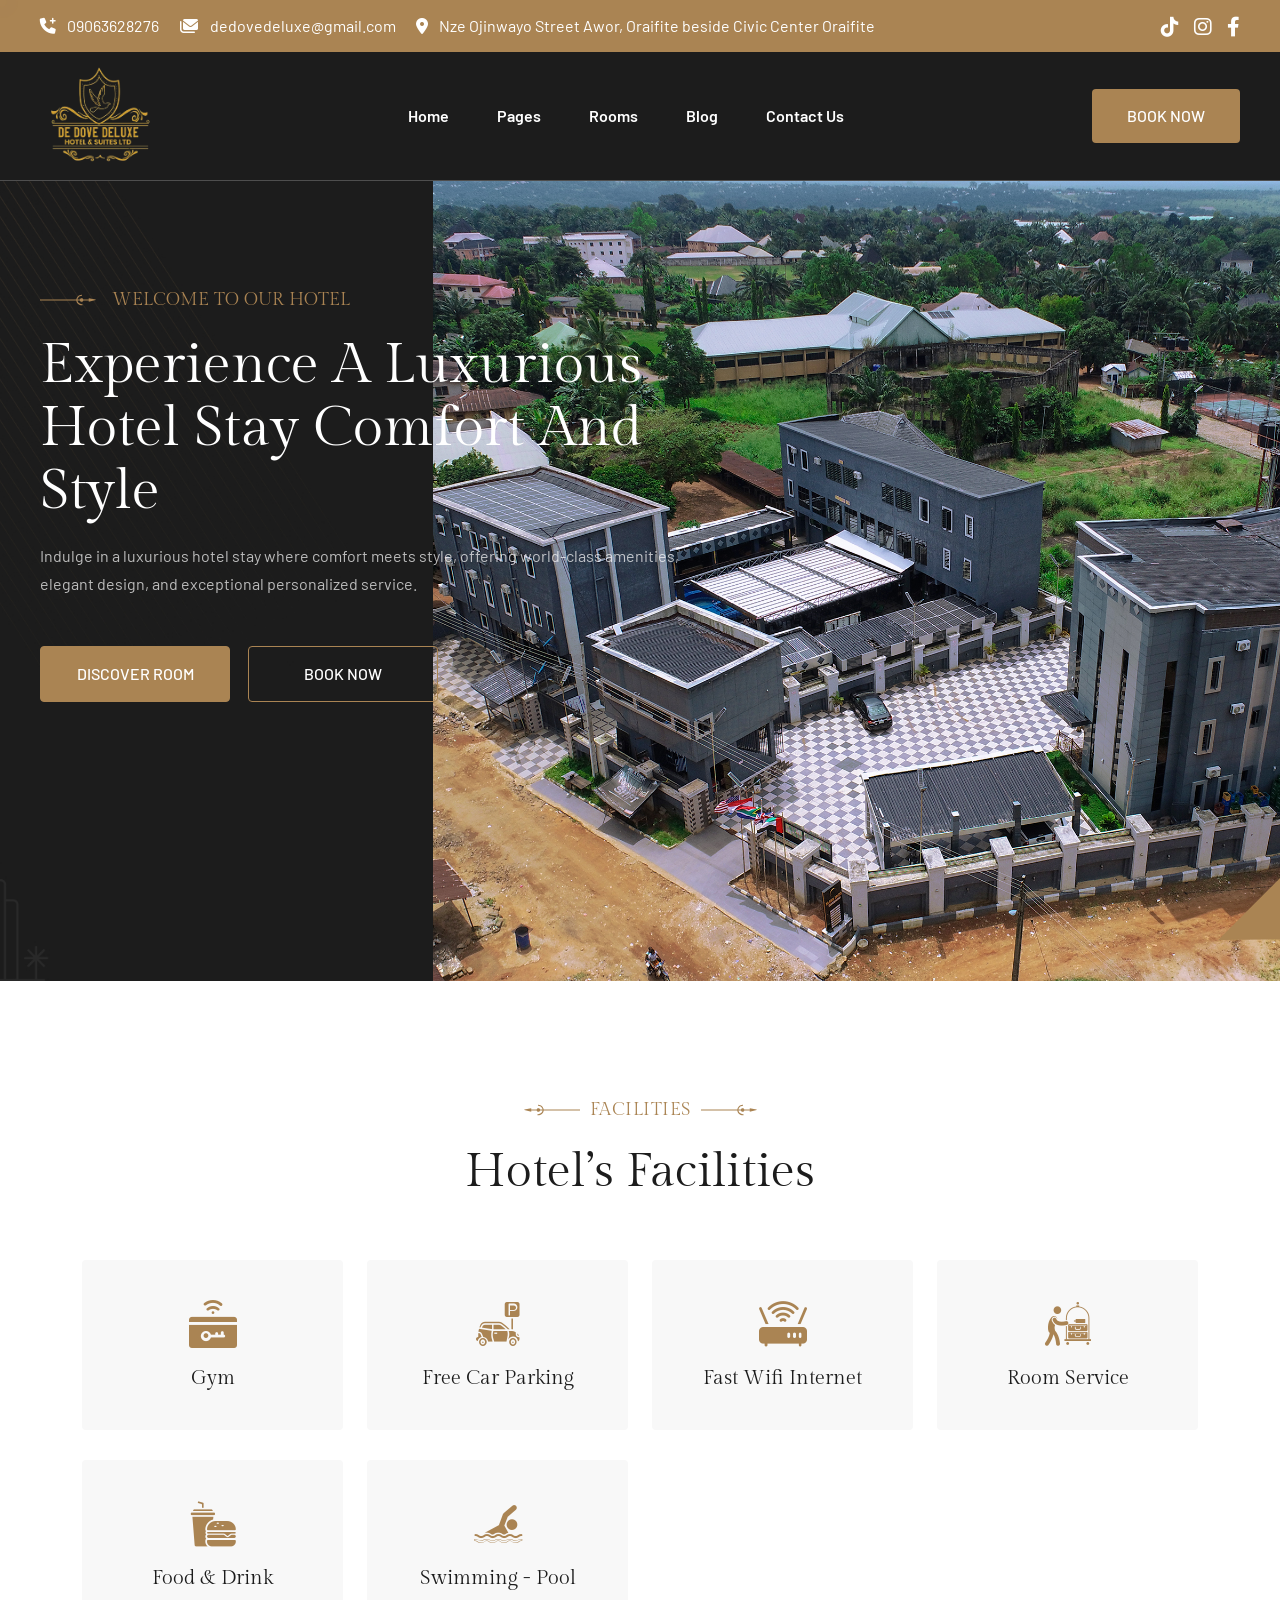
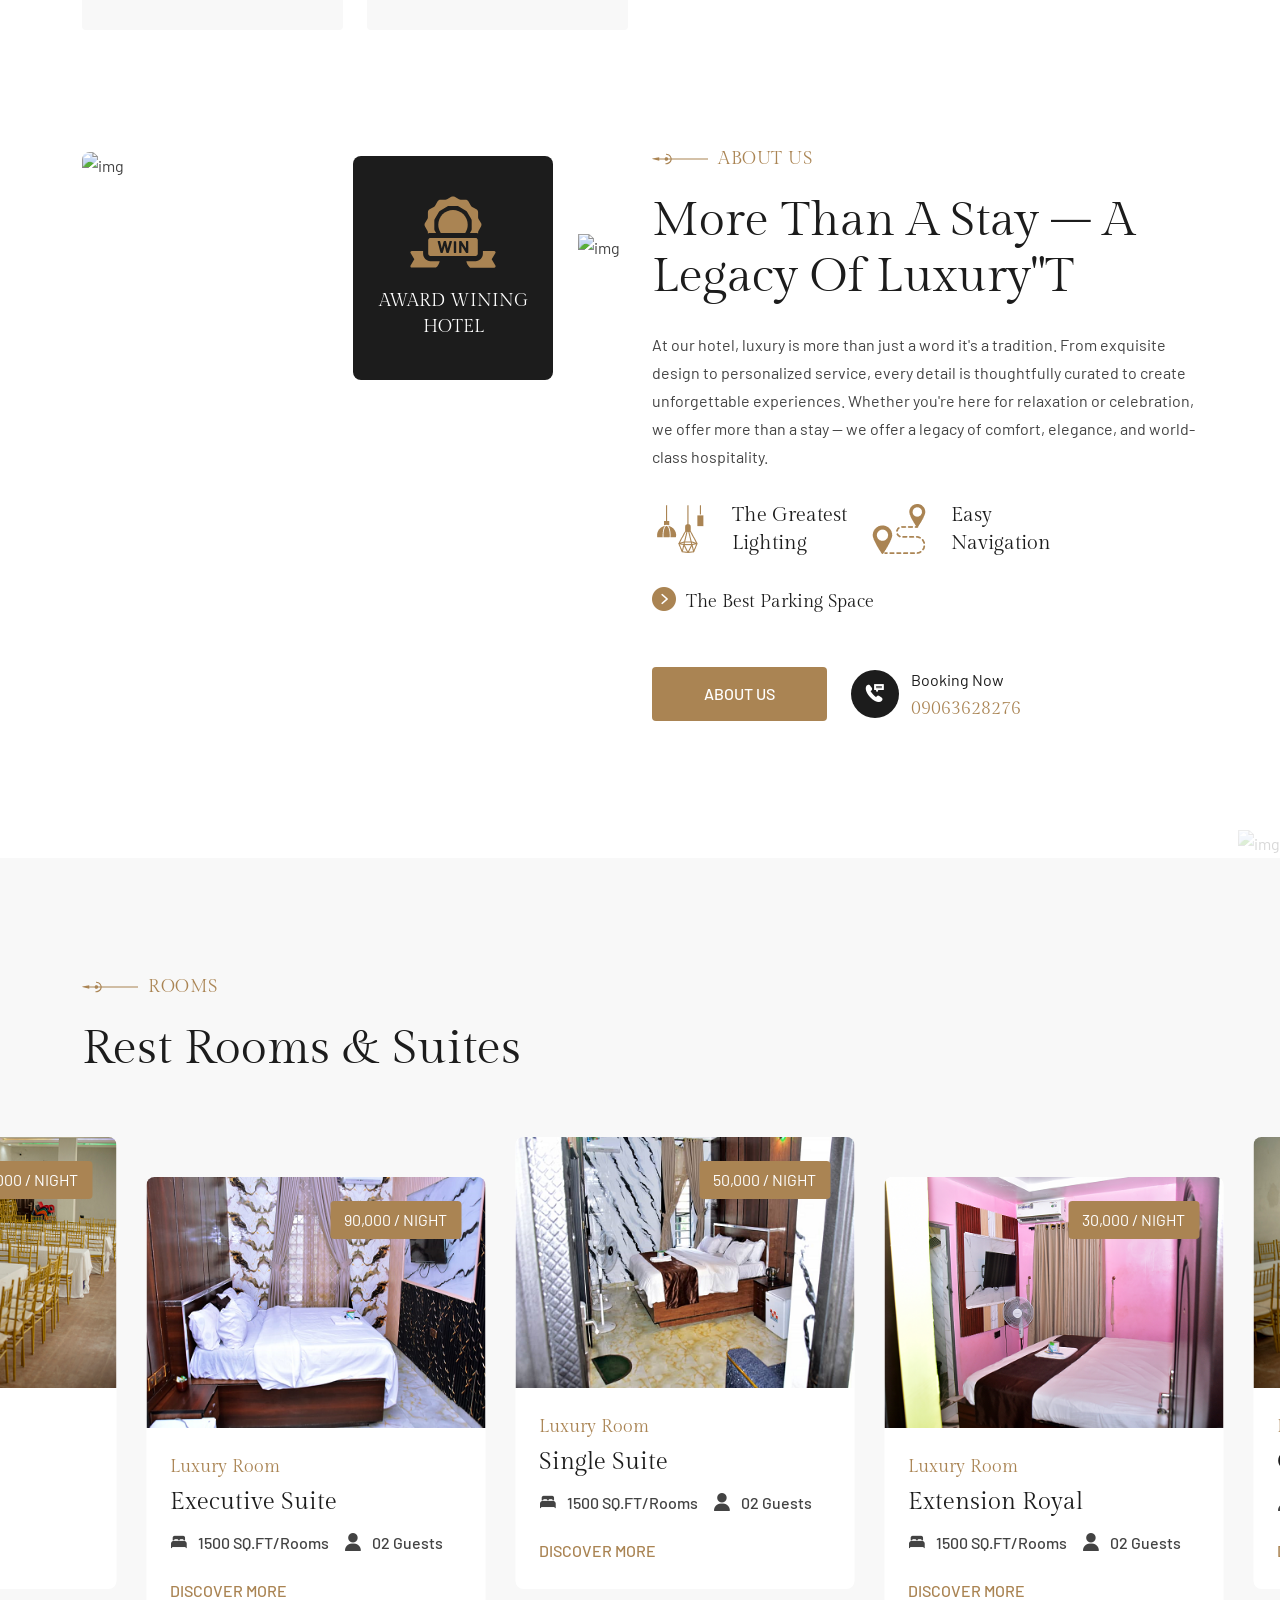
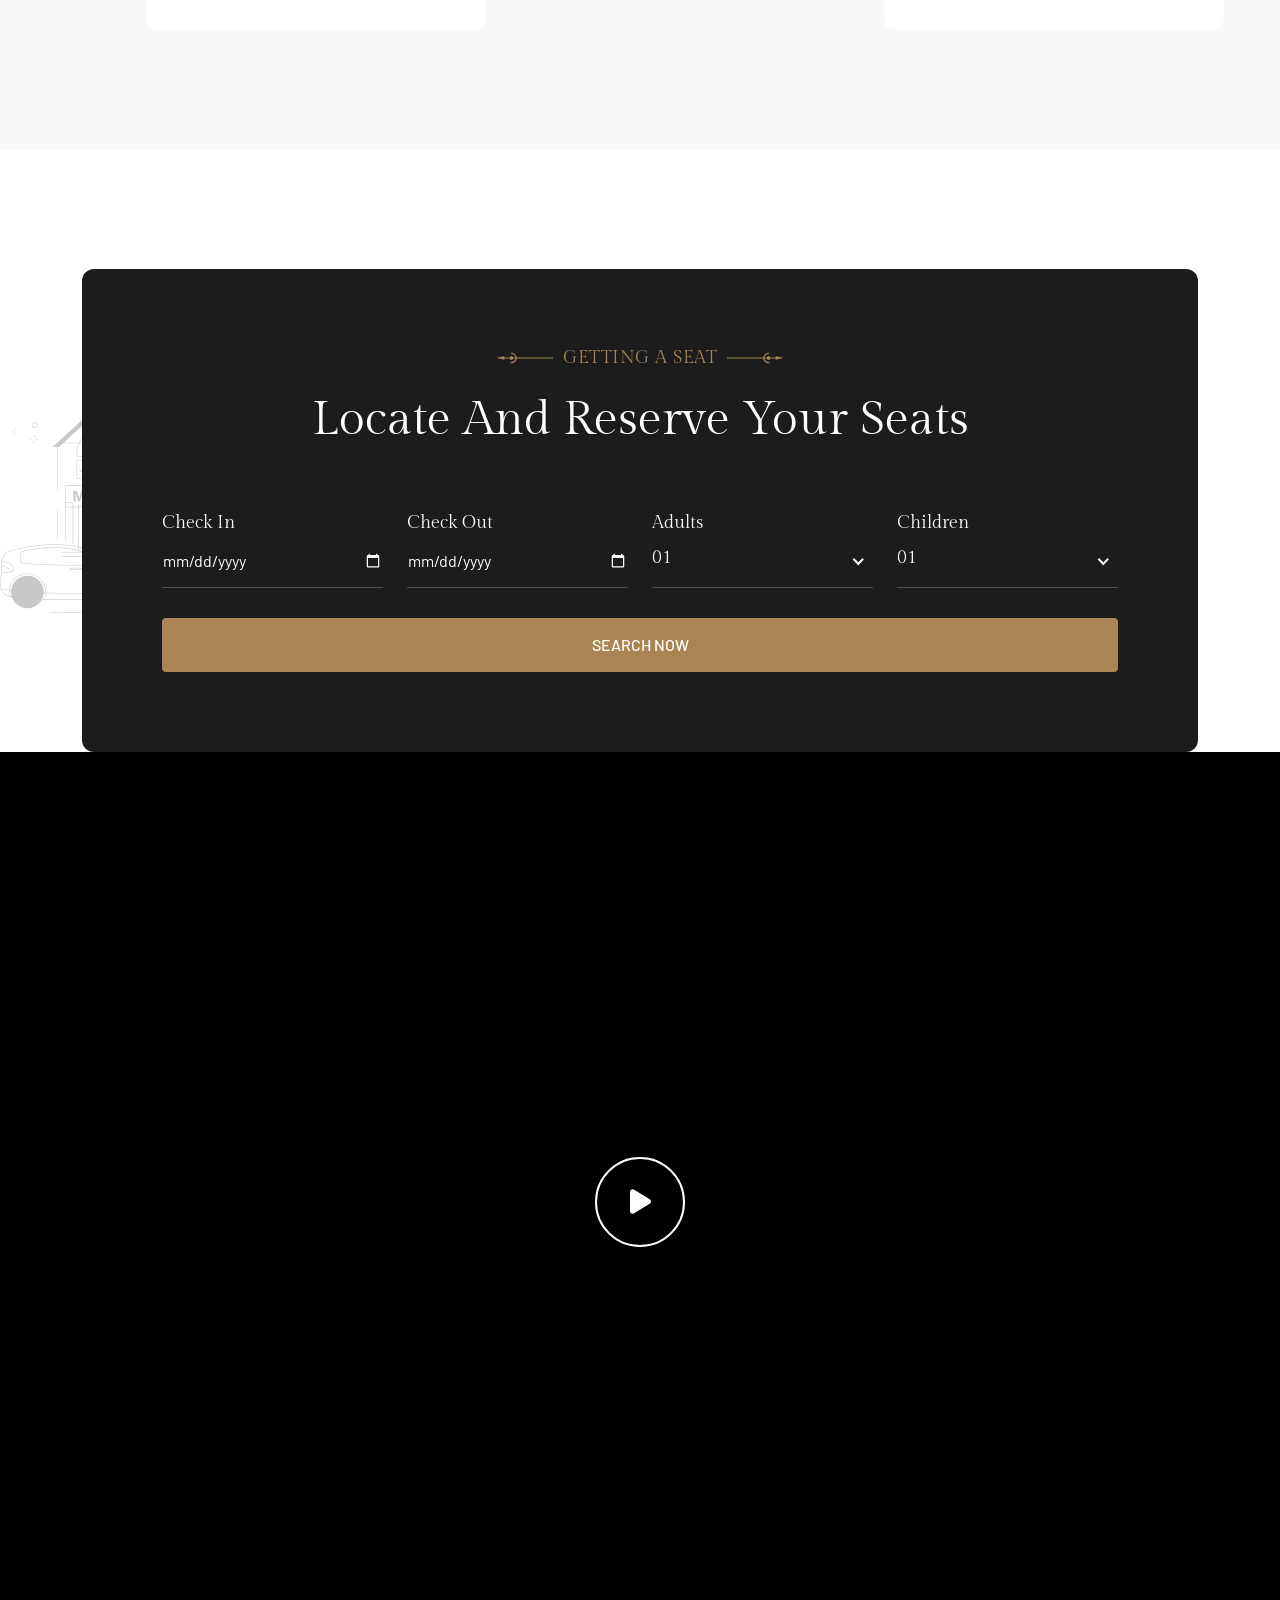
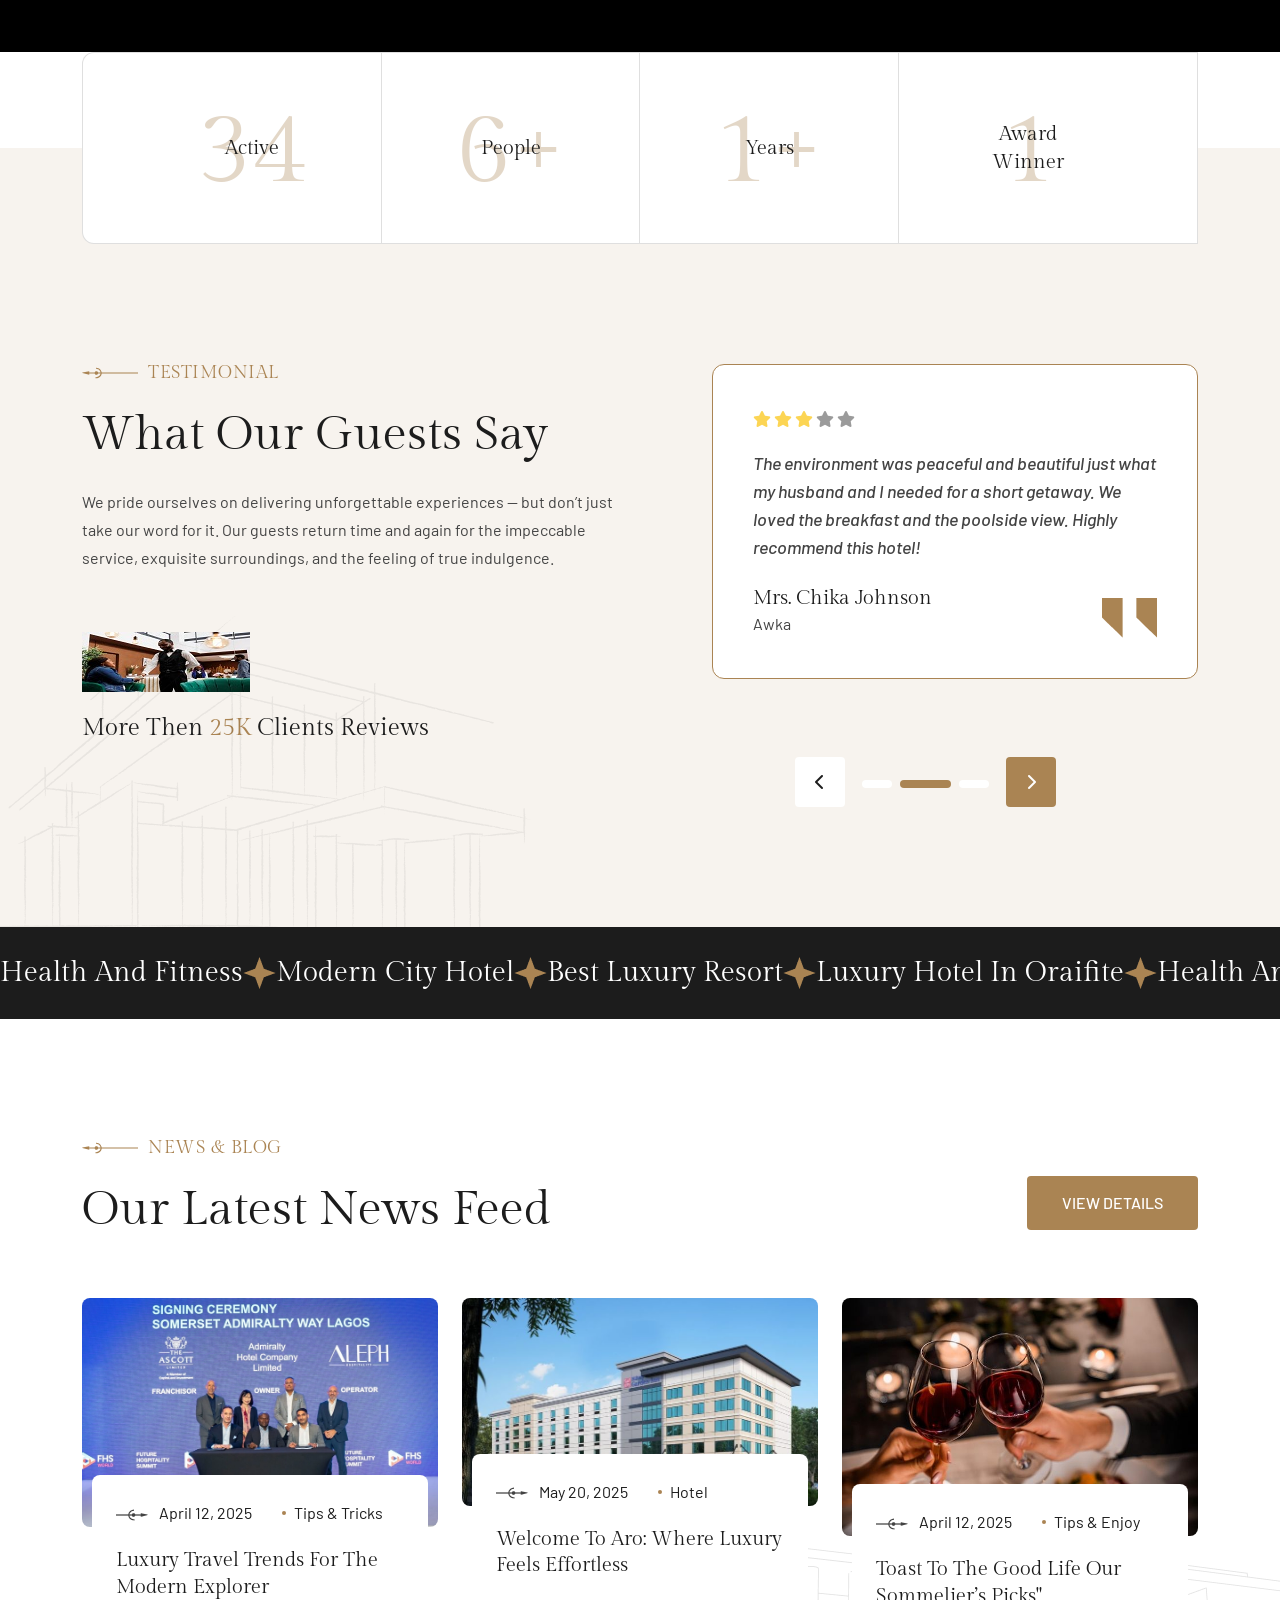
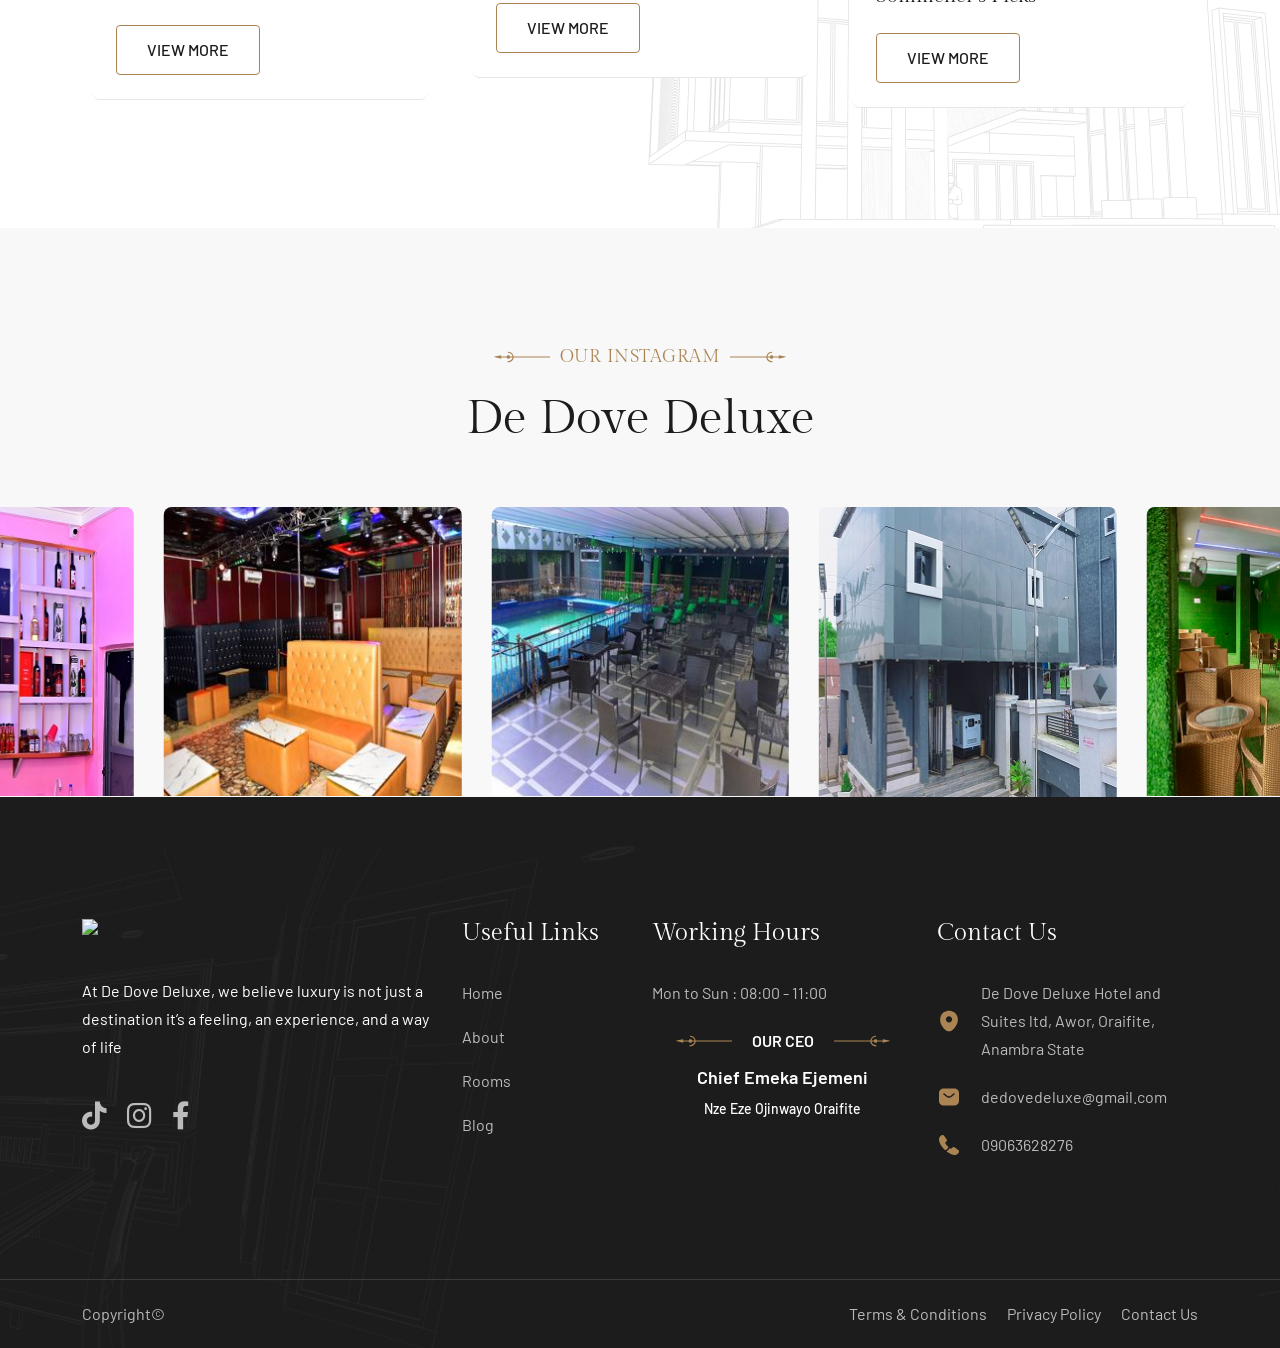
==== arluxhtml-10/buyer-file/index.html @ 9310f323 "Initial commit" ====
<!DOCTYPE html>
<html lang="en">
    <!--<< Header Area >>-->
    <head>
        <!-- ========== Meta Tags ========== -->
        <meta charset="UTF-8">
        <meta http-equiv="X-UA-Compatible" content="IE=edge">
        <meta name="viewport" content="width=device-width, initial-scale=1">
        <meta name="author" content="Gramentheme">
        <meta name="description" content="Arlux- Hotel & Resort Booking HTML Template">
        <!-- ======== Page title ============ -->
        <title>DEDEOVE DELUX HOTEL & SUITES </title>
        <!--<< Favcion >>-->
        <link rel="shortcut icon" href="assets/img/favicon.svg">
        <!--<< Bootstrap min.css >>-->
        <link rel="stylesheet" href="assets/css/bootstrap.min.css">
        <!--<< All Min Css >>-->
        <link rel="stylesheet" href="assets/css/all.min.css">
        <!--<< Animate.css >>-->
        <link rel="stylesheet" href="assets/css/animate.css">
        <!--<< Magnific Popup.css >>-->
        <link rel="stylesheet" href="assets/css/magnific-popup.css">
        <!--<< MeanMenu.css >>-->
        <link rel="stylesheet" href="assets/css/meanmenu.css">
        <!--<< Swiper Bundle.css >>-->
        <link rel="stylesheet" href="assets/css/swiper-bundle.min.css">
        <!--<< Nice Select.css >>-->
        <link rel="stylesheet" href="assets/css/nice-select.css">
        <!--<< Main.css >>-->
        <link rel="stylesheet" href="assets/css/flaticon.css">
         <!--<< Main.css >>-->
        <link rel="stylesheet" href="assets/css/main.css">
    </head>
    <body>

        <!-- Preloader Start -->
    <div id="preloader" class="preloader">
  <div class="animation-preloader">
    <div class="spinner"></div>
    <div class="txt-loading">
      <span data-text-preloader="D" class="letters-loading">D</span>
      <span data-text-preloader="E" class="letters-loading">E</span>
      <span data-text-preloader=" " class="letters-loading"> </span>
      <span data-text-preloader="D" class="letters-loading">D</span>
      <span data-text-preloader="O" class="letters-loading">O</span>
      <span data-text-preloader="V" class="letters-loading">V</span>
      <span data-text-preloader="E" class="letters-loading">E</span>
      <span data-text-preloader=" " class="letters-loading"> </span>
      <span data-text-preloader="D" class="letters-loading">D</span>
      <span data-text-preloader="E" class="letters-loading">E</span>
      <span data-text-preloader="L" class="letters-loading">L</span>
      <span data-text-preloader="U" class="letters-loading">U</span>
      <span data-text-preloader="X" class="letters-loading">X</span>
      <span data-text-preloader="E" class="letters-loading">E</span>
    </div>
    <p class="text-center">Loading</p>
  </div>

  <div class="loader">
    <div class="row">
      <div class="col-3 loader-section section-left"><div class="bg"></div></div>
      <div class="col-3 loader-section section-left"><div class="bg"></div></div>
      <div class="col-3 loader-section section-right"><div class="bg"></div></div>
      <div class="col-3 loader-section section-right"><div class="bg"></div></div>
    </div>
  </div>
</div>


        <!-- GT Back To Top Start -->
        <button id="gt-back-top" class="gt-back-to-top show">
          <i class="fa-solid fa-chevrons-up"></i>
        </button>

        <!-- GT MouseCursor Start -->
        <div class="mouseCursor cursor-outer"></div>
        <div class="mouseCursor cursor-inner"></div>

        <!-- Offcanvas Area Start -->
        <div class="fix-area">
            <div class="offcanvas__info">
                <div class="offcanvas__wrapper">
                    <div class="offcanvas__content">
                        <div class="offcanvas__top mb-5 d-flex justify-content-between align-items-center">
                            <div class="offcanvas__logo">
  <a href="index.html">
    <img 
      src="assets/img/logo/Capture-removebg-preview.png" 
      alt="De Dove Deluxe Logo" 
      width="120"
      style="height: auto;"
    >
  </a>
</div>

                            <div class="offcanvas__close">
                                <button>
                                <i class="fas fa-times"></i>
                                </button>
                            </div>
                        </div>
                        <p class="text d-none d-xl-block">
                            Nullam dignissim, ante scelerisque the  is euismod fermentum odio sem semper the is erat, a feugiat leo urna eget eros. Duis Aenean a imperdiet risus.
                        </p>
                        <div class="mobile-menu fix mb-3"></div>
                        <div class="offcanvas__contact">
                            <h4>Contact Info</h4>
                            <ul>
                                <li class="d-flex align-items-center">
                                    <div class="offcanvas__contact-icon">
                                        <i class="fal fa-map-marker-alt"></i>
                                    </div>
                                    <div class="offcanvas__contact-text">
                                        <a target="_blank" href="#">Nze Ojinwayo Street Awor, Oraifite beside Civic Center Oraifite</a>
                                    </div>
                                </li>
                                <li class="d-flex align-items-center">
                                    <div class="offcanvas__contact-icon mr-15">
                                        <i class="fal fa-envelope"></i>
                                    </div>
                                    <div class="offcanvas__contact-text">
                                        <a href="mailto:info@example.com"><span class="mailto:info@example.com">dedovedeluxe@gmail.com</span></a>
                                    </div>
                                </li>
                                <li class="d-flex align-items-center">
                                    <div class="offcanvas__contact-icon mr-15">
                                        <i class="fal fa-clock"></i>
                                    </div>
                                    <div class="offcanvas__contact-text">
                                        <a target="_blank" href="#">Mod-friday, 09am -05pm</a>
                                    </div>
                                </li>
                                <li class="d-flex align-items-center">
                                    <div class="offcanvas__contact-icon mr-15">
                                        <i class="far fa-phone"></i>
                                    </div>
                                    <div class="offcanvas__contact-text">
                                        <a href="tel:+11002345909">09063628276</a>
                                    </div>
                                </li>
                            </ul>
                            <div class="header-button mt-4">
                                
                            </div>
                            <a href="contact.html" class="gt-theme-btn">BOOK NOW</a>
                            <div class="social-icon d-flex align-items-center">
                                <a href="#"><i class="fab fa-facebook-f"></i></a>
                                <a href="#"><i class="fab fa-twitter"></i></a>
                                <a href="#"><i class="fab fa-youtube"></i></a>
                                <a href="#"><i class="fab fa-linkedin-in"></i></a>
                            </div>
                        </div>
                    </div>
                </div>
            </div>
        </div>
        <div class="offcanvas__overlay"></div>

        <!-- Header Section Start -->
        <header class="header-section">
            <div class="header-top-section">
                <div class="container-fluid">
                    <div class="header-top-wrapper">
                        <ul> 
                            <li>
                                <i class="fa-solid fa-phone-plus"></i>
                                <a href="tel:+09063628276">09063628276</a>
                            </li>
                            <li>
                               <i class="fa-solid fa-envelopes"></i>
                                <a href="mailto:info@example.com"> dedovedeluxe@gmail.com</a>
                            </li>
                            <li>
                               <i class="fa-solid fa-location-dot"></i>
                                Nze Ojinwayo Street Awor, Oraifite beside Civic Center Oraifite
                            </li>
                        </ul>
                        <div class="gt-social-icon d-flex align-items-center">
<a href="https://www.tiktok.com/@de.dove.deluxelifestyle?is_from_webapp=1&sender_device=pc" target="_blank" rel="noopener noreferrer">
  <i class="fab fa-tiktok"></i>
</a>

<a href="https://www.instagram.com/dedo_vedeluxe?igsh=MW9jdmIwMnpoOGQyNw==" target="_blank" rel="noopener noreferrer">
  <i class="fa-brands fa-instagram"></i>
</a>

                                    <a href="https://www.facebook.com/share/1CSQvkRKPz/" target="_blank" rel="noopener noreferrer"><i class="fab fa-facebook-f"></i></a>
                                </div>
                    </div>
                </div>
            </div>
            <div id="header-sticky" class="header-1">
                <div class="container-fluid">
                    <div class="mega-menu-wrapper">
                        <div class="header-main">
                            <div class="logo">
  <a href="index.html" class="header-logo">
    <img src="assets/img/logo/Capture-removebg-preview.png" alt="De Dove Deluxe Logo" width="120">
  </a>
</div>
                            <div class="header-left">
                                <div class="mean__menu-wrapper">
                                <div class="main-menu">
                                    <nav id="mobile-menu">
                                        <ul>
                                            <li class="has-dropdown active menu-thumb">
                                                <a href="index.html">
                                                    Home 
                                                </a>
                                               
                                            </li>
                                            <li class="has-dropdown active d-xl-none">
                                                <a href="index.html" class="border-none">
                                                Home
                                                </a>
                                            
                                            </li>
                                            <li class="has-dropdown">
                                                <a href="">
                                                    Pages
                                                </a>
                                                <ul class="submenu">
                                                    <li><a href="about.html">About Us</a></li>
                                                    <li><a href="restaurant.html">Restaurant</a></li>
                                                   
                                                </ul>
                                            </li>
                                            <li>
                                                <a href="room.html">
                                                    Rooms
                                                </a>
                                            </li>
                                            <li>
                                                <a href="news-grid.html">
                                                    Blog
                                                </a>
                                            </li>
                                            <li>
                                                <a href="contact.html">Contact Us</a>
                                            </li>
                                        </ul>
                                    </nav>
                                </div>
                            </div>
                            </div>
                            <div class="header-right d-flex justify-content-end align-items-center">
                                <div class="hero-button">
                                    <a href="contact.html" class="gt-theme-btn">BOOK NOW</a>
                                </div>
                                <div class="header__hamburger d-xl-none my-auto">
                                    <div class="sidebar__toggle">
                                        <div class="header-bar">
                                            <span></span>
                                            <span></span>
                                        </div>
                                    </div>
                                </div>
                            </div>
                        </div>
                    </div>
                </div>
            </div>
        </header>

        <!-- GT Hero Section Start -->
        <section class="gt-hero-section gt-hero-1 fix bg-cover" style="background-image: url('assets/img/home-1/hero/hero-bg.jpg');">
            <div class="container-fluid">
                <div class="row g-4">
                    <div class="col-xl-7">
                        <div class="gt-hero-content">
                            <span class="wow fadeInUp"><img src="assets/img/arrow-right.svg" alt="img"> WELCOME TO OUR HOTEL</span>
                            <h1 class="wow fadeInUp" data-wow-delay=".2s">
                                Experience a Luxurious Hotel Stay Comfort and Style
                            </h1>
                            <p class="wow fadeInUp" data-wow-delay=".4s">
                                Indulge in a luxurious hotel stay where comfort meets style, offering world-class amenities, elegant design, and exceptional personalized service.
                            </p>
                            <div class="gt-hero-button wow fadeInUp" data-wow-delay=".6s">
                                <a href="room.html" class="gt-theme-btn">DISCOVER ROOM</a>
                                <a href="contact.html" class="gt-theme-btn style-2">Book Now</a>
                            </div>
                        </div>
                    </div>
                    <div class="col-xl-5">
                        <div class="gt-hero-image">
                            <img src="assets/img/home-1/hero/hero-01.png" alt="img">
                            <div class="gt-arrow-shape">
                                <img src="assets/img/home-1/hero/arrow-shape.png" alt="img">
                            </div>
                        </div>
                    </div>
                </div>
            </div>
        </section>

        <!-- GT Service Section Start -->
        <section class="gt-service-section fix section-padding fix section-padding">
            <div class="container">
                <div class="gt-section-title text-center">
                    <h6 class="justify-content-center wow fadeInUp">
                        <img src="assets/img/arrow-left.svg" alt="img">
                        FACILITIES
                        <img src="assets/img/arrow-right-2.svg" alt="img">
                    </h6>
                    <h2 class="wow fadeInUp" data-wow-delay=".2s">
                        Hotel’s Facilities
                    </h2>
                </div>
                <div class="row">
                    <div class="col-xxl-2 col-xl-3 col-lg-3 col-md-4 col-sm-6 wow fadeInUp">
                        <div class="service-box-items">
                            <div class="icon">
                               <i class="flaticon-key-card"></i>
                            </div>
                            <h4>Gym</h4>
                        </div>    
                    </div>
                    <div class="col-xxl-2 col-xl-3 col-lg-3 col-md-4 col-sm-6 wow fadeInUp" data-wow-delay=".2s">
                        <div class="service-box-items">
                            <div class="icon">
                               <i class="flaticon-free-parking"></i>
                            </div>
                            <h4>Free Car Parking</h4>
                        </div>    
                    </div>
                    <div class="col-xxl-2 col-xl-3 col-lg-3 col-md-4 col-sm-6 wow fadeInUp" data-wow-delay=".4s">
                        <div class="service-box-items">
                            <div class="icon">
                               <i class="flaticon-wifi-router"></i>
                            </div>
                            <h4>Fast Wifi Internet</h4>
                        </div>    
                    </div>
                    <div class="col-xxl-2 col-xl-3 col-lg-3 col-md-4 col-sm-6 wow fadeInUp" data-wow-delay=".6s">
                        <div class="service-box-items">
                            <div class="icon">
                              <i class="flaticon-hotel-service"></i>
                            </div>
                            <h4>Room Service</h4>
                        </div>    
                    </div>
                    <div class="col-xxl-2 col-xl-3 col-lg-3 col-md-4 col-sm-6 wow fadeInUp" data-wow-delay=".8s">
                        <div class="service-box-items">
                            <div class="icon">
                               <i class="flaticon-fast-food"></i>
                            </div>
                            <h4>Food & Drink</h4>
                        </div>    
                    </div>
                    <div class="col-xxl-2 col-xl-3 col-lg-3 col-md-4 col-sm-6 wow fadeInUp" data-wow-delay="1s">
                        <div class="service-box-items">
                            <div class="icon">
                               <i class="flaticon-swimming"></i>
                            </div>
                            <h4>Swimming - Pool</h4>
                        </div>    
                    </div>
                </div>
            </div>
        </section>

        <!-- GT About Section Start -->
        <section class="gt-about-section fix section-padding pt-0">
            <div class="gt-right-shape">
                <img src="assets/img/home-1/about/right-shape.png" alt="img">
            </div>
            <div class="container">
                <div class="gt-about-wrapper">
                    <div class="row g-4">
                        <div class="col-lg-6">
                            <div class="gt-about-image-items">
                                <div class="gt-about-image wow fadeInUp" data-wow-delay=".2s">
                                    <img src="assets/img/home-1/about/about-01.jpg" alt="img" class="wow fadeInUp" data-wow-delay=".2s">
                                    <div class="gt-about-image-2 wow fadeInUp" data-wow-delay=".4s">
                                        <img src="assets/img/home-1/about/about-02.jpg" alt="img">
                                    </div>
                                </div>
                                <div class="gt-award-box wow fadeInUp" data-wow-delay=".6s">
                                    <div class="gt-icon">
                                        <img src="assets/img/home-1/about/award.svg" alt="img">
                                    </div>
                                    <h4>AWARD WINING HOTEL</h4>
                                </div>
                            </div>
                        </div>
                        <div class="col-lg-6">
                            <div class="gt-about-content">
                                <div class="gt-section-title mb-0">
                                    <h6 class="wow fadeInUp">
                                        <img src="assets/img/arrow-left.svg" alt="img">
                                            ABOUT US
                                    </h6>
                                    <h2 class="wow fadeInUp" data-wow-delay=".2s">
                                        More Than a Stay – A Legacy of Luxury"t
                                    </h2>
                                </div>
                                <p class="gt-about-text wow fadeInUp" data-wow-delay=".4s">
                                    At our hotel, luxury is more than just a word it's a tradition. From exquisite design to personalized service, every detail is thoughtfully curated to create unforgettable experiences. Whether you're here for relaxation or celebration, we offer more than a stay — we offer a legacy of comfort, elegance, and world-class hospitality.
                                </p>
                                <ul class="gt-icon-list wow fadeInUp" data-wow-delay=".6s">
                                    <li>
                                        <img src="assets/img/home-1/about/icon-1.png" alt="img">
                                        <span>The Greatest <br> Lighting</span>
                                    </li>
                                     <li>
                                        <img src="assets/img/home-1/about/icon-2.png" alt="img">
                                        <span>Easy <br> Navigation</span>
                                    </li>
                                </ul>
                                <ul class="gt-list wow fadeInUp" data-wow-delay=".8s">
                                    <li>
                                        <i class="flaticon-arrow-right"></i>
                                        The Best Parking Space
                                    </li>
                                </ul>
                                <div class="gt-about-button wow fadeInUp" data-wow-delay="1s">
                                    <a href="about.html" class="gt-theme-btn">ABOUT US</a>
                                    <div class="gt-call-icon">
                                        <div class="gt-call">
                                            <i class="flaticon-phone"></i>
                                        </div>
                                        <div class="gt-content">
                                            <span>Booking Now</span>
                                            <a href="tel:09063628276">09063628276</a>
                                        </div>
                                    </div>
                                </div>
                            </div>
                        </div>
                    </div>
                </div>
            </div>
        </section>

        <!-- GT Room Section Start -->
        <section class="gt-room-section fix section-padding section-bg">
            <div class="container">
                <div class="gt-section-title-area">
                    <div class="gt-section-title">
                        <h6 class="wow fadeInUp">
                            <img src="assets/img/arrow-left.svg" alt="img">
                               ROOMS
                        </h6>
                        <h2 class="wow fadeInUp" data-wow-delay=".2s">
                           Rest Rooms & Suites
                        </h2>
                    </div>
                </div>
            </div>
            <div class="gt-room-wrapper">
                <div class="swiper gt-room-slider">
                    <div class="swiper-wrapper">
                        <div class="swiper-slide">
                            <div class="gt-room-box-items style-margin">
                                <div class="gt-thumb">
                                    <img src="assets/img/home-1/room/room-01.jpg" alt="img">
                                    <img src="assets/img/home-1/room/room-01.jpg" alt="img">
                                    <span class="gt-post-box">
                                        90,000 / NIGHT
                                    </span>
                                </div>
                                <div class="gt-content">
                                <a href="room.html" class="gt-post-cat">Luxury Room</a>
                                <h3><a href="room.html">Executive Suite</a></h3>
                                <ul class="gt-list">
                                        <li>
                                            <i class="flaticon-bed-1"></i>
                                            1500 SQ.FT/Rooms
                                        </li>
                                        <li>
                                            <i class="flaticon-user"></i>
                                            02 Guests
                                        </li>
                                </ul>
                                <a href="room.html" class="gt-link-btn">DISCOVER MORE</a>
                                </div>
                            </div>
                        </div>
                        <div class="swiper-slide">
                            <div class="gt-room-box-items">
                                <div class="gt-thumb">
                                    <img src="assets/img/home-1/room/room-02.jpg" alt="img">
                                    <img src="assets/img/home-1/room/room-02.jpg" alt="img">
                                    <span class="gt-post-box">
                                        50,000 / NIGHT
                                    </span>
                                </div>
                                <div class="gt-content">
                                <a href="room.html" class="gt-post-cat">Luxury Room</a>
                                <h3><a href="room.html">Single Suite</a></h3>
                                <ul class="gt-list">
                                        <li>
                                            <i class="flaticon-bed-1"></i>
                                            1500 SQ.FT/Rooms
                                        </li>
                                        <li>
                                            <i class="flaticon-user"></i>
                                            02 Guests
                                        </li>
                                </ul>
                                <a href="room.html" class="gt-link-btn">DISCOVER MORE</a>
                                </div>
                            </div>
                        </div>
                        <div class="swiper-slide">
                            <div class="gt-room-box-items style-margin">
                                <div class="gt-thumb">
                                    <img src="assets/img/home-1/room/room-03.jpg" alt="img">
                                    <img src="assets/img/home-1/room/room-03.jpg" alt="img">
                                    <span class="gt-post-box">
                                        30,000 / NIGHT
                                    </span>
                                </div>
                                <div class="gt-content">
                                <a href="room.html" class="gt-post-cat">Luxury Room</a>
                                <h3><a href="room.html">Extension Royal</a></h3>
                                <ul class="gt-list">
                                        <li>
                                            <i class="flaticon-bed-1"></i>
                                            1500 SQ.FT/Rooms
                                        </li>
                                        <li>
                                            <i class="flaticon-user"></i>
                                            02 Guests
                                        </li>
                                </ul>
                                <a href="room.html" class="gt-link-btn">DISCOVER MORE</a>
                                </div>
                            </div>
                        </div>
                        <div class="swiper-slide">
                            <div class="gt-room-box-items">
                                <div class="gt-thumb">
                                    <img src="assets/img/home-1/room/room-04.jpg" alt="img">
                                    <img src="assets/img/home-1/room/room-04.jpg" alt="img">
                                    <span class="gt-post-box">
                                        300,000 / NIGHT
                                    </span>
                                </div>
                                <div class="gt-content">
                                <a href="room.html" class="gt-post-cat">Luxury Room</a>
                                <h3><a href="room.html">Conference Hall</a></h3>
                                <ul class="gt-list">
                                        <li>
                                            <i class="flaticon-user"></i>
                                             Guests
                                        </li>
                                </ul>
                                <a href="room.html" class="gt-link-btn">DISCOVER MORE</a>
                                </div>
                            </div>
                        </div>
                        
                        </div>
                    </div> 
                </div>
            </div>
        </section>

        <!-- GT Booking Reserve Section Start -->
        <section class="gt-booking-reserve-section fix section-padding pb-0">
            <div class="gt-car-shape float-bob-x">
                <img src="assets/img/home-1/car-shape.png" alt="img">
            </div>
            <div class="container">
                <div class="gt-booking-reserve-wrapper">
                    <div class="gt-section-title text-center">
                        <h6 class="justify-content-center wow fadeInUp">
                            <img src="assets/img/arrow-left.svg" alt="img">
                            GETTING A SEAT
                            <img src="assets/img/arrow-right-2.svg" alt="img">
                        </h6>
                        <h2 class="text-white wow fadeInUp" data-wow-delay=".2s">
                           Locate and Reserve Your Seats
                        </h2>
                    </div>
                    <form action="#">
                        <div class="row">
                            <div class="col-xl-3 col-lg-4 col-md-6 wow fadeInUp">
                                <div class="form-clt">
                                    <span>Check In</span>
                                    <input type="date" id="date1" name="date1">
                                </div>
                            </div>
                            <div class="col-xl-3 col-lg-4 col-md-6 wow fadeInUp" data-wow-delay=".2s">
                                <div class="form-clt">
                                    <span>Check Out</span>
                                    <input type="date" id="date" name="date">
                                </div>
                            </div>
                            <div class="col-xl-3 col-lg-4 col-md-6 wow fadeInUp" data-wow-delay=".4s">
                                <div class="form-clt">
                                    <span>Adults</span>
                                    <div class="form">
                                        <select class="single-select w-100">
                                            <option>01</option>
                                            <option>02</option>
                                            <option>03</option>
                                            <option>04</option>
                                        </select>
                                    </div>
                                </div>
                            </div>
                            <div class="col-xl-3 col-lg-4 col-md-6 wow fadeInUp" data-wow-delay=".6s">
                                <div class="form-clt">
                                    <span>Children</span>
                                    <div class="form">
                                        <select class="single-select w-100">
                                            <option>01</option>
                                            <option>02</option>
                                            <option>03</option>
                                            <option>04</option>
                                        </select>
                                    </div>
                                </div>
                            </div>
                            <div class="col-xl-12 wow fadeInUp" data-wow-delay=".8s">
                                <div class="form-clt">
                                    <button class="gt-theme-btn w-100" type="submit">SEARCH NOW</button>
                                </div>
                            </div>
                        </div>
                    </form>
                </div>
            </div>
      <div class="gt-booking-reserve-video parallaxie bg-cover">
  <div class="gt-video-items">
    <video
      id="hotelVideo"
      src="assets/img/DE DOVE DELUXE HOTEL.mp4"
      muted
      loop
      playsinline
      preload="metadata"
    ></video>

    <button id="playButton" class="video-play-btn">
      <i class="fa-solid fa-play"></i>
    </button>
  </div>
</div>

        </section>

    

        <!-- GT Counter Section Start -->
        <div class="gt-counter-section fix">
            <div class="container">
                <div class="gt-counter-wrapper">
                    <div class="gt-counter">
                        <h2>
                            <span class="gt-count">199</span>
                        </h2>
                        <p>Active</p>
                    </div>
                     <div class="gt-counter">
                        <h2>
                            <span class="gt-count">35</span>+
                        </h2>
                        <p>People</p>
                    </div>
                     <div class="gt-counter">
                        <h2>
                            <span class="gt-count">4</span>+
                        </h2>
                        <p>Years </p>
                    </div>
                     <div class="gt-counter border-none">
                        <h2>
                            <span class="gt-count">3</span>
                        </h2>
                        <p>Award Winner</p>
                    </div>
                </div>
            </div>
        </div>

        <!-- GT Testimonial Section Start -->
        <section class="gt-testimonial-section section-padding fix section-bg-3">
            <div class="gt-shape">
                <img src="assets/img/home-1/testimonial/Vector-01.png" alt="img">
            </div>
            <div class="container">
                <div class="gt-testimonial-wrapper">
                    <div class="row g-4">
                        <div class="col-lg-6">
                            <div class="gt-testimonial-left-content">
                                <div class="gt-section-title mb-0">
                                    <h6 class="wow fadeInUp">
                                        <img src="assets/img/arrow-left.svg" alt="img">
                                            TESTIMONIAL
                                    </h6>
                                    <h2 class="wow fadeInUp" data-wow-delay=".2s">
                                        What Our Guests Say
                                    </h2>
                                </div>
                                <p class="gt-testimonial-text wow fadeInUp" data-wow-delay=".4s">
                                    We pride ourselves on delivering unforgettable experiences — but don’t just take our word for it. Our guests return time and again for the impeccable service, exquisite surroundings, and the feeling of true indulgence.
                                </p>
                                <div class="gt-client-info wow fadeInUp" data-wow-delay=".6s">
                                    <div class="gt-client-image">
                                        <img src="assets/img/home-1/testimonial/client-info.png" alt="img">
                                    </div>
                                    <h3>More then <span>25K</span> clients Reviews</h3>
                                </div>
                            </div>
                        </div>
                        <div class="col-lg-6">
                            <div class="swiper gt-testimonial-slider">
                                <div class="swiper-wrapper">
                                    <div class="swiper-slide">
                                        <div class="gt-testimonial-box">
                                            <div class="star">
                                                <i class="fa-solid fa-star"></i>
                                                <i class="fa-solid fa-star"></i>
                                                <i class="fa-solid fa-star"></i>
                                                <i class="fa-solid fa-star"></i>
                                                <i class="fa-solid fa-star color-2"></i>
                                            </div>
                                            <p class="gt-testi-text">
                                               I stayed here during my business trip back from Abuja, and I must say, the comfort and professionalism were top-notch. The staff were polite, and the rooms were very clean. I’ll definitely be coming back whenever I’m in town!"
                                            </p>
                                            <div class="gt-client-info">
                                                
                                                <div class="gt-client-content">
                                                    <h4>Obinna Ugbo</h4>
                                                    <p>Abuja</p>
                                                </div>
                                            </div>
                                        </div>
                                    </div>
                                     <div class="swiper-slide">
                                        <div class="gt-testimonial-box">
                                            <div class="quote-icon">
                                                <img src="assets/img/home-1/testimonial/quote-01.png" alt="img">
                                            </div>
                                            <div class="star">
                                                <i class="fa-solid fa-star"></i>
                                                <i class="fa-solid fa-star"></i>
                                                
                                                <i class="fa-solid fa-star"></i>
                                                <i class="fa-solid fa-star color-2"></i>
                                                <i class="fa-solid fa-star color-2"></i>
                                            </div>
                                            <p class="gt-testi-text">
                                                The environment was peaceful and beautiful just what my husband and I needed for a short getaway. We loved the breakfast and the poolside view. Highly recommend this hotel!
                                            </p>
                                            <div class="gt-client-info">
                                                <div class="gt-client-content">
                                                    <h4>Mrs. Chika Johnson</h4>
                                                    <p>Awka</p>
                                                </div>
                                            </div>
                                        </div>
                                    </div>
                                     <div class="swiper-slide">
                                        <div class="gt-testimonial-box">
                                            <div class="quote-icon">
                                                <img src="assets/img/home-1/testimonial/quote-01.png" alt="img">
                                            </div>
                                            <div class="star">
                                                <i class="fa-solid fa-star"></i>
                                                <i class="fa-solid fa-star"></i>
                                                <i class="fa-solid fa-star"></i>
                                               <i class="fa-solid fa-star color-2"></i>
                                                <i class="fa-solid fa-star color-2"></i>
                                            </div>
                                            <p class="gt-testi-text">
                                                My family had a wonderful time here. The kids enjoyed the spacious rooms and the food was great. It really felt like a home away from home
                                            </p>
                                            <div class="gt-client-info">
                                                <div class="gt-client-content">
                                                    <h4>Chibuike & family</h4>
                                                    <p>Enugu</p>
                                                </div>
                                            </div>
                                        </div>
                                    </div>
                                </div>
                            </div>
                             <div class="array-button-2 justify-content-center">
                                <button class="array-prev"><i class="fa-solid fa-chevron-left"></i></button>
                                <div class="swiper-dot1">
                                    <div class="dot"></div>
                                </div>
                                <button class="array-next"><i class="fa-solid fa-chevron-right"></i></button>
                            </div>
                        </div>
                    </div>
                </div>
            </div>
        </section>

        <!-- GT News Section Start -->
        <div class="marquee-section fix section-padding pt-0">
            <div class="marquee">
                <div class="marquee-group">
                    <div class="text">Health and Fitness</div>
                    <div class="text">
                        <img src="assets/img/home-1/star.png" alt="img">
                    </div>
                    <div class="text">Modern City Hotel</div>
                    <div class="text">
                        <img src="assets/img/home-1/star.png" alt="img">
                    </div>
                    <div class="text">Best Luxury Resort</div>
                    <div class="text">
                        <img src="assets/img/home-1/star.png" alt="img">
                    </div>
                    <div class="text">Luxury Hotel in Oraifite</div>
                    <div class="text">
                        <img src="assets/img/home-1/star.png" alt="img">
                    </div>
                    <div class="text">Health and Fitness</div>
                    <div class="text">
                        <img src="assets/img/home-1/star.png" alt="img">
                    </div>
                </div>
                <div class="marquee-group">
                    <div class="text">Health and Fitness</div>
                    <div class="text">
                        <img src="assets/img/home-1/star.png" alt="img">
                    </div>
                    <div class="text">Modern City Hotel</div>
                    <div class="text">
                        <img src="assets/img/home-1/star.png" alt="img">
                    </div>
                    <div class="text">Best Luxury Resort</div>
                    <div class="text">
                        <img src="assets/img/home-1/star.png" alt="img">
                    </div>
                    <div class="text">Luxury Hotel in Oraifite</div>
                    <div class="text">
                        <img src="assets/img/home-1/star.png" alt="img">
                    </div>
                    <div class="text">Health and Fitness</div>
                    <div class="text">
                        <img src="assets/img/home-1/star.png" alt="img">
                    </div>
                </div>
                <div class="marquee-group">
                    <div class="text">Health and Fitness</div>
                    <div class="text">
                        <img src="assets/img/home-1/star.png" alt="img">
                    </div>
                    <div class="text">Modern City Hotel</div>
                    <div class="text">
                        <img src="assets/img/home-1/star.png" alt="img">
                    </div>
                    <div class="text">Best Luxury Resort</div>
                    <div class="text">
                        <img src="assets/img/home-1/star.png" alt="img">
                    </div>
                    <div class="text">Luxury Hotel in Oraifite</div>
                    <div class="text">
                        <img src="assets/img/home-1/star.png" alt="img">
                    </div>
                    <div class="text">Health and Fitness</div>
                    <div class="text">
                        <img src="assets/img/home-1/star.png" alt="img">
                    </div>
                </div>
            </div>
        </div>

        <!-- GT News Section Start -->
        <section class="gt-news-section section-padding pt-0">
            <div class="gt-right-shape">
                <img src="assets/img/home-1/news/right-shape.png" alt="img">
            </div>
            <div class="container">
                <div class="gt-section-title-area">
                    <div class="gt-section-title">
                        <h6 class="wow fadeInUp">
                            <img src="assets/img/arrow-left.svg" alt="img">
                            NEWS & BLOG
                        </h6>
                        <h2 class="wow fadeInUp" data-wow-delay=".2s">
                           Our Latest News Feed
                        </h2>
                    </div>
                    <a href="news-grid.html" class="gt-theme-btn wow fadeInUp" data-wow-delay=".4s">VIEW DETAILS</a>
                </div>
                <div class="row">
                    <div class="col-xl-4 col-lg-6 col-md-6 wow fadeInUp" data-wow-delay=".3s">
                        <div class="gt-news-box-items">
                            <div class="gt-thumb">
                                <img src="assets/img/home-1/news/news-01.jpg" alt="img">
                                <img src="assets/img/home-1/news/news-01.jpg" alt="img">
                            </div>
                            <div class="gt-content">
                                <ul class="gt-list">
                                    <li>
                                        <img src="assets/img/home-1/news/arrow-icon.png" alt="img">
                                        April 12, 2025
                                    </li>
                                    <li>
                                       Tips & Tricks
                                    </li>
                                </ul>
                                <h3>
                                    <a href="news-grid.html">Luxury Travel Trends for the Modern Explorer</a>
                                </h3>
                                <a href="news-grid.html" class="gt-theme-btn">VIEW MORE</a>
                            </div>
                        </div>
                    </div>
                    <div class="col-xl-4 col-lg-6 col-md-6 wow fadeInUp" data-wow-delay=".5s">
                        <div class="gt-news-box-items">
                            <div class="gt-thumb">
                                <img src="assets/img/home-1/news/news-02.jpg" alt="img">
                                <img src="assets/img/home-1/news/news-02.jpg" alt="img">
                            </div>
                            <div class="gt-content">
                                <ul class="gt-list">
                                    <li>
                                        <img src="assets/img/home-1/news/arrow-icon.png" alt="img">
                                        May 20, 2025
                                    </li>
                                    <li>
                                       Hotel
                                    </li>
                                </ul>
                                <h3>
                                    <a href="news-grid.html">Welcome to Aro: Where Luxury Feels Effortless</a>
                                </h3>
                                <a href="news-grid.html" class="gt-theme-btn">VIEW MORE</a>
                            </div>
                        </div>
                    </div>
                    <div class="col-xl-4 col-lg-6 col-md-6 wow fadeInUp" data-wow-delay=".7s">
                        <div class="gt-news-box-items">
                            <div class="gt-thumb">
                                <img src="assets/img/home-1/news/news-03.jpg" alt="img">
                                <img src="assets/img/home-1/news/news-03.jpg" alt="img">
                            </div>
                            <div class="gt-content">
                                <ul class="gt-list">
                                    <li>
                                        <img src="assets/img/home-1/news/arrow-icon.png" alt="img">
                                        April 12, 2025
                                    </li>
                                    <li>
                                      Tips & Enjoy
                                    </li>
                                </ul>
                                <h3>
                                    <a href="news-grid.html">Toast to the Good Life Our Sommelier’s Picks"</a>
                                </h3>
                                <a href="news-grid.html" class="gt-theme-btn">VIEW MORE</a>
                            </div>
                        </div>
                    </div>
                </div>
            </div>
        </section>

        <!-- GT Instagram Section Start -->
        <div class="gt-instagram-section section-padding pb-0 fix section-bg">
            <div class="container">
                <div class="gt-section-title text-center">
                    <h6 class="justify-content-center wow fadeInUp">
                        <img src="assets/img/arrow-left.svg" alt="img">
                        OUR INSTAGRAM
                        <img src="assets/img/arrow-right-2.svg" alt="img">
                    </h6>
                    <h2 class="wow fadeInUp" data-wow-delay=".2s">
                        De Dove Deluxe
                    </h2>
                </div>
            </div>
             <div class="swiper gt-instagram-slider">
                    <div class="swiper-wrapper">
                        <div class="swiper-slide">
                            <div class="gt-instagram-image">
                                <img src="assets/img/home-1/instagram/01.jpg" alt="img">
                                <a href="index.html" class="gt-icon">
                                    <i class="fa-brands fa-instagram"></i>
                                </a>
                            </div>
                        </div>
                        <div class="swiper-slide">
                            <div class="gt-instagram-image">
                                <img src="assets/img/home-1/instagram/02.jpg" alt="img">
                                <a href="index.html" class="gt-icon">
                                    <i class="fa-brands fa-instagram"></i>
                                </a>
                            </div>
                        </div>
                        <div class="swiper-slide">
                            <div class="gt-instagram-image">
                                <img src="assets/img/home-1/instagram/03.jpg" alt="img">
                                <a href="index.html" class="gt-icon">
                                    <i class="fa-brands fa-instagram"></i>
                                </a>
                            </div>
                        </div>
                        <div class="swiper-slide">
                            <div class="gt-instagram-image">
                                <img src="assets/img/home-1/instagram/04.jpg" alt="img">
                                <a href="index.html" class="gt-icon">
                                    <i class="fa-brands fa-instagram"></i>
                                </a>
                            </div>
                        </div>
                        <div class="swiper-slide">
                            <div class="gt-instagram-image">
                                <img src="assets/img/home-1/instagram/05.jpg" alt="img">
                                <a href="index.html" class="gt-icon">
                                    <i class="fa-brands fa-instagram"></i>
                                </a>
                            </div>
                        </div>
                        <div class="swiper-slide">
                            <div class="gt-instagram-image">
                                <img src="assets/img/home-1/instagram/06.jpg" alt="img">
                                <a href="index.html" class="gt-icon">
                                    <i class="fa-brands fa-instagram"></i>
                                </a>
                            </div>
                        </div>
                    </div>
                </div>
        </div>

        <!-- GT Footer Section Start -->
        <footer class="gt-footer-section fix bg-cover" style="background-image: url('assets/img/home-1/footer/footer-img.jpg');">
        <div class="container">
            <div class="gt-footer-widget-wrapper">
                <div class="row">
                    <div class="col-xl-4 col-lg-6 col-md-12 wow fadeInUp" data-wow-delay=".2s">
                        <div class="gt-footer-widget-items">
                            <div class="gt-widget-head">
                                <a href="index.html" class="gt-footer-logo">
                                    <img src="assets/img/logo/white-logo.svg" alt="img">
                                </a>
                            </div>
                            <div class="gt-footer-content">
                                <p class="text-white">
                                    At De Dove Deluxe, we believe luxury is not just a destination it’s a feeling, an experience, and a way of life
                                </p>
                                <div class="gt-social-icon d-flex align-items-center">
<a href="https://www.tiktok.com/@de.dove.deluxelifestyle?is_from_webapp=1&sender_device=pc" target="_blank" rel="noopener noreferrer">
  <i class="fab fa-tiktok"></i>
</a>

<a href="https://www.instagram.com/dedo_vedeluxe?igsh=MW9jdmIwMnpoOGQyNw==" target="_blank" rel="noopener noreferrer">
  <i class="fa-brands fa-instagram"></i>
</a>

                                    <a href="https://www.facebook.com/share/1CSQvkRKPz/" target="_blank" rel="noopener noreferrer"><i class="fab fa-facebook-f"></i></a>
                                </div>
                            </div>
                        </div>
                    </div>
                    <div class="col-xl-2 col-lg-6 col-md-6 wow fadeInUp" data-wow-delay=".4s">
                        <div class="gt-footer-widget-items">
                            <div class="gt-widget-head">
                                <h3>Useful links</h3>
                            </div>
                            <ul class="gt-list-area">
                                <li>
                                    <a href="index.html">
                                        Home
                                    </a>
                                </li>
                                <li>
                                    <a href="about.html">
                                        About
                                    </a>
                                </li>
                                <li>
                                    <a href="room.html">
                                        Rooms
                                    </a>
                                </li>
                                <li>
                                    <a href="news.html">
                                        Blog
                                    </a>
                                </li>
                            </ul>
                        </div>
                    </div>
                    <div class="col-xl-3 col-lg-6 col-md-6 wow fadeInUp" data-wow-delay=".6s">
  <div class="gt-footer-widget-items">
    <div class="gt-widget-head">
      <h3>Working Hours</h3>
    </div>
    <ul class="gt-working-hour">
      <li>Mon to Sun : <span>08:00 - 11:00</span></li>
    </ul>

    <div style="text-align:center; padding:20px;">
      <div style="display:flex; align-items:center; justify-content:center; gap:20px; margin-bottom:8px;">
        <img src="assets/img/arrow-left.svg" alt="img" />
        <span style="color:white; font-weight:600;">OUR CEO</span>
        <img src="assets/img/arrow-right-2.svg" alt="img" />
      </div>

      <p
        style="color:white; font-size:18px; font-weight:600; margin:0; text-align:center; cursor:pointer; "
        
      >
        Chief Emeka Ejemeni
      </p>
      <p
        style="color:white; font-size:14px; font-weight:500; margin-top:4px; text-align:center; cursor:pointer; "
       
      >
        Nze Eze Ojinwayo Oraifite
      </p>
    </div>
  </div>
</div>

                    <div class="col-xl-3 col-lg-6 col-md-6 wow fadeInUp" data-wow-delay=".8s">
                        <div class="gt-footer-widget-items">
                            <div class="gt-widget-head">
                                <h3>Contact Us</h3>
                            </div>
                            <ul class="gt-contact-list">
                                <li>
                                    <img src="assets/img/home-1/footer/location.svg" alt="img">
                                    <p>De Dove Deluxe Hotel and Suites ltd, Awor, Oraifite, Anambra State</p>
                                </li>
                                <li>
                                    <img src="assets/img/home-1/footer/email.svg" alt="img">
                                    <a href="mailto:info@example.com">dedovedeluxe@gmail.com</a>
                                </li>
                                <li>
                                    <img src="assets/img/home-1/footer/call.svg" alt="img">
                                    <a href="tel:0945424780">09063628276</a>
                                </li>
                            </ul>
                        </div>
                    </div>
                </div>
            </div>
        </div>
        <div class="footer-bottom wow fadeInUp" data-wow-delay=".3s">
            <div class="container">
                <div class="footer-wrapper d-flex align-items-center justify-content-between">
                    <p>
                        Copyright© <a href="index.html"></a>
                    </p>
                    <ul>
                        <li>
                            <a href="contact.html">
                                Terms & Conditions
                            </a>
                        </li>
                        <li>
                            <a href="contact.html">
                                Privacy Policy
                            </a>
                        </li>
                        <li>
                            <a href="contact.html">
                                Contact Us
                            </a>
                        </li>
                    </ul>
                </div>
            </div>
        </div>
        <script type="text/javascript">
    (function () {
        var options = {
            whatsapp: "+2349063628276", // WhatsApp number
            call_to_action: "Message us", // Call to action
            position: "left", // Position may be 'right' or 'left'
        };
        var proto = document.location.protocol, host = "getbutton.io", url = proto + "//static." + host;
        var s = document.createElement('script'); s.type = 'text/javascript'; s.async = true; s.src = url + '/widget-send-button/js/init.js';
        s.onload = function () { WhWidgetSendButton.init(host, proto, options); };
        var x = document.getElementsByTagName('script')[0]; x.parentNode.insertBefore(s, x);
    })();
</script>
        </footer>

      <script>
  document.addEventListener("DOMContentLoaded", function () {
    const playButton = document.getElementById("playButton");
    const hotelVideo = document.getElementById("hotelVideo");

    // Pause video at first frame
    hotelVideo.addEventListener("loadeddata", function () {
      hotelVideo.currentTime = 0;
      hotelVideo.pause();
    });

    // Play on button click
    playButton.addEventListener("click", function () {
      hotelVideo.play()
        .then(() => {
          playButton.style.display = "none";
        })
        .catch((error) => {
          console.error("Video failed to play:", error);
          alert("Video could not play. Check your browser or file path.");
        });
    });
  });
</script>

        
        <!--<< All JS Plugins >>-->
        <script src="assets/js/jquery-3.7.1.min.js"></script>
        <!--<< Viewport Js >>-->
        <script src="assets/js/viewport.jquery.js"></script>
        <!--<< Bootstrap Js >>-->
        <script src="assets/js/bootstrap.bundle.min.js"></script>
        <!--<< nice-selec Js >>-->
        <script src="assets/js/jquery.nice-select.min.js"></script>
        <!--<< Waypoints Js >>-->
        <script src="assets/js/jquery.waypoints.js"></script>
        <!--<< Counterup Js >>-->
        <script src="assets/js/jquery.counterup.min.js"></script>
        <!--<< Swiper Slider Js >>-->
        <script src="assets/js/swiper-bundle.min.js"></script>
        <!--<< MeanMenu Js >>-->
        <script src="assets/js/jquery.meanmenu.min.js"></script>
        <!--<< Parallaxie Js >>-->
        <script src="assets/js/parallaxie.js"></script>
        <!--<< Magnific Popup Js >>-->
        <script src="assets/js/jquery.magnific-popup.min.js"></script>
        <!--<< Wow Animation Js >>-->
        <script src="assets/js/wow.min.js"></script>
        <!--<< Main.js >>-->
        <script src="assets/js/main.js"></script>
    </body>
</html>
---- arluxhtml-10/buyer-file/assets/css/main.css ----
/*
Theme Name: Arlux 
Author: Gramentheme
Author URI: https://themeforest.net/user/Gramentheme/portfolio
Description: Arlux- Hotel & Resort Booking HTML Template
Service Html Template 
Version: 1.0.0
*/
/*----------------------------------------*/
/*  
    Table of Contents:

    >> 01. Mixins
    >> 02. Variables
    >> 03. Buttons
    >> 04. Typography
    >> 05. Basic End

    >> Template Section Styles:

       >> 06. About
       >> 07. Animation
       >> 08. Contact
       >> 09. CTA
       >> 10. Room
       >> 11. FAQ
       >> 12. Feature
       >> 13. Footer
       >> 14. Header
       >> 15. Helping
       >> 16. Hero
       >> 17. MeanMenu
       >> 18. News
       >> 19. Preloader
       >> 20. Section
       >> 21. Service
       >> 22. Team
       >> 23. Testimonial

/*----------------------------------------*/
@import url("https://fonts.googleapis.com/css2?family=Gilda+Display&display=swap");
@import url("https://fonts.googleapis.com/css2?family=Barlow:ital,wght@0,100;0,200;0,300;0,400;0,500;0,600;0,700;0,800;0,900;1,100;1,200;1,300;1,400;1,500;1,600;1,700;1,800;1,900&display=swap");
:root {
  --gt-body: #fff;
  --gt-black: #000;
  --gt-white: #fff;
  --gt-theme: #AA8453;
  --gt-header: #1C1C1C;
  --gt-text: #434343;
  --gt-border: #FCFCFC;
  --gt-bg: #F8F8F8;
  --gt-bg2: #F8F8F8;
  --gt-bg3: #F7F3EE;
  --gt-box-shadow: 0px 1px 14px 0px rgba(0, 0, 0, 0.13);
}

.gt-theme-btn {
  display: inline-block;
  vertical-align: middle;
  -webkit-appearance: none;
  border: none;
  outline: none !important;
  background-color: var(--gt-theme);
  color: #fff;
  font-weight: 500;
  font-family: "Barlow", sans-serif;
  padding: 19px 35px;
  transition: 500ms;
  text-transform: uppercase;
  font-size: 16px;
  line-height: 1;
  position: relative;
  overflow: hidden;
  text-align: center;
  z-index: 1;
  border-radius: 4px;
}
.gt-theme-btn::before {
  content: "";
  position: absolute;
  top: 0;
  left: -16px;
  z-index: -1;
  right: 0;
  bottom: 0;
  width: 130%;
  height: 0%;
  margin: auto;
  transform: rotate(-45deg);
  background-color: var(--gt-header);
  transition: 700ms cubic-bezier(0.52, 1.64, 0.37, 0.66);
}
.gt-theme-btn:hover::before {
  height: 550%;
}

.link-btn {
  font-size: 16px;
  font-weight: 700;
  display: inline-block;
  font-family: "Barlow", sans-serif;
  text-transform: capitalize;
  color: var(--gt-white);
  position: relative;
}
.link-btn:hover {
  color: var(--gt-theme);
}

@keyframes slideRight {
  49% {
    -webkit-transform: translateX(100%);
    transform: translateX(100%);
  }
  50% {
    opacity: 0;
    -webkit-transform: translateX(-100%);
    transform: translateX(-100%);
  }
  51% {
    opacity: 1;
  }
}
@keyframes slideUp {
  49% {
    -webkit-transform: translateY(-100%);
    transform: translateY(-100%);
  }
  50% {
    opacity: 0;
    -webkit-transform: translateY(100%);
    transform: translateY(100%);
  }
  51% {
    opacity: 1;
  }
}
/* --------------------------------------------
    Template Default Fonts & Fonts Styles
 ---------------------------------------------- */
body {
  font-family: "Barlow", sans-serif;
  font-size: 16px;
  font-weight: 400;
  line-height: 28px;
  color: var(--gt-text);
  background-color: var(--gt-white);
  padding: 0;
  margin: 0;
  overflow-x: hidden;
}

ul {
  padding: 0;
  margin: 0;
  list-style: none;
}

button {
  border: none;
  background-color: transparent;
  padding: 0;
}

input:focus {
  color: var(--gt-white);
  outline: none;
}

input {
  color: var(--gt-white);
}

h1,
h2,
h3,
h4,
h5,
h6 {
  font-family: "Gilda Display", sans-serif;
  margin: 0px;
  padding: 0;
  color: var(--gt-header);
  transition: all 0.4s ease-in-out;
  text-transform: capitalize;
}

h1 {
  font-size: 72px;
  font-weight: 400;
  line-height: 112%;
}
@media (max-width: 1399px) {
  h1 {
    font-size: 56px;
  }
}
@media (max-width: 1199px) {
  h1 {
    font-size: 75px;
  }
}
@media (max-width: 991px) {
  h1 {
    font-size: 65px;
  }
}
@media (max-width: 767px) {
  h1 {
    font-size: 55px;
  }
}
@media (max-width: 575px) {
  h1 {
    font-size: 43px;
  }
}
@media (max-width: 470px) {
  h1 {
    font-size: 32px;
  }
}

h2 {
  font-size: 48px;
  font-weight: 400;
  line-height: 117%;
}
@media (max-width: 767px) {
  h2 {
    font-size: 45px;
  }
}
@media (max-width: 575px) {
  h2 {
    font-size: 40px;
  }
}

h3 {
  font-size: 24px;
  font-weight: 400;
  line-height: 134%;
}
@media (max-width: 575px) {
  h3 {
    font-size: 20px;
  }
}

h4 {
  font-size: 18px;
  font-weight: 400;
}

h5 {
  font-size: 18px;
  font-weight: 700;
}

h6 {
  font-size: 16px;
  font-weight: 700;
}

a {
  text-decoration: none;
  outline: none !important;
  cursor: pointer;
  color: var(--gt-header);
  transition: all 0.4s ease-in-out;
}

p {
  margin: 0px;
  transition: all 0.4s ease-in-out;
}

span {
  margin: 0px;
}

.gt-about-wrapper {
  margin-bottom: 15px;
}
.gt-about-wrapper .gt-about-image-items {
  position: relative;
}
.gt-about-wrapper .gt-about-image-items .gt-about-image {
  max-width: 456px;
  position: relative;
}
@media (max-width: 1199px) {
  .gt-about-wrapper .gt-about-image-items .gt-about-image {
    max-width: 1000px;
  }
}
.gt-about-wrapper .gt-about-image-items .gt-about-image img {
  width: 100%;
  height: 100%;
  border-radius: 8px;
}
.gt-about-wrapper .gt-about-image-items .gt-about-image .gt-about-image-2 {
  max-width: 327px;
  position: absolute;
  right: -180px;
  bottom: -90px;
}
@media (max-width: 1399px) {
  .gt-about-wrapper .gt-about-image-items .gt-about-image .gt-about-image-2 {
    right: -90px;
    max-width: 290px;
  }
}
@media (max-width: 1199px) {
  .gt-about-wrapper .gt-about-image-items .gt-about-image .gt-about-image-2 {
    bottom: 0;
    right: 0;
  }
}
@media (max-width: 575px) {
  .gt-about-wrapper .gt-about-image-items .gt-about-image .gt-about-image-2 {
    max-width: 200px;
  }
}
.gt-about-wrapper .gt-about-image-items .gt-about-image .gt-about-image-2 img {
  border: 8px solid var(--gt-white);
}
.gt-about-wrapper .gt-about-image-items .gt-award-box {
  padding: 40px 22px;
  background-color: #1C1C1C;
  max-width: 200px;
  text-align: center;
  border-radius: 8px;
  position: absolute;
  top: 19%;
  right: 75px;
}
@media (max-width: 1199px) {
  .gt-about-wrapper .gt-about-image-items .gt-award-box {
    display: none;
  }
}
.gt-about-wrapper .gt-about-image-items .gt-award-box .gt-icon {
  margin-bottom: 20px;
}
.gt-about-wrapper .gt-about-image-items .gt-award-box h4 {
  color: var(--gt-white);
  line-height: 145%;
}
.gt-about-wrapper .gt-about-content .gt-about-text {
  margin-top: 25px;
}
.gt-about-wrapper .gt-about-content .gt-icon-list {
  display: flex;
  align-items: center;
  gap: 24px;
  margin-top: 30px;
}
@media (max-width: 1199px) {
  .gt-about-wrapper .gt-about-content .gt-icon-list {
    flex-wrap: wrap;
    gap: 18px;
  }
}
.gt-about-wrapper .gt-about-content .gt-icon-list li {
  display: flex;
  align-items: center;
  gap: 24px;
}
.gt-about-wrapper .gt-about-content .gt-icon-list li span {
  font-size: 20px;
  font-weight: 400;
  color: var(--gt-header);
  font-family: "Gilda Display", sans-serif;
}
.gt-about-wrapper .gt-about-content .gt-list {
  margin-top: 30px;
}
.gt-about-wrapper .gt-about-content .gt-list li {
  font-size: 18px;
  font-weight: 400;
  color: var(--gt-header);
  font-family: "Gilda Display", sans-serif;
  display: flex;
  align-items: center;
  gap: 10px;
}
.gt-about-wrapper .gt-about-content .gt-list li:not(:last-child) {
  margin-bottom: 15px;
}
.gt-about-wrapper .gt-about-content .gt-list li i {
  color: var(--gt-theme);
  font-size: 24px;
}
.gt-about-wrapper .gt-about-content .gt-about-button {
  display: flex;
  align-items: center;
  gap: 24px;
  margin-top: 48px;
}
@media (max-width: 1199px) {
  .gt-about-wrapper .gt-about-content .gt-about-button {
    flex-wrap: wrap;
    gap: 18px;
    margin-top: 30px;
  }
}
.gt-about-wrapper .gt-about-content .gt-about-button .gt-theme-btn {
  min-width: 175px;
}
.gt-about-wrapper .gt-about-content .gt-about-button .gt-call-icon {
  display: flex;
  align-items: center;
  gap: 12px;
}
.gt-about-wrapper .gt-about-content .gt-about-button .gt-call-icon .gt-call {
  width: 48px;
  height: 48px;
  line-height: 52px;
  text-align: center;
  border-radius: 50%;
  background-color: #1C1C1C;
  font-size: 24px;
  color: var(--gt-white);
}
.gt-about-wrapper .gt-about-content .gt-about-button .gt-call-icon .gt-content span {
  font-size: 16px;
  font-weight: 400;
  color: var(--gt-header);
  display: block;
}
.gt-about-wrapper .gt-about-content .gt-about-button .gt-call-icon .gt-content a {
  font-size: 18px;
  color: var(--gt-theme);
  font-family: "Gilda Display", sans-serif;
}

.gt-about-section {
  position: relative;
}
.gt-about-section .gt-right-shape {
  position: absolute;
  bottom: 0;
  right: 0;
  opacity: 0.2;
  z-index: -1;
}

.gt-about-section-2 {
  position: relative;
}
.gt-about-section-2 .gt-about-shape {
  position: absolute;
  bottom: 0;
  left: 0;
}

.gt-about-wrapper-2 {
  margin-bottom: 30px;
}
@media (max-width: 1199px) {
  .gt-about-wrapper-2 {
    margin-bottom: 0;
  }
}
.gt-about-wrapper-2 .gt-about-left-content .gt-about-box-items {
  margin-top: 40px;
}
.gt-about-wrapper-2 .gt-about-left-content .gt-about-box-items .gt-about-images {
  position: relative;
}
.gt-about-wrapper-2 .gt-about-left-content .gt-about-box-items .gt-about-images img {
  width: 100%;
  height: 100%;
  border-radius: 8px;
}
.gt-about-wrapper-2 .gt-about-left-content .gt-about-box-items .gt-about-images .title-box {
  border-radius: 0px 0px 8px 8px;
  background: var(--gt-header);
  padding: 10px;
  color: var(--gt-white);
  width: 100%;
  display: block;
  text-align: center;
  position: absolute;
  bottom: 0;
  left: 0;
  right: 0;
}
.gt-about-wrapper-2 .gt-about-left-content .gt-about-box-items .gt-about-images .title-box img {
  width: initial;
  margin-right: 10px;
}
.gt-about-wrapper-2 .gt-about-left-content .gt-about-box-items .about-content-icon {
  margin-left: 30px;
}
@media (max-width: 1199px) {
  .gt-about-wrapper-2 .gt-about-left-content .gt-about-box-items .about-content-icon {
    margin-left: 0;
  }
}
.gt-about-wrapper-2 .gt-about-left-content .gt-about-box-items .about-content-icon .gt-icon-box {
  display: flex;
  gap: 25px;
  border-bottom: 1px solid rgba(77, 77, 77, 0.24);
  padding-bottom: 25px;
  margin-top: 25px;
}
.gt-about-wrapper-2 .gt-about-left-content .gt-about-box-items .about-content-icon .gt-icon-box.style-2 {
  border: none;
}
.gt-about-wrapper-2 .gt-about-left-content .gt-about-box-items .about-content-icon .gt-icon-box .icon i {
  color: var(--gt-theme);
  font-size: 64px;
}
.gt-about-wrapper-2 .gt-about-left-content .gt-about-box-items .about-content-icon .gt-theme-btn {
  margin-top: 10px;
}
.gt-about-wrapper-2 .gt-about-right-image .gt-about-image {
  position: relative;
  z-index: 9;
}
.gt-about-wrapper-2 .gt-about-right-image .gt-about-image::before {
  position: absolute;
  top: 0;
  left: 0;
  right: 0;
  bottom: 0;
  width: 100%;
  height: 100%;
  content: "";
  border: 3px solid var(--gt-theme);
  top: 30px;
  left: 30px;
  z-index: -1;
}
@media (max-width: 1199px) {
  .gt-about-wrapper-2 .gt-about-right-image .gt-about-image::before {
    display: none;
  }
}
.gt-about-wrapper-2 .gt-about-right-image .gt-about-image img {
  width: 100%;
  height: 100%;
  border-radius: 8px;
  margin-right: 30px;
}
@media (max-width: 1199px) {
  .gt-about-wrapper-2 .gt-about-right-image .gt-about-image img {
    margin-right: 0;
  }
}
.gt-about-wrapper-2 .gt-about-right-image .gt-about-image .gt-counter-box {
  padding: 40px 22px;
  background-color: #1C1C1C;
  max-width: 200px;
  text-align: center;
  border-radius: 4px;
  position: absolute;
  bottom: 16px;
  left: 16px;
}
.gt-about-wrapper-2 .gt-about-right-image .gt-about-image .gt-counter-box h2 {
  color: var(--gt-theme);
}
.gt-about-wrapper-2 .gt-about-right-image .gt-about-image .gt-counter-box h4 {
  color: var(--gt-white);
  line-height: 145%;
}

.gt-about-wrapper-3 .gt-about-images-item {
  position: relative;
}
.gt-about-wrapper-3 .gt-about-images-item .gt-about-image {
  max-width: 370px;
}
@media (max-width: 1199px) {
  .gt-about-wrapper-3 .gt-about-images-item .gt-about-image {
    max-width: 600px;
  }
  .gt-about-wrapper-3 .gt-about-images-item .gt-about-image img {
    width: 100%;
    height: 100%;
  }
}
@media (max-width: 767px) {
  .gt-about-wrapper-3 .gt-about-images-item .gt-about-image {
    height: 400px;
  }
  .gt-about-wrapper-3 .gt-about-images-item .gt-about-image img {
    object-fit: cover;
  }
}
.gt-about-wrapper-3 .gt-about-images-item .gt-about-image img {
  border-radius: 16px;
}
.gt-about-wrapper-3 .gt-about-images-item .gt-about-image .gt-about-image-2 {
  max-width: 440px;
  position: absolute;
  bottom: 40px;
  left: 215px;
}
@media (max-width: 1399px) {
  .gt-about-wrapper-3 .gt-about-images-item .gt-about-image .gt-about-image-2 {
    left: 120px;
  }
}
@media (max-width: 1199px) {
  .gt-about-wrapper-3 .gt-about-images-item .gt-about-image .gt-about-image-2 {
    left: initial;
    right: 0;
    bottom: 0;
    max-width: 200px;
  }
  .gt-about-wrapper-3 .gt-about-images-item .gt-about-image .gt-about-image-2 img {
    width: 100%;
    height: 100%;
  }
}
.gt-about-wrapper-3 .gt-about-images-item .about-video {
  position: absolute;
  top: 35%;
  left: 58%;
  transform: translate(-50%, -50%);
  width: 190px;
  height: 190px;
  border-radius: 50%;
  background-color: #1C1C1C;
  text-align: center;
  line-height: 190px;
}
.gt-about-wrapper-3 .gt-about-images-item .about-video .video-btn {
  width: 70px;
  height: 70px;
  line-height: 70px;
  text-align: center;
  display: inline-block;
  background-color: var(--gt-theme);
  border-radius: 50%;
  color: var(--gt-white);
  z-index: 99;
  position: relative;
}
.gt-about-wrapper-3 .gt-about-images-item .about-video .video-btn.ripple::before, .gt-about-wrapper-3 .gt-about-images-item .about-video .video-btn.ripple::after {
  width: 70px;
  height: 70px;
}
.gt-about-wrapper-3 .gt-about-images-item .about-video .text-circle {
  position: absolute;
  top: 0;
  left: 24px;
}
.gt-about-wrapper-3 .gt-about-content {
  margin-left: 60px;
}
@media (max-width: 1199px) {
  .gt-about-wrapper-3 .gt-about-content {
    margin-left: 0;
  }
}
.gt-about-wrapper-3 .gt-about-content .gt-about-text {
  margin-top: 25px;
}
.gt-about-wrapper-3 .gt-about-content .gt-icon-items {
  margin-top: 30px;
  display: flex;
  align-items: center;
  gap: 30px;
  border-radius: 4px;
  border: 1.2px solid rgba(155, 155, 155, 0.32);
  padding: 0 20px;
}
@media (max-width: 1199px) {
  .gt-about-wrapper-3 .gt-about-content .gt-icon-items {
    flex-wrap: wrap;
    gap: 20px;
  }
}
.gt-about-wrapper-3 .gt-about-content .gt-icon-items li {
  display: flex;
  align-items: center;
  gap: 24px;
  height: 120px;
}
.gt-about-wrapper-3 .gt-about-content .gt-icon-items li:not(:last-child) {
  border-right: 1.2px solid rgba(155, 155, 155, 0.32);
  padding-right: 10px;
}
@media (max-width: 1199px) {
  .gt-about-wrapper-3 .gt-about-content .gt-icon-items li:not(:last-child) {
    border-right: none;
    padding-right: 0;
  }
}
.gt-about-wrapper-3 .gt-about-content .gt-icon-items li .icon i {
  font-size: 56px;
  color: var(--gt-theme);
}
.gt-about-wrapper-3 .gt-about-content .gt-icon-items li .content {
  max-width: 180px;
}
.gt-about-wrapper-3 .gt-about-content .gt-icon-items li .content h4 {
  font-size: 20px;
}
.gt-about-wrapper-3 .gt-about-content .gt-about-list {
  margin-top: 25px;
}
.gt-about-wrapper-3 .gt-about-content .gt-about-list li {
  font-size: 18px;
  font-weight: 400;
  color: var(--gt-header);
  font-family: "Gilda Display", sans-serif;
}
.gt-about-wrapper-3 .gt-about-content .gt-about-list li i {
  color: var(--gt-theme);
  margin-right: 8px;
}
.gt-about-wrapper-3 .gt-about-content .gt-about-list li:not(:last-child) {
  margin-bottom: 20px;
}

.gt-about-section-3 {
  position: relative;
  z-index: 9;
}
.gt-about-section-3 .right-shape {
  position: absolute;
  bottom: 0;
  right: 0;
  z-index: -1;
}

@-webkit-keyframes rippleOne {
  70% {
    -webkit-box-shadow: 0 0 0 40px rgba(244, 68, 56, 0);
    box-shadow: 0 0 0 40px rgba(244, 68, 56, 0);
  }
  100% {
    -webkit-box-shadow: 0 0 0 0 rgba(244, 68, 56, 0);
    box-shadow: 0 0 0 0 rgba(244, 68, 56, 0);
  }
}
@keyframes rippleOne {
  70% {
    -webkit-box-shadow: 0 0 0 40px rgba(244, 68, 56, 0);
    box-shadow: 0 0 0 40px rgba(244, 68, 56, 0);
  }
  100% {
    -webkit-box-shadow: 0 0 0 0 rgba(244, 68, 56, 0);
    box-shadow: 0 0 0 0 rgba(244, 68, 56, 0);
  }
}
@keyframes cir36 {
  100% {
    transform: rotate(360deg);
  }
}
@keyframes rounded {
  50% {
    transform: rotate(15deg);
  }
}
@keyframes up-down {
  0% {
    transform: translateY(10px);
  }
  100% {
    transform: translateY(-10px);
  }
}
@-webkit-keyframes spinner {
  to {
    -webkit-transform: rotateZ(360deg);
    transform: rotateZ(360deg);
  }
}
@keyframes spinner {
  to {
    -webkit-transform: rotateZ(360deg);
    transform: rotateZ(360deg);
  }
}
@-webkit-keyframes letters-loading {
  0%, 75%, 100% {
    opacity: 0;
    transform: rotateY(-90deg);
  }
  25%, 50% {
    opacity: 1;
    transform: rotateY(0deg);
  }
}
@keyframes letters-loading {
  0%, 75%, 100% {
    opacity: 0;
    transform: rotateY(-90deg);
  }
  25%, 50% {
    opacity: 1;
    transform: rotateY(0deg);
  }
}
@keyframes loaderspin {
  0% {
    transform: translate(-50%, -50%) rotate(0deg);
  }
  100% {
    transform: translate(-50%, -50%) rotate(360deg);
  }
}
@keyframes tpswing {
  0% {
    -webkit-transform: rotate(20deg);
    -ms-transform: rotate(20deg);
    transform: rotate(20deg);
  }
  100% {
    -webkit-transform: rotate(0deg);
    -ms-transform: rotate(0deg);
    transform: rotate(0deg);
  }
}
@keyframes width {
  0% {
    width: 0%;
  }
  100% {
    width: 100%;
  }
}
@-webkit-keyframes width {
  0% {
    width: 0%;
  }
  100% {
    width: 100%;
  }
}
@-webkit-keyframes loaderspin {
  0% {
    transform: translate(-50%, -50%) rotate(0deg);
  }
  100% {
    transform: translate(-50%, -50%) rotate(360deg);
  }
}
@keyframes loaderpulse {
  0% {
    transform: scale(1);
  }
  100% {
    transform: scale(1.2);
  }
}
@keyframes rounded {
  50% {
    transform: rotate(20deg);
  }
}
@keyframes cir36 {
  100% {
    transform: rotate(360deg);
  }
}
.float-bob-y {
  -webkit-animation-name: float-bob-y;
  animation-name: float-bob-y;
  -webkit-animation-duration: 3s;
  animation-duration: 3s;
  -webkit-animation-iteration-count: infinite;
  animation-iteration-count: infinite;
  -webkit-animation-timing-function: linear;
  animation-timing-function: linear;
}

@-webkit-keyframes float-bob-y {
  0% {
    -webkit-transform: translateY(-30px);
    transform: translateY(-30px);
  }
  50% {
    -webkit-transform: translateY(-10px);
    transform: translateY(-10px);
  }
  100% {
    -webkit-transform: translateY(-30px);
    transform: translateY(-30px);
  }
}
@keyframes float-bob-y {
  0% {
    -webkit-transform: translateY(-30px);
    transform: translateY(-30px);
  }
  50% {
    -webkit-transform: translateY(-10px);
    transform: translateY(-10px);
  }
  100% {
    -webkit-transform: translateY(-30px);
    transform: translateY(-30px);
  }
}
.float-bob-x {
  -webkit-animation-name: float-bob-x;
  animation-name: float-bob-x;
  -webkit-animation-duration: 3s;
  animation-duration: 3s;
  -webkit-animation-iteration-count: infinite;
  animation-iteration-count: infinite;
  -webkit-animation-timing-function: linear;
  animation-timing-function: linear;
}

@-webkit-keyframes float-bob-x {
  0% {
    -webkit-transform: translateX(0px);
    transform: translateX(30px);
  }
  50% {
    -webkit-transform: translateX(10px);
    transform: translateX(10px);
  }
  100% {
    -webkit-transform: translateX(30px);
    transform: translateX(30px);
  }
}
@keyframes float-bob-x {
  0% {
    -webkit-transform: translateX(30px);
    transform: translateX(30px);
  }
  50% {
    -webkit-transform: translateX(10px);
    transform: translateX(10px);
  }
  100% {
    -webkit-transform: translateX(30px);
    transform: translateX(30px);
  }
}
@keyframes bounce-x {
  0% {
    -webkit-transform: translateX(0);
    transform: translateX(0);
  }
  50% {
    -webkit-transform: translateX(30px);
    transform: translateX(30px);
  }
  100% {
    -webkit-transform: translateX(0);
    transform: translateX(0);
  }
}
.bounce-x {
  -webkit-animation: bounce-x 7s infinite linear;
  animation: bounce-x 7s infinite linear;
}

@keyframes criss-cross-left {
  0% {
    left: -20px;
  }
  50% {
    left: 50%;
    width: 20px;
    height: 20px;
  }
  100% {
    left: 50%;
    width: 375px;
    height: 375px;
  }
}
@keyframes criss-cross-right {
  0% {
    right: -20px;
  }
  50% {
    right: 50%;
    width: 20px;
    height: 20px;
  }
  100% {
    right: 50%;
    width: 375px;
    height: 375px;
  }
}
@keyframes rotated2 {
  0% {
    transform: rotate(0);
  }
  100% {
    transform: rotate(-360deg);
  }
}
@keyframes wave {
  0% {
    transform: translateX(0);
  }
  50% {
    transform: translateX(-25%);
  }
  100% {
    transform: translateX(-50%);
  }
}
@keyframes zoom {
  0% {
    transform: scale(0.5);
  }
  50% {
    transform: scale(1);
  }
  100% {
    transform: scale(0.5);
  }
}
@keyframes translateY2 {
  0% {
    -webkit-transform: translateY(-30px);
    -moz-transform: translateY(-30px);
    -ms-transform: translateY(-30px);
    -o-transform: translateY(-30px);
    transform: translateY(-30px);
  }
  100% {
    -webkit-transform: translateY(20px);
    -moz-transform: translateY(20px);
    -ms-transform: translateY(20px);
    -o-transform: translateY(20px);
    transform: translateY(20px);
  }
}
@keyframes translateX2 {
  0% {
    -webkit-transform: translateX(-30px);
    -moz-transform: translateX(-30px);
    -ms-transform: translateX(-30px);
    -o-transform: translateX(-30px);
    transform: translateX(-30px);
  }
  100% {
    -webkit-transform: translatXY(20px);
    -moz-transform: translateX(20px);
    -ms-transform: translateX(20px);
    -o-transform: translateX(20px);
    transform: translateX(20px);
  }
}
@keyframes moving {
  0% {
    transform: translatey(0px);
  }
  20% {
    transform: translateX(-50px);
  }
  50% {
    transform: translatey(-40px);
  }
  100% {
    transform: translatey(0px);
  }
}
/*img-animation**********************/
.img-custom-anim-right {
  animation: img-anim-right 1.3s forwards cubic-bezier(0.645, 0.045, 0.355, 1) 0.4s;
  opacity: 0;
}

@keyframes img-anim-right {
  0% {
    transform: translateX(5%);
    clip-path: inset(0 0 0 100%);
    opacity: 0;
  }
  100% {
    transform: translateX(0);
    clip-path: inset(0 0 0 0);
    opacity: 1;
  }
}
.img-custom-anim-left {
  animation: img-anim-left 1.3s forwards cubic-bezier(0.645, 0.045, 0.355, 1) 0.4s;
  opacity: 0;
}

@keyframes img-anim-left {
  0% {
    transform: translateX(-5%);
    clip-path: inset(0 100% 0 0);
    opacity: 0;
  }
  100% {
    transform: translateX(0);
    clip-path: inset(0 0 0 0);
    opacity: 1;
  }
}
.img-custom-anim-top {
  animation: img-anim-top 1.3s forwards cubic-bezier(0.645, 0.045, 0.355, 1);
  opacity: 0;
}

@keyframes img-anim-top {
  0% {
    transform: translateY(-5%);
    clip-path: inset(0 0 100% 0);
    opacity: 0;
  }
  100% {
    transform: translateY(0);
    clip-path: inset(0 0 0 0);
    opacity: 1;
  }
}
@keyframes animate-positive {
  0% {
    width: 0;
  }
}
@keyframes scale {
  0% {
    top: -1000px;
    -webkit-transform: scale(1);
    transform: scale(1);
    opacity: 0;
  }
  100% {
    opacity: 1;
    -webkit-transform: scale(1);
    transform: scale(1);
  }
}
.animation-infinite {
  animation: ShapeAnim 50s linear infinite;
  height: 30px;
  width: 100%;
  background-repeat: repeat;
  overflow: hidden;
}

@keyframes ShapeAnim {
  0% {
    background-position: top left;
  }
  100% {
    background-position: top left 3000px;
  }
}
.splt-txt .whitespace {
  width: 8px;
}

.splt-txt.animated .char {
  -webkit-animation: fadeIn 0.4s cubic-bezier(0.3, 0, 0.7, 1) both;
  animation: fadeIn 0.4s cubic-bezier(0.3, 0, 0.7, 1) both;
  -webkit-animation-delay: calc(30ms * var(--char-index));
  animation-delay: calc(30ms * var(--char-index));
}

.splt-txt-bounce .whitespace {
  width: 20px;
}

@media (max-width: 991px) {
  .splt-txt-bounce .whitespace {
    width: 10px;
  }
}
.splt-txt-bounce.animated .char {
  -webkit-animation: bounceIn 0.4s cubic-bezier(0.3, 0, 0.7, 1) both;
  animation: bounceIn 0.4s cubic-bezier(0.3, 0, 0.7, 1) both;
  -webkit-animation-delay: calc(30ms * var(--char-index));
  animation-delay: calc(30ms * var(--char-index));
}

.gt-booking-reserve-wrapper {
  padding: 80px;
  border-radius: 12px;
  background-color: #1C1C1C;
  position: relative;
  z-index: 99;
}
.gt-booking-reserve-wrapper.style-2 {
  padding: 48px;
  margin-top: -100px;
}
.gt-booking-reserve-wrapper.style-2 h4 {
  text-align: center;
  margin-top: 50px;
}
@media (max-width: 1199px) {
  .gt-booking-reserve-wrapper {
    padding: 60px;
  }
}
@media (max-width: 991px) {
  .gt-booking-reserve-wrapper {
    padding: 50px;
  }
}
@media (max-width: 767px) {
  .gt-booking-reserve-wrapper {
    padding: 40px;
  }
}
@media (max-width: 575px) {
  .gt-booking-reserve-wrapper {
    padding: 30px;
  }
}
.gt-booking-reserve-wrapper .form-clt {
  margin-top: 30px;
}
.gt-booking-reserve-wrapper .form-clt span {
  font-size: 18px;
  font-weight: 400;
  display: inline-block;
  font-family: "Gilda Display", sans-serif;
  color: var(--gt-white);
  margin-bottom: 10px;
}
.gt-booking-reserve-wrapper .form-clt input {
  border: none;
  width: 100%;
  background: transparent;
  border-bottom: 1px solid #4D4D4D;
  padding-bottom: 12px;
  color-scheme: dark;
}
.gt-booking-reserve-wrapper .form-clt input::placeholder {
  color: var(--gt-white);
}
.gt-booking-reserve-wrapper .form-clt .form .single-select {
  border: none;
  background-color: transparent;
  border-bottom: 1px solid #4D4D4D;
  border-radius: 0;
  padding: 0;
  padding-bottom: 19px;
  line-height: initial;
  height: initial;
}
.gt-booking-reserve-wrapper .form-clt .form .single-select span {
  margin-bottom: 0;
}
.gt-booking-reserve-wrapper .form-clt .form .single-select .list {
  width: 100%;
}
.gt-booking-reserve-wrapper .form-clt .form .single-select::after {
  width: 8px;
  height: 8px;
  top: 33%;
  border-bottom: 2px solid #fff;
  border-right: 2px solid #fff;
}
.gt-booking-reserve-wrapper .form-clt .gt-theme-btn::before {
  width: 82%;
}
.gt-booking-reserve-wrapper .form-clt .gt-theme-btn:hover {
  color: var(--gt-header);
}
.gt-booking-reserve-wrapper .form-clt .gt-theme-btn:hover::before {
  height: 2000%;
  background-color: var(--gt-white);
}

.gt-booking-reserve-video {
  position: relative;
  width: 100%;
  height: 100vh;
  overflow: hidden;
}

.gt-video-items {
  position: relative;
  width: 100%;
  height: 100%;
}

.gt-video-items video {
  position: absolute;
  top: 0;
  left: 0;
  width: 100%;
  height: 100%;
  object-fit: cover;
  border: none;
  background: #000;
  border-radius: 0;
}

/* Play button styling */
.video-play-btn {
  position: absolute;
  top: 50%;
  left: 50%;
  transform: translate(-50%, -50%);
  background-color: rgba(0, 0, 0, 0.6);
  border: 2px solid #fff;
  border-radius: 50%;
  width: 90px;
  height: 90px;
  color: #fff;
  font-size: 28px;
  cursor: pointer;
  display: flex;
  justify-content: center;
  align-items: center;
  transition: all 0.3s ease;
}

.video-play-btn:hover {
  background-color: rgba(255, 255, 255, 0.9);
  color: #000;
  transform: translate(-50%, -50%) scale(1.1);
}


.gt-booking-reserve-section {
  position: relative;
}
.gt-booking-reserve-section .gt-car-shape {
  position: absolute;
  left: 0;
  top: 17%;
  z-index: -1;
}

.gt-contact-wrapper .gt-contact-left-items {
  margin-right: 40px;
}
@media (max-width: 1199px) {
  .gt-contact-wrapper .gt-contact-left-items {
    margin-right: 0;
  }
}
.gt-contact-wrapper .gt-contact-left-items .gt-section-title h2 {
  font-size: 40px;
}
.gt-contact-wrapper .gt-contact-left-items .gt-contact-list {
  margin-top: 50px;
}
.gt-contact-wrapper .gt-contact-left-items .gt-contact-list li {
  border-radius: 8px;
  background-color: var(--gt-bg);
  display: flex;
  align-items: center;
  gap: 20px;
  margin-top: 30px;
  padding: 32px;
}
@media (max-width: 1399px) {
  .gt-contact-wrapper .gt-contact-left-items .gt-contact-list li {
    display: grid;
  }
}
.gt-contact-wrapper .gt-contact-left-items .gt-contact-list li .icon {
  border-radius: 4px;
  background-color: var(--gt-theme);
  display: inline-block;
  max-width: 64px;
  width: 100%;
  height: 64px;
  line-height: 75px;
  text-align: center;
}
.gt-contact-wrapper .gt-contact-left-items .gt-contact-list li .icon i {
  font-size: 32px;
  color: var(--gt-white);
}
.gt-contact-wrapper .gt-contact-left-items .gt-contact-list li h4 {
  font-family: "Barlow", sans-serif;
  margin-top: 5px;
  font-weight: 500;
}
.gt-contact-wrapper .gt-contact-right-items {
  border-radius: 8px;
  background-color: var(--gt-bg);
  padding: 43px;
}
@media (max-width: 767px) {
  .gt-contact-wrapper .gt-contact-right-items {
    padding: 30px;
  }
}
.gt-contact-wrapper .gt-contact-right-items h2 {
  font-size: 40px;
  margin-bottom: 10px;
}
.gt-contact-wrapper .gt-contact-right-items .contact-form-box {
  margin-top: 30px;
}
.gt-contact-wrapper .gt-contact-right-items .contact-form-box h4 {
  margin-bottom: 10px;
}
.gt-contact-wrapper .gt-contact-right-items .contact-form-box .form-clt input, .gt-contact-wrapper .gt-contact-right-items .contact-form-box .form-clt textarea {
  border-radius: 4px;
  border: none;
  background: var(--gt-white);
  line-height: 1;
  padding: 20px 25px;
  width: 100%;
  text-transform: capitalize;
  color: var(--gt-text);
}
.gt-contact-wrapper .gt-contact-right-items .contact-form-box .form-clt textarea {
  padding-bottom: 110px;
}

.googpemap-2 iframe {
  width: 100%;
  height: 716px;
}

.gt-instagram-image {
  position: relative;
  overflow: hidden;
  margin-top: 30px;
  border-radius: 8px 8px 0px 0px;
}
.gt-instagram-image::before {
  content: "";
  position: absolute;
  top: 0;
  left: 30px;
  top: 30px;
  bottom: 0px;
  right: 0;
  background: rgba(29, 29, 29, 0.6);
  transition: -webkit-transform 0.4s ease;
  transition: transform 0.4s ease;
  transition: transform 0.4s ease, -webkit-transform 0.4s ease;
  transform-origin: top right;
  -webkit-transform: scale(1, 0);
  transform: scale(1, 0);
  width: calc(100% - 60px);
  height: calc(100% - 60px);
  z-index: 9;
  border-radius: 8px 8px 0px 0px;
}
.gt-instagram-image img {
  width: 100%;
  height: 100%;
  transform: scale(1.02);
  transition: all 1.5s ease-out;
  border-radius: 8px 8px 0px 0px;
}
.gt-instagram-image .gt-icon {
  display: inline-block;
  position: absolute;
  top: -100px;
  left: 50%;
  transform: translate(-50%, -50%);
  font-size: 50px;
  color: var(--gt-white);
  transition: all 0.4s ease-in-out;
  opacity: 0;
  visibility: hidden;
  z-index: 99;
}
.gt-instagram-image:hover .gt-icon {
  top: 50%;
  opacity: 1;
  visibility: visible;
}
.gt-instagram-image:hover img {
  -webkit-transform: scale3d(1.1, 1.1, 1);
  transform: scale3d(1.1, 1.1, 1);
}
.gt-instagram-image:hover::before {
  -webkit-transform: scale(1, 1);
  transform: scale(1, 1);
  transform-origin: bottom center;
}

.gt-instagram-wrapper-2 {
  position: relative;
}
.gt-instagram-wrapper-2 .gt-instagram-text-box {
  position: absolute;
  top: 50%;
  left: 50%;
  transform: translate(-50%, -50%);
  z-index: 9;
  display: flex;
  gap: 8px;
  border-radius: 4px;
  background-color: var(--gt-white);
  font-size: 16px;
  font-weight: 500;
  color: var(--gt-header);
  padding: 16px 24px;
}
.gt-instagram-wrapper-2 .gt-instagram-text-box .icon {
  color: #C837AB;
  font-size: 24px;
}

.gt-room-wrapper {
  margin-left: -3%;
  margin-right: -10%;
}
@media (max-width: 1199px) {
  .gt-room-wrapper {
    margin-left: 0;
    margin-right: 0;
  }
}
.gt-room-wrapper .gt-room-box-items {
  margin-top: 30px;
  position: relative;
  background-color: var(--gt-white);
  border-radius: 8px;
}
.gt-room-wrapper .gt-room-box-items.style-margin {
  margin-top: 70px;
}
@media (max-width: 1199px) {
  .gt-room-wrapper .gt-room-box-items.style-margin {
    margin-top: 30px;
  }
}
.gt-room-wrapper .gt-room-box-items .gt-thumb {
  overflow: hidden;
  position: relative;
}
.gt-room-wrapper .gt-room-box-items .gt-thumb img {
  width: 100%;
  height: 100%;
  border-radius: 8px 8px 0px 0px;
  position: relative;
  display: block;
  object-fit: cover;
  -webkit-transition: all 500ms ease;
  transition: all 500ms ease;
}
.gt-room-wrapper .gt-room-box-items .gt-thumb img:first-child {
  position: absolute;
  left: 0;
  top: 0;
  right: 0;
  bottom: 0;
  z-index: 1;
  -webkit-transform: translateX(50%) scaleX(2);
  transform: translate(50%) scaleX(2);
  opacity: 0;
  -webkit-filter: blur(10px);
  filter: blur(10px);
}
.gt-room-wrapper .gt-room-box-items .gt-thumb .gt-post-box {
  border-radius: 4px;
  display: inline-block;
  background-color: var(--gt-theme);
  padding: 5px 14px;
  color: var(--gt-white);
  position: absolute;
  top: 24px;
  right: 24px;
  z-index: 9;
}
.gt-room-wrapper .gt-room-box-items .gt-content {
  padding: 24px;
}
.gt-room-wrapper .gt-room-box-items .gt-content .gt-post-cat {
  display: inline-block;
  color: var(--gt-theme);
  font-size: 18px;
  font-family: "Gilda Display", sans-serif;
  margin-bottom: 5px;
}
.gt-room-wrapper .gt-room-box-items .gt-content h3 a {
  background-position: 0 95%;
  background-repeat: no-repeat;
  background-size: 0% 2px;
  display: inline;
}
.gt-room-wrapper .gt-room-box-items .gt-content h3 a:hover {
  color: var(--gt-theme);
  background-size: 100% 2px;
  background-image: linear-gradient(180deg, var(--gt-theme) 0%, var(--gt-theme) 100%);
}
.gt-room-wrapper .gt-room-box-items .gt-content .gt-list {
  display: flex;
  align-items: center;
  gap: 20px;
  margin-top: 15px;
}
@media (max-width: 1399px) {
  .gt-room-wrapper .gt-room-box-items .gt-content .gt-list {
    flex-wrap: wrap;
    gap: 15px;
  }
}
.gt-room-wrapper .gt-room-box-items .gt-content .gt-list li {
  display: flex;
  align-items: center;
  font-weight: 500;
  line-height: 1;
  gap: 10px;
}
.gt-room-wrapper .gt-room-box-items .gt-content .gt-list li i {
  font-size: 18px;
  line-height: 1;
}
.gt-room-wrapper .gt-room-box-items .gt-content .gt-link-btn {
  display: inline-block;
  font-weight: 500;
  font-size: 16px;
  color: var(--gt-theme);
  margin-top: 24px;
}
.gt-room-wrapper .gt-room-box-items .gt-content .gt-link-btn:hover {
  text-decoration: underline;
}
.gt-room-wrapper .gt-room-box-items:hover .gt-thumb img:first-child {
  -webkit-transform: translateX(0) scaleX(1);
  transform: translate(0) scaleX(1);
  opacity: 1;
  -webkit-filter: blur(0);
  filter: blur(0);
}
.gt-room-wrapper .gt-room-box-items:hover .gt-thumb img:nth-child(2) {
  -webkit-transform: translateX(-50%) scaleX(2);
  transform: translateX(-50%) scaleX(2);
  opacity: 0;
  -webkit-filter: blur(10px);
  filter: blur(10px);
}

.gt-room-explore-wrapper {
  margin-top: 30px;
  margin-right: -90%;
}
@media (max-width: 1199px) {
  .gt-room-explore-wrapper {
    margin-right: 0;
  }
}
.gt-room-explore-wrapper .gt-room-explore-items {
  padding: 40px;
  border-radius: 12px;
}
.gt-room-explore-wrapper .gt-room-exlore-box-items {
  max-width: 410px;
  background-color: var(--gt-white);
  padding: 32px;
  border-radius: 8px;
}
.gt-room-explore-wrapper .gt-room-exlore-box-items .gt-rate-title {
  background-color: var(--gt-theme);
  color: var(--gt-white);
  padding: 13px 15px;
  margin-bottom: 20px;
  font-size: 14px;
  display: inline-block;
  line-height: 1;
  border-radius: 5px;
}
.gt-room-explore-wrapper .gt-room-exlore-box-items h3 {
  color: var(--gt-header);
  font-weight: 600;
  margin-bottom: 8px;
}
.gt-room-explore-wrapper .gt-room-exlore-box-items p {
  margin-bottom: 20px;
  font-size: 18px;
}
.gt-room-explore-wrapper .gt-room-exlore-box-items ul li {
  font-size: 16px;
}
.gt-room-explore-wrapper .gt-room-exlore-box-items ul li:not(:last-child) {
  margin-bottom: 12px;
}
.gt-room-explore-wrapper .gt-room-exlore-box-items .gt-theme-btn {
  padding: 16px 30px;
  border: 1px solid var(--gt-theme);
  background: transparent;
  color: var(--gt-header);
  margin-top: 30px;
  width: 100%;
}
.gt-room-explore-wrapper .gt-room-exlore-box-items .gt-theme-btn::before {
  background-color: var(--gt-theme);
  transform: rotate(-10deg);
  left: 0;
}
.gt-room-explore-wrapper .gt-room-exlore-box-items .gt-theme-btn:hover {
  color: var(--gt-white);
}

@media (max-width: 991px) {
  .gt-room-wrapper-3 .gt-section-title-area {
    margin-bottom: 30px;
  }
}
.gt-room-wrapper-3 .gt-room-top-items {
  border-top: 1.5px solid rgba(155, 155, 155, 0.32);
}
.gt-room-wrapper-3 .top-title {
  margin-top: 30px;
}
.gt-room-wrapper-3 .top-title a {
  color: var(--gt-white);
  font-size: 24px;
  font-family: "Gilda Display", sans-serif;
}
@media (max-width: 1399px) {
  .gt-room-wrapper-3 .top-title a {
    display: inline-block;
    text-align: center;
  }
  .gt-room-wrapper-3 .top-title a img {
    margin-top: 15px;
  }
}
.gt-room-wrapper-3 .top-title a img {
  border-radius: 100px;
  margin-left: 20px;
}
.gt-room-wrapper-3 .top-title a:hover {
  color: var(--gt-theme);
}

.room-slider-image-3 {
  margin-top: 50px;
}
.room-slider-image-3 .room-thumb {
  position: relative;
}
@media (max-width: 767px) {
  .room-slider-image-3 .room-thumb {
    height: 500px;
  }
  .room-slider-image-3 .room-thumb img {
    object-fit: cover;
  }
}
.room-slider-image-3 .room-thumb img {
  width: 100%;
  height: 100%;
  border-radius: 16px;
}
.room-slider-image-3 .room-thumb .room-content {
  position: absolute;
  bottom: 40px;
  left: 40px;
  right: 40px;
}
.room-slider-image-3 .room-thumb .room-content span {
  color: var(--gt-white);
  display: inline-block;
  padding: 4px 8px;
  background-color: var(--gt-theme);
  border-top-left-radius: 6px;
  border-top-right-radius: 6px;
}
.room-slider-image-3 .room-thumb .room-content .content {
  background-color: var(--gt-white);
  border-radius: 16px;
  padding: 16px 25px;
  display: flex;
  align-items: center;
  justify-content: space-between;
  border-top-left-radius: 0;
  border-top-right-radius: 0;
}
@media (max-width: 1399px) {
  .room-slider-image-3 .room-thumb .room-content .content {
    flex-wrap: wrap;
    gap: 20px;
  }
}
.room-slider-image-3 .room-thumb .room-content .content ul {
  display: flex;
  align-items: center;
  gap: 40px;
}
@media (max-width: 1399px) {
  .room-slider-image-3 .room-thumb .room-content .content ul {
    flex-wrap: wrap;
    gap: 20px;
  }
}
.room-slider-image-3 .room-thumb .room-content .content ul li {
  color: var(--gt-header);
  display: flex;
  align-items: center;
  gap: 8px;
}
.room-slider-image-3 .room-thumb .room-content .content ul li img {
  width: initial;
  height: initial;
}
.room-slider-image-3 .room-thumb .room-content .content .gt-theme-btn {
  background-color: transparent;
  color: var(--gt-header);
  border: 1px solid var(--gt-theme);
}
.room-slider-image-3 .room-thumb .room-content .content .gt-theme-btn::before, .room-slider-image-3 .room-thumb .room-content .content .gt-theme-btn::after {
  background-color: var(--gt-theme);
}
.room-slider-image-3 .room-thumb .room-content .content .gt-theme-btn:hover {
  color: var(--gt-white);
}

.gt-room-details-wrapper .gt-room-items .room-image img {
  width: 100%;
  height: 100%;
  border-radius: 8px;
}
.gt-room-details-wrapper .gt-room-items .gt-room-content {
  margin-top: 20px;
}
.gt-room-details-wrapper .gt-room-items .gt-room-content h5 {
  font-size: 18px;
  font-weight: 400;
  color: var(--gt-theme);
}
.gt-room-details-wrapper .gt-room-items .gt-room-content h2 {
  font-size: 40px;
  font-weight: 500;
  margin-top: 10px;
}
.gt-room-details-wrapper .gt-room-items .gt-room-content p {
  margin-top: 5px;
  font-size: 18px;
}
.gt-room-details-wrapper .gt-room-items .gt-room-content .gt-list {
  margin-top: 20px;
}
.gt-room-details-wrapper .gt-room-items .gt-room-content .gt-list .chack-list li {
  font-size: 18px;
}
.gt-room-details-wrapper .gt-room-items .gt-room-content .gt-list .chack-list li i {
  color: var(--gt-theme);
  margin-right: 8px;
}
.gt-room-details-wrapper .gt-room-items .gt-room-content .gt-list .chack-list li:not(:last-child) {
  margin-bottom: 15px;
}
.gt-room-details-wrapper .gt-room-items .gt-room-content h3 {
  font-weight: 500;
  margin-top: 20px;
}
.gt-room-details-wrapper .gt-room-items .gt-room-content p {
  margin-top: 10px;
}
.gt-room-details-wrapper .gt-room-items .gt-room-content .chack-list {
  margin-top: 25px;
}
.gt-room-details-wrapper .gt-room-items .gt-room-content .chack-list li {
  font-size: 18px;
}
.gt-room-details-wrapper .gt-room-items .gt-room-content .chack-list li i {
  color: var(--gt-theme);
  margin-right: 8px;
}
.gt-room-details-wrapper .gt-room-items .gt-room-content .chack-list li:not(:last-child) {
  margin-bottom: 15px;
}
.gt-room-details-wrapper .gt-room-items .gt-room-content .gt-list-content {
  margin-top: 32px;
  margin-bottom: 40px;
}
.gt-room-details-wrapper .gt-room-items .gt-room-content .gt-list-content h3 {
  margin-bottom: 20px;
}
.gt-room-details-wrapper .gt-room-items .gt-room-content .gt-list-content ul li span {
  font-size: 18px;
  color: var(--gt-header);
  font-weight: 500;
  display: flex;
  align-items: center;
  gap: 10px;
  margin-bottom: 10px;
}
.gt-room-details-wrapper .gt-room-items .gt-room-content .gt-list-content ul li span i {
  color: var(--gt-theme);
}
.gt-room-details-wrapper .gt-room-items .gt-room-content .gt-list-content ul li:not(:last-child) {
  margin-bottom: 20px;
}

.gt-faq-wrapper .gt-faq-content .gt-faq-text {
  margin-top: 25px;
}
.gt-faq-wrapper .gt-faq-content .gt-faq-button {
  margin-top: 50px;
  display: flex;
  align-items: center;
  gap: 24px;
}
@media (max-width: 1199px) {
  .gt-faq-wrapper .gt-faq-content .gt-faq-button {
    flex-wrap: wrap;
    gap: 20px;
    margin-top: 30px;
  }
}
.gt-faq-wrapper .gt-faq-content .gt-faq-button .gt-theme-btn.gt-border-style {
  border: 1px solid var(--gt-theme);
  background-color: transparent;
  color: var(--gt-header);
}
.gt-faq-wrapper .gt-faq-content .gt-faq-button .gt-theme-btn.gt-border-style::before {
  background-color: var(--gt-theme);
}
.gt-faq-wrapper .gt-faq-content .gt-faq-button .gt-theme-btn.gt-border-style:hover {
  color: var(--gt-white);
}
.gt-faq-wrapper .faq-items {
  background-color: var(--gt-white);
  border-radius: 16px;
  padding: 48px;
}
@media (max-width: 1199px) {
  .gt-faq-wrapper .faq-items {
    padding: 35px;
  }
}
@media (max-width: 767px) {
  .gt-faq-wrapper .faq-items {
    padding: 30px;
  }
}
@media (max-width: 575px) {
  .gt-faq-wrapper .faq-items {
    padding: 25px;
  }
}
.gt-faq-wrapper .faq-items .accordion .accordion-item {
  border-radius: 8px;
  border: none;
  margin-bottom: 25px;
  background: #F2F2F2;
  padding: 0;
}
.gt-faq-wrapper .faq-items .accordion .accordion-item h2 button {
  font-size: 20px;
  line-height: 1;
  font-weight: 500;
  box-shadow: none;
  border-radius: 0 !important;
  padding: 24px 30px;
  font-family: "Gilda Display", sans-serif;
  color: var(--gt-header);
  border-radius: 8px !important;
  border-bottom-left-radius: 0 !important;
  border-bottom-right-radius: 0 !important;
}
.gt-faq-wrapper .faq-items .accordion .accordion-item .accordion-body {
  padding: 20px 30px;
}
.gt-faq-wrapper .faq-items .accordion .accordion-item .accordion-body p {
  color: var(--gt-text);
  font-size: 1x;
  line-height: 32px;
  font-weight: 400;
  font-size: 16px;
}
.gt-faq-wrapper .faq-items .accordion .accordion-button {
  background-color: var(--gt-theme);
  color: var(--gt-white) !important;
  border-radius: 8px;
}
.gt-faq-wrapper .faq-items .accordion .accordion-button::after {
  display: none;
}
.gt-faq-wrapper .faq-items .accordion .accordion-button::before {
  position: absolute;
  content: "\f324";
  font-family: "Font Awesome 6 Pro";
  font-weight: 700;
  transform: rotate(90deg);
  top: 13px;
  right: 22px;
  font-size: 14px;
  text-align: center;
  transition: all 0.4s ease-in-out;
  color: var(--gt-theme);
  width: 40px;
  height: 40px;
  line-height: 40px;
  text-align: center;
  border-radius: 4px;
  background-color: var(--gt-white);
}
.gt-faq-wrapper .faq-items .accordion .accordion-button.collapsed {
  background-color: transparent;
  color: var(--gt-header) !important;
}
.gt-faq-wrapper .faq-items .accordion .accordion-button.collapsed::before {
  color: var(--gt-white);
  background-color: var(--gt-theme);
  transform: rotate(0deg);
}

.gt-why-choose-us-section-2 {
  position: relative;
}
.gt-why-choose-us-section-2 .gt-choose-us-shape {
  position: absolute;
  bottom: 0;
  right: 0;
  z-index: -1;
}

@media (max-width: 991px) {
  .gt-discount-section-2 {
    background-position: 0% !important;
  }
}

.gt-why-choose-us-images {
  margin-top: 30px;
}
.gt-why-choose-us-images .gt-choose-us-image {
  position: relative;
  overflow: hidden;
  border-radius: 0px 0px 8px 8px;
}
.gt-why-choose-us-images .gt-choose-us-image img {
  width: 100%;
  height: 100%;
  border-radius: 8px;
}
.gt-why-choose-us-images .gt-choose-us-image .gt-content {
  background-color: var(--gt-header);
  position: absolute;
  bottom: 0;
  left: 0;
  right: 0;
  text-align: center;
  padding: 24px 40px;
  border-radius: 0px 0px 8px 8px;
  transform: translateY(75px);
  transition: all 0.4s ease-in-out;
}
@media (max-width: 991px) {
  .gt-why-choose-us-images .gt-choose-us-image .gt-content {
    transform: translateY(108px);
  }
}
@media (max-width: 767px) {
  .gt-why-choose-us-images .gt-choose-us-image .gt-content {
    transform: translateY(75px);
  }
}
.gt-why-choose-us-images .gt-choose-us-image .gt-content h3 {
  color: var(--gt-white);
  margin-bottom: 15px;
  line-height: 1;
}
.gt-why-choose-us-images .gt-choose-us-image .gt-content p {
  color: var(--gt-white);
}
.gt-why-choose-us-images .gt-choose-us-image:hover .gt-content {
  background-color: var(--gt-theme);
  transform: translateY(0);
}

.gt-hotel-facilities-section-2 {
  position: relative;
}
.gt-hotel-facilities-section-2 .gt-hotel-facilities-shape {
  position: absolute;
  bottom: 0;
  right: 0;
}

.gt-hotel-facilities-wrapper-2 {
  position: relative;
  margin-bottom: 25px;
}
@media (max-width: 1199px) {
  .gt-hotel-facilities-wrapper-2 {
    margin-bottom: 0;
  }
}
.gt-hotel-facilities-wrapper-2 .gt-hotel-left-images {
  max-width: 416px;
  position: relative;
}
@media (max-width: 1199px) {
  .gt-hotel-facilities-wrapper-2 .gt-hotel-left-images {
    max-width: 800px;
  }
}
.gt-hotel-facilities-wrapper-2 .gt-hotel-left-images img {
  width: 100%;
  height: 100%;
  border-radius: 16px;
}
.gt-hotel-facilities-wrapper-2 .gt-hotel-left-images .video-btn {
  width: 88px;
  height: 88px;
  line-height: 88px;
  text-align: center;
  border-radius: 50%;
  background-color: var(--gt-theme);
  color: var(--gt-white);
  text-align: center;
  margin: 0 auto;
  font-size: 22px;
  display: inline-block;
  position: absolute;
  top: 110px;
  right: -130px;
}
@media (max-width: 1199px) {
  .gt-hotel-facilities-wrapper-2 .gt-hotel-left-images .video-btn {
    right: 0;
    top: 0;
  }
}
.gt-hotel-facilities-wrapper-2 .gt-hotel-left-images .gt-counter {
  border-radius: 8px;
  background: var(--gt-header);
  padding: 40px 22px;
  position: absolute;
  left: 70px;
  bottom: -130px;
  z-index: 9;
  text-align: center;
  min-width: 210px;
}
@media (max-width: 1199px) {
  .gt-hotel-facilities-wrapper-2 .gt-hotel-left-images .gt-counter {
    left: 0;
    bottom: initial;
    top: 0;
  }
}
.gt-hotel-facilities-wrapper-2 .gt-hotel-left-images .gt-counter h2 {
  color: var(--gt-white);
  font-size: 72px;
  font-weight: 400;
}
.gt-hotel-facilities-wrapper-2 .gt-hotel-left-images .gt-counter p {
  font-size: 18px;
  font-weight: 400;
  color: var(--gt-white);
  font-family: "Gilda Display";
}
.gt-hotel-facilities-wrapper-2 .gt-hotel-left-images .gt-hotel-img {
  max-width: 383px;
  position: absolute;
  bottom: -175px;
  right: -160px;
}
@media (max-width: 1399px) {
  .gt-hotel-facilities-wrapper-2 .gt-hotel-left-images .gt-hotel-img {
    right: -90px;
  }
}
@media (max-width: 1199px) {
  .gt-hotel-facilities-wrapper-2 .gt-hotel-left-images .gt-hotel-img {
    right: 0;
    bottom: 0;
  }
}
@media (max-width: 575px) {
  .gt-hotel-facilities-wrapper-2 .gt-hotel-left-images .gt-hotel-img {
    max-width: 200px;
  }
}
.gt-hotel-facilities-wrapper-2 .gt-hotel-left-images .gt-hotel-img img {
  width: 100%;
  height: 100%;
  border-radius: 16px;
}
.gt-hotel-facilities-wrapper-2 .gt-hotel-right-content .gt-hotel-text {
  margin-top: 25px;
}
.gt-hotel-facilities-wrapper-2 .gt-hotel-right-content .gt-skill-feature-items {
  margin-top: 30px;
}
.gt-hotel-facilities-wrapper-2 .gt-hotel-right-content .gt-skill-feature-items .gt-skill-feature:not(:last-child) {
  margin-bottom: 30px;
}
.gt-hotel-facilities-wrapper-2 .gt-hotel-right-content .gt-skill-feature-items .gt-skill-feature .gt-box-title {
  font-size: 16px;
  font-weight: 500;
  font-family: "Barlow", sans-serif;
}
.gt-hotel-facilities-wrapper-2 .gt-hotel-right-content .gt-skill-feature-items .gt-skill-feature .gt-progress-value {
  margin-bottom: 10px;
  color: var(--gt-header);
  text-transform: capitalize;
}
.gt-hotel-facilities-wrapper-2 .gt-hotel-right-content .gt-skill-feature-items .gt-skill-feature .gt-progress {
  position: relative;
  height: 10px;
  background-color: var(--gt-bg);
  border-radius: 0;
  overflow: visible;
  margin-top: 15px;
}
.gt-hotel-facilities-wrapper-2 .gt-hotel-right-content .gt-skill-feature-items .gt-skill-feature .gt-progress-bar {
  background-color: var(--gt-theme);
  height: 10px;
  margin: 0;
  border-radius: inherit;
  overflow: visible;
  position: relative;
  margin-top: 0;
  border-radius: 16px 0px 0px 16px;
}
.gt-hotel-facilities-wrapper-2 .gt-hotel-right-content .gt-skill-feature-items .gt-skill-feature .gt-progress-value {
  position: absolute;
  top: -38px;
  right: -8px;
  font-size: 18px;
  font-weight: 700;
  color: var(--gt-header);
  font-family: "Gilda Display", sans-serif;
}
.gt-hotel-facilities-wrapper-2 .gt-hotel-right-content .gt-theme-btn {
  margin-top: 50px;
  background-color: var(--gt-header);
}
.gt-hotel-facilities-wrapper-2 .gt-hotel-right-content .gt-theme-btn::before {
  background-color: var(--gt-theme);
}

.gt-hotel-feature-area {
  display: flex;
  justify-content: space-between;
}
@media (max-width: 1199px) {
  .gt-hotel-feature-area {
    flex-wrap: wrap;
    gap: 30px;
  }
}
.gt-hotel-feature-area .gt-hotel-feature-items {
  display: flex;
  align-items: center;
  gap: 20px;
}
.gt-hotel-feature-area .gt-hotel-feature-items .icon i {
  font-size: 64px;
  color: var(--gt-theme);
}

.gt-enjoy-hotel-wrapper-3 {
  margin-top: 120px;
}
@media (max-width: 991px) {
  .gt-enjoy-hotel-wrapper-3 {
    margin-top: 0;
  }
}
.gt-enjoy-hotel-wrapper-3 .gt-hotel-images-items {
  position: relative;
}
.gt-enjoy-hotel-wrapper-3 .gt-hotel-images-items .gt-hotel-image {
  margin-top: 20px;
  max-width: 490px;
  margin-left: 100px;
}
@media (max-width: 991px) {
  .gt-enjoy-hotel-wrapper-3 .gt-hotel-images-items .gt-hotel-image {
    margin-left: 0;
  }
}
.gt-enjoy-hotel-wrapper-3 .gt-hotel-images-items .gt-hotel-image img {
  border-radius: 16px;
  width: 100%;
  height: 100%;
}
.gt-enjoy-hotel-wrapper-3 .gt-hotel-images-items .gt-hotel-image .gt-counter {
  border-radius: 8px;
  background: var(--gt-header);
  padding: 40px 22px;
  position: absolute;
  left: 0;
  bottom: 30px;
  z-index: 9;
  text-align: center;
  min-width: 210px;
}
.gt-enjoy-hotel-wrapper-3 .gt-hotel-images-items .gt-hotel-image .gt-counter h2 {
  color: var(--gt-white);
  font-size: 72px;
  font-weight: 400;
}
.gt-enjoy-hotel-wrapper-3 .gt-hotel-images-items .gt-hotel-image .gt-counter p {
  font-size: 18px;
  font-weight: 400;
  color: var(--gt-white);
  font-family: "Gilda Display";
}
.gt-enjoy-hotel-wrapper-3 .gt-hotel-images-items .gt-hotel-image .gt-hotel-image-2 {
  max-width: 443px;
  position: absolute;
  top: -175px;
  left: 0;
}
@media (max-width: 991px) {
  .gt-enjoy-hotel-wrapper-3 .gt-hotel-images-items .gt-hotel-image .gt-hotel-image-2 {
    top: 0;
  }
}
.gt-enjoy-hotel-wrapper-3 .gt-enjoy-hotel-content {
  margin-top: -110px;
}
@media (max-width: 991px) {
  .gt-enjoy-hotel-wrapper-3 .gt-enjoy-hotel-content {
    margin-top: 0;
  }
}
.gt-enjoy-hotel-wrapper-3 .gt-enjoy-hotel-content .gt-hotel-text {
  margin-top: 15px;
}
.gt-enjoy-hotel-wrapper-3 .gt-enjoy-hotel-content .nav {
  display: flex;
  align-items: center;
  gap: 24px;
  margin-top: 18px;
}
@media (max-width: 1199px) {
  .gt-enjoy-hotel-wrapper-3 .gt-enjoy-hotel-content .nav {
    flex-wrap: wrap;
    gap: 16px;
  }
}
.gt-enjoy-hotel-wrapper-3 .gt-enjoy-hotel-content .nav .nav-item .nav-link {
  border-radius: 4px;
  background: #F8F8F8;
  padding: 18px 16px;
  line-height: 1;
  color: var(--gt-header);
  font-weight: 500;
  font-size: 18px;
  text-align: center;
  font-family: "Gilda Display", sans-serif;
}
.gt-enjoy-hotel-wrapper-3 .gt-enjoy-hotel-content .nav .nav-item .nav-link.active {
  background-color: var(--gt-theme);
  color: var(--gt-white);
}
.gt-enjoy-hotel-wrapper-3 .gt-enjoy-hotel-content .menu-list {
  margin-top: 15px;
  max-width: 330px;
}
.gt-enjoy-hotel-wrapper-3 .gt-enjoy-hotel-content .menu-list p {
  font-size: 18px;
  font-weight: 400;
  color: var(--gt-header);
}
.gt-enjoy-hotel-wrapper-3 .gt-enjoy-hotel-content .menu-list ul {
  margin-top: 10px;
  margin-bottom: 40px;
}
.gt-enjoy-hotel-wrapper-3 .gt-enjoy-hotel-content .menu-list ul li {
  display: flex;
  align-items: center;
  gap: 50px;
  justify-content: space-between;
}
.gt-enjoy-hotel-wrapper-3 .gt-enjoy-hotel-content .menu-list ul li:not(:last-child) {
  margin-bottom: 10px;
}
.gt-enjoy-hotel-wrapper-3 .gt-enjoy-hotel-content .menu-list ul li span {
  font-size: 16px;
  font-weight: 500;
  color: var(--gt-header);
}

.gt-counter-wrapper {
  border-radius: 12px 0px 0px 12px;
  border: 1px solid rgba(155, 155, 155, 0.32);
  background: var(--gt-white);
  position: relative;
  display: flex;
  align-items: center;
  justify-content: space-between;
  text-align: center;
  padding: 0 40px;
}
@media (max-width: 991px) {
  .gt-counter-wrapper {
    flex-wrap: wrap;
    gap: 30px;
  }
}
.gt-counter-wrapper .gt-counter {
  position: relative;
  min-width: 230px;
  width: 100%;
  text-align: center;
  border-right: 1px solid rgba(155, 155, 155, 0.32);
  height: 190px;
  padding-top: 40px;
}
@media (max-width: 991px) {
  .gt-counter-wrapper .gt-counter {
    padding-top: 0;
    height: initial;
    border-right: none;
  }
}
.gt-counter-wrapper .gt-counter.border-none {
  border-right: none;
}
.gt-counter-wrapper h2 {
  font-size: 100px;
  opacity: 0.32;
  color: var(--gt-theme);
  font-weight: 400;
}
.gt-counter-wrapper p {
  font-size: 20px;
  font-weight: 400;
  font-family: "Gilda Display", sans-serif;
  color: var(--gt-header);
  position: absolute;
  top: 50%;
  left: 50%;
  transform: translate(-50%, -50%);
}

.gt-counter-section {
  position: relative;
}
.gt-counter-section::before {
  background-color: #F7F3EE;
  position: absolute;
  top: 0;
  left: 0;
  right: 0;
  bottom: 0;
  width: 100%;
  height: 100%;
  content: "";
  top: 50%;
}
.gt-counter-section.bg-white-style {
  z-index: 9;
}
.gt-counter-section.bg-white-style::before {
  display: none;
}
.gt-counter-section.bg-white-style::after {
  position: absolute;
  top: 0;
  left: 0;
  right: 0;
  bottom: 0;
  width: 100%;
  height: 100%;
  content: "";
  top: 50%;
  background-color: var(--gt-white);
  z-index: -1;
}

.marquee {
  position: relative;
  --duration: 30s;
  --gap: 0px;
  display: flex;
  overflow: hidden;
  user-select: none;
  gap: 0;
  background-color: #1C1C1C;
  padding: 30px 0;
}
.marquee .marquee-group {
  flex-shrink: 0;
  display: flex;
  align-items: center;
  justify-content: space-around;
  gap: 0;
  min-width: 100%;
  animation: scroll var(--duration) linear infinite;
}
.marquee .text {
  font-size: 28px;
  line-height: 1;
  font-weight: 400;
  text-transform: capitalize;
  margin: 0 0;
  position: relative;
  color: transparent;
  color: var(--gt-white);
  font-family: "Gilda Display", sans-serif;
}
@media (prefers-reduced-motion: reduce) {
  .marquee .marquee-group {
    animation-play-state: play;
  }
}
@keyframes scroll {
  0% {
    transform: translateX(0);
  }
  100% {
    transform: translateX(calc(-100% - var(--gap)));
  }
}

.gt-discount-wrapper .discount-left {
  margin-top: 100px;
}
@media (max-width: 1199px) {
  .gt-discount-wrapper .discount-left {
    margin-top: 0;
  }
}
.gt-discount-wrapper .discount-left .text {
  margin-top: 20px;
  color: var(--gt-white);
  opacity: 0.7;
}
.gt-discount-wrapper .discount-left .gt-theme-btn {
  margin-top: 40px;
  background-color: transparent;
  color: var(--gt-theme);
  border: 1px solid var(--gt-theme);
}
.gt-discount-wrapper .discount-left .gt-theme-btn::before, .gt-discount-wrapper .discount-left .gt-theme-btn::after {
  background-color: var(--gt-theme);
}
.gt-discount-wrapper .discount-left .gt-theme-btn:hover {
  color: var(--gt-white);
}
.gt-discount-wrapper .discount-left.style-2 {
  text-align: right;
  margin-top: 0;
}
.gt-discount-wrapper .discount-left.style-2 .gt-theme-btn {
  background-color: var(--gt-theme);
  color: var(--gt-white);
  border: 1px solid transparent;
}
.gt-discount-wrapper .discount-left.style-2 .gt-theme-btn::before, .gt-discount-wrapper .discount-left.style-2 .gt-theme-btn::after {
  background-color: var(--gt-header);
}

.gt-enjoy-hotel-section-3 {
  position: relative;
  z-index: 9;
}
.gt-enjoy-hotel-section-3 .right-shape {
  position: absolute;
  bottom: 0;
  right: 0;
  z-index: -1;
}

.gt-offer-content-left-3 {
  position: relative;
  z-index: 9;
}
.gt-offer-content-left-3 h2 {
  color: var(--gt-white);
  font-size: 72px;
  margin-top: 50px;
}
@media (max-width: 991px) {
  .gt-offer-content-left-3 h2 {
    font-size: 45px;
  }
}
.gt-offer-content-left-3 h2 span {
  font-size: 100px;
}
@media (max-width: 991px) {
  .gt-offer-content-left-3 h2 span {
    font-size: 45px;
  }
}
.gt-offer-content-left-3 h5 {
  font-size: 18px;
  color: var(--gt-theme);
  text-transform: uppercase;
  margin-top: 20px;
  margin-bottom: 10px;
}
.gt-offer-content-left-3 h4 {
  font-size: 56px;
  color: var(--gt-white);
  margin-bottom: 10px;
}
.gt-offer-content-left-3 p {
  color: var(--gt-white);
  opacity: 0.7;
  max-width: 528px;
}

.gt-offer-section-3 {
  position: relative;
  z-index: 9;
}
.gt-offer-section-3 .left-shape {
  position: absolute;
  top: 0;
  bottom: 0;
  left: 0;
  width: 1020px;
}
@media (max-width: 1199px) {
  .gt-offer-section-3 .left-shape {
    width: initial;
  }
}
.gt-offer-section-3 .left-shape img {
  height: 100%;
  width: 100%;
}
.gt-offer-section-3 .left-shape .video-btn {
  width: 88px;
  height: 88px;
  line-height: 88px;
  text-align: center;
  border-radius: 50%;
  background-color: var(--gt-theme);
  color: var(--gt-white);
  text-align: center;
  margin: 0 auto;
  font-size: 22px;
  display: inline-block;
  position: absolute;
  top: 50%;
  right: -30px;
  transform: translateY(-50%);
  z-index: 9;
}
@media (max-width: 1199px) {
  .gt-offer-section-3 .left-shape .video-btn {
    display: none;
  }
}
.gt-offer-section-3 .book-text {
  position: absolute;
  right: 0;
  bottom: 0;
  color: var(--gt-white);
  -webkit-text-stroke-width: 0.4px;
  -webkit-text-stroke-color: var(--gt-white);
  font-family: "Gilda Display";
  font-size: 140px;
  font-style: normal;
  font-weight: 400;
  line-height: 1;
  letter-spacing: -1.4px;
  opacity: 0.32;
  z-index: -1;
}
@media (max-width: 1199px) {
  .gt-offer-section-3 .book-text {
    display: none;
  }
}

.gt-restaurant-gallery-image {
  margin-top: 30px;
}
.gt-restaurant-gallery-image img {
  width: 100%;
  height: 100%;
  border-radius: 8px;
}

.gt-food-menu-list {
  display: flex;
  align-items: center;
  justify-content: space-between;
  border-radius: 8px;
  background-color: var(--gt-white);
  padding: 15px;
  margin-top: 30px;
  position: relative;
}
.gt-food-menu-list li {
  display: flex;
  align-items: center;
  gap: 20px;
}
.gt-food-menu-list span {
  font-size: 20px;
  font-weight: 400;
  font-family: "Gilda Display", sans-serif;
  position: absolute;
  right: 30px;
  color: var(--gt-header);
  top: 40px;
}

.gt-food-menu-section .nav {
  display: flex;
  align-items: center;
  justify-content: center;
  margin-bottom: 20px;
  margin-top: 30px;
  gap: 50px;
  border-bottom: 1.5px solid rgba(155, 155, 155, 0.32);
  padding-bottom: 40px;
}
.gt-food-menu-section .nav .nav-item .nav-link {
  font-size: 24px;
  font-weight: 400;
  font-family: "Gilda Display", sans-serif;
  color: var(--gt-header);
}
.gt-food-menu-section .nav .nav-item .nav-link img {
  margin-right: 10px;
}
.gt-food-menu-section .nav .nav-item .nav-link.active {
  color: var(--gt-theme);
  text-decoration: underline;
}

.gt-footer-widget-wrapper {
  padding: 90px 0 120px;
}
@media (max-width: 1199px) {
  .gt-footer-widget-wrapper {
    padding: 70px 0 100px;
  }
}
@media (max-width: 991px) {
  .gt-footer-widget-wrapper {
    padding: 50px 0 80px;
  }
}
.gt-footer-widget-wrapper .gt-footer-widget-items {
  margin-top: 30px;
}
.gt-footer-widget-wrapper .gt-footer-widget-items .gt-widget-head {
  margin-bottom: 30px;
}
.gt-footer-widget-wrapper .gt-footer-widget-items .gt-widget-head h3 {
  font-size: 24px;
  color: var(--gt-white);
}
.gt-footer-widget-wrapper .gt-footer-widget-items .gt-widget-head h3:hover {
  color: var(--gt-theme);
}
.gt-footer-widget-wrapper .gt-footer-widget-items .gt-footer-content .gt-social-icon {
  gap: 20px;
  margin-top: 40px;
}
.gt-footer-widget-wrapper .gt-footer-widget-items .gt-footer-content .gt-social-icon a {
  color: rgba(255, 255, 255, 0.7);
  font-size: 28px;
}
.gt-footer-widget-wrapper .gt-footer-widget-items .gt-footer-content .gt-social-icon a:hover {
  color: var(--gt-theme);
}
.gt-footer-widget-wrapper .gt-footer-widget-items .gt-list-area li:not(:last-child) {
  margin-bottom: 16px;
}
.gt-footer-widget-wrapper .gt-footer-widget-items .gt-list-area li a {
  color: rgba(255, 255, 255, 0.7);
  font-size: 16px;
}
.gt-footer-widget-wrapper .gt-footer-widget-items .gt-list-area li:hover a {
  color: var(--gt-theme);
}
.gt-footer-widget-wrapper .gt-footer-widget-items .gt-working-hour li {
  color: rgba(255, 255, 255, 0.7);
}
.gt-footer-widget-wrapper .gt-footer-widget-items .gt-working-hour li:not(:last-child) {
  margin-bottom: 16px;
}
.gt-footer-widget-wrapper .gt-footer-widget-items .gt-working-hour li:hover {
  color: var(--gt-theme);
}
.gt-footer-widget-wrapper .gt-footer-widget-items .gt-contact-list li {
  display: flex;
  gap: 20px;
  color: rgba(255, 255, 255, 0.7);
}
.gt-footer-widget-wrapper .gt-footer-widget-items .gt-contact-list li:not(:last-child) {
  margin-bottom: 20px;
}
.gt-footer-widget-wrapper .gt-footer-widget-items .gt-contact-list li a {
  color: rgba(255, 255, 255, 0.7);
}

.footer-bottom {
  position: relative;
  z-index: 9;
  z-index: 9;
  border-top: 1.5px solid rgba(155, 155, 155, 0.24);
}
.footer-bottom .footer-wrapper {
  position: relative;
  z-index: 9;
  padding: 20px 0;
}
@media (max-width: 991px) {
  .footer-bottom .footer-wrapper {
    flex-wrap: wrap;
    gap: 20px;
    justify-content: center !important;
    text-align: center;
  }
}
.footer-bottom .footer-wrapper p {
  color: rgba(255, 255, 255, 0.7);
}
.footer-bottom .footer-wrapper p a {
  color: var(--gt-theme);
}
.footer-bottom .footer-wrapper ul {
  display: flex;
  align-items: center;
  gap: 20px;
}
@media (max-width: 575px) {
  .footer-bottom .footer-wrapper ul {
    flex-wrap: wrap;
    gap: 10px;
    justify-content: center !important;
    text-align: center;
  }
}
.footer-bottom .footer-wrapper ul li a {
  color: rgba(255, 255, 255, 0.7);
  background-image: linear-gradient(var(--gt-theme), var(--gt-theme));
  background-position: 0 95%;
  background-repeat: no-repeat;
  background-size: 0% 2px;
  display: inline-block;
  transition: all 0.4s ease-in-out;
}
.footer-bottom .footer-wrapper ul li a:hover {
  background-size: 100% 1px;
  color: var(--gt-theme);
}

.gt-footer-widget-wrapper-2 {
  padding: 120px 0 120px;
}
@media (max-width: 1199px) {
  .gt-footer-widget-wrapper-2 {
    padding: 100px 0 100px;
  }
}
@media (max-width: 991px) {
  .gt-footer-widget-wrapper-2 {
    padding: 80px 0 80px;
  }
}
.gt-footer-widget-wrapper-2 .footer-left {
  border-right: 2px solid rgba(155, 155, 155, 0.24);
  padding-right: 100px;
}
@media (max-width: 1199px) {
  .gt-footer-widget-wrapper-2 .footer-left {
    padding-right: 0;
    border-right: 0;
  }
}
.gt-footer-widget-wrapper-2 .footer-left .footer-logo {
  margin-bottom: 30px;
  display: inline-block;
}
.gt-footer-widget-wrapper-2 .footer-left p {
  color: var(--gt-white);
  opacity: 0.7;
}
.gt-footer-widget-wrapper-2 .footer-left .contact-list {
  display: flex;
  align-items: center;
  gap: 48px;
  margin-top: 32px;
}
@media (max-width: 1199px) {
  .gt-footer-widget-wrapper-2 .footer-left .contact-list {
    flex-wrap: wrap;
    gap: 20px;
  }
}
.gt-footer-widget-wrapper-2 .footer-left .contact-list li {
  border-radius: 4px;
  border: 1px solid rgba(155, 155, 155, 0.32);
  background: #1C1C1C;
  font-size: 20px;
  font-weight: 500;
  padding: 10px 16px;
}
.gt-footer-widget-wrapper-2 .footer-left .contact-list li img {
  margin-right: 8px;
}
.gt-footer-widget-wrapper-2 .footer-left .contact-list li a {
  color: var(--gt-white);
  opacity: 0.7;
}
.gt-footer-widget-wrapper-2 .footer-left .footer-menu-list {
  display: flex;
  align-items: center;
  justify-content: space-between;
  margin-top: 48px;
}
@media (max-width: 1199px) {
  .gt-footer-widget-wrapper-2 .footer-left .footer-menu-list {
    flex-wrap: wrap;
    gap: 20px;
    margin-top: 30px;
    justify-content: start;
  }
}
.gt-footer-widget-wrapper-2 .footer-left .footer-menu-list li {
  font-size: 20px;
  font-weight: 500;
}
.gt-footer-widget-wrapper-2 .footer-left .footer-menu-list li a {
  color: var(--gt-white);
  opacity: 0.7;
}
.gt-footer-widget-wrapper-2 .footer-left .footer-menu-list li a:hover {
  color: var(--gt-theme);
  opacity: 1;
}
.gt-footer-widget-wrapper-2 .footer-right-items {
  padding-left: 50px;
}
@media (max-width: 1199px) {
  .gt-footer-widget-wrapper-2 .footer-right-items {
    padding-left: 0;
  }
}
.gt-footer-widget-wrapper-2 .footer-widget-items .widget-title {
  color: var(--gt-white);
  margin-bottom: 30px;
}
.gt-footer-widget-wrapper-2 .footer-widget-items .gt-working-hour li {
  color: rgba(255, 255, 255, 0.7);
}
.gt-footer-widget-wrapper-2 .footer-widget-items .gt-working-hour li:not(:last-child) {
  margin-bottom: 16px;
}
.gt-footer-widget-wrapper-2 .footer-widget-items .gt-contact-list li {
  display: flex;
  gap: 20px;
  color: rgba(255, 255, 255, 0.7);
}
.gt-footer-widget-wrapper-2 .footer-widget-items .gt-contact-list li:not(:last-child) {
  margin-bottom: 20px;
}
.gt-footer-widget-wrapper-2 .footer-widget-items .gt-contact-list li a {
  color: rgba(255, 255, 255, 0.7);
}
.gt-footer-widget-wrapper-2 .footer-widget-items .gt-social-icon {
  display: flex;
  align-items: center;
  gap: 20px;
  margin-top: 70px;
}
@media (max-width: 1199px) {
  .gt-footer-widget-wrapper-2 .footer-widget-items .gt-social-icon {
    flex-wrap: wrap;
    margin-top: 30px;
  }
}
.gt-footer-widget-wrapper-2 .footer-widget-items .gt-social-icon span {
  font-size: 18px;
  font-family: "Gilda Display", sans-serif;
  color: var(--gt-white);
}
.gt-footer-widget-wrapper-2 .footer-widget-items .gt-social-icon a {
  color: var(--gt-white);
  font-size: 28px;
  opacity: 0.7;
}
.gt-footer-widget-wrapper-2 .footer-widget-items .gt-social-icon a:hover {
  color: var(--gt-theme);
  opacity: 1;
}

.gt-footer-top-wrapper-3 {
  padding: 100px 0;
  border-bottom: 1px solid rgba(155, 155, 155, 0.24);
  display: flex;
  align-items: center;
  justify-content: space-between;
}
@media (max-width: 1199px) {
  .gt-footer-top-wrapper-3 {
    flex-wrap: wrap;
    gap: 30px;
    justify-content: start;
  }
}
@media (max-width: 991px) {
  .gt-footer-top-wrapper-3 {
    padding: 80px 0;
  }
}
.gt-footer-top-wrapper-3 .footer-left {
  display: flex;
  align-items: center;
  gap: 120px;
}
@media (max-width: 1199px) {
  .gt-footer-top-wrapper-3 .footer-left {
    flex-wrap: wrap;
    gap: 20px;
  }
}
.gt-footer-top-wrapper-3 .footer-left .footer-menu-list {
  display: flex;
  align-items: center;
  justify-content: space-between;
  gap: 48px;
}
@media (max-width: 1199px) {
  .gt-footer-top-wrapper-3 .footer-left .footer-menu-list {
    flex-wrap: wrap;
    gap: 20px;
    margin-top: 30px;
    justify-content: start;
  }
}
.gt-footer-top-wrapper-3 .footer-left .footer-menu-list li {
  font-size: 20px;
  font-weight: 500;
}
.gt-footer-top-wrapper-3 .footer-left .footer-menu-list li a {
  color: var(--gt-white);
  opacity: 0.88;
}
.gt-footer-top-wrapper-3 .footer-left .footer-menu-list li a:hover {
  color: var(--gt-theme);
  opacity: 1;
}
.gt-footer-top-wrapper-3 .gt-social-icon {
  display: flex;
  align-items: center;
  gap: 20px;
}
@media (max-width: 1199px) {
  .gt-footer-top-wrapper-3 .gt-social-icon {
    flex-wrap: wrap;
    margin-top: 30px;
  }
}
.gt-footer-top-wrapper-3 .gt-social-icon span {
  font-size: 18px;
  font-family: "Gilda Display", sans-serif;
  color: var(--gt-white);
}
.gt-footer-top-wrapper-3 .gt-social-icon a {
  color: var(--gt-white);
  font-size: 28px;
  opacity: 0.7;
}
.gt-footer-top-wrapper-3 .gt-social-icon a:hover {
  color: var(--gt-theme);
  opacity: 1;
}

.gt-footer-widget-wrapper-3 {
  padding: 100px 0 100px;
}
@media (max-width: 991px) {
  .gt-footer-widget-wrapper-3 {
    padding: 80px 0;
  }
}
.gt-footer-widget-wrapper-3 .footer-content h3 {
  font-size: 32px;
  color: var(--gt-white);
}
.gt-footer-widget-wrapper-3 .footer-content p {
  color: var(--gt-white);
  opacity: 0.7;
  max-width: 420px;
  margin-top: 10px;
}
.gt-footer-widget-wrapper-3 .footer-content form {
  max-width: 546px;
  width: 100%;
  position: relative;
  margin-top: 32px;
}
.gt-footer-widget-wrapper-3 .footer-content form input {
  background-color: var(--gt-white);
  outline: none;
  border: none;
  width: 100%;
  border-radius: 4px;
  padding: 22px 22px;
  line-height: 1;
  color: var(--gt-text);
}
.gt-footer-widget-wrapper-3 .footer-content form button {
  position: absolute;
  top: 4px;
  right: 4px;
}
.gt-footer-widget-wrapper-3 .footer-right-items {
  padding-left: 50px;
}
@media (max-width: 1199px) {
  .gt-footer-widget-wrapper-3 .footer-right-items {
    padding-left: 0;
  }
}
.gt-footer-widget-wrapper-3 .footer-right-items .footer-widget-items .widget-title {
  color: var(--gt-white);
  margin-bottom: 30px;
}
.gt-footer-widget-wrapper-3 .footer-right-items .footer-widget-items .gt-working-hour li {
  color: rgba(255, 255, 255, 0.7);
}
.gt-footer-widget-wrapper-3 .footer-right-items .footer-widget-items .gt-working-hour li:not(:last-child) {
  margin-bottom: 16px;
}
.gt-footer-widget-wrapper-3 .footer-right-items .footer-widget-items .gt-contact-list li {
  display: flex;
  gap: 20px;
  color: rgba(255, 255, 255, 0.7);
}
.gt-footer-widget-wrapper-3 .footer-right-items .footer-widget-items .gt-contact-list li:not(:last-child) {
  margin-bottom: 20px;
}
.gt-footer-widget-wrapper-3 .footer-right-items .footer-widget-items .gt-contact-list li a {
  color: rgba(255, 255, 255, 0.7);
}
.gt-footer-widget-wrapper-3 .footer-right-items .footer-widget-items .gt-social-icon {
  display: flex;
  align-items: center;
  gap: 20px;
  margin-top: 70px;
}
@media (max-width: 1199px) {
  .gt-footer-widget-wrapper-3 .footer-right-items .footer-widget-items .gt-social-icon {
    flex-wrap: wrap;
    margin-top: 30px;
  }
}
.gt-footer-widget-wrapper-3 .footer-right-items .footer-widget-items .gt-social-icon span {
  font-size: 18px;
  font-family: "Gilda Display", sans-serif;
  color: var(--gt-white);
}
.gt-footer-widget-wrapper-3 .footer-right-items .footer-widget-items .gt-social-icon a {
  color: var(--gt-white);
  font-size: 28px;
  opacity: 0.7;
}
.gt-footer-widget-wrapper-3 .footer-right-items .footer-widget-items .gt-social-icon a:hover {
  color: var(--gt-theme);
  opacity: 1;
}

@media (max-width: 1199px) {
  .menu-thumb {
    display: none !important;
  }
}

.header-main {
  display: flex;
  align-items: center;
  justify-content: space-between;
  padding: 10px 0;
}
.header-main .main-menu ul {
  margin-bottom: 0;
}
.header-main .main-menu ul li {
  position: relative;
  list-style: none;
  display: inline-block;
  margin-inline-end: 45px;
}
.header-main .main-menu ul li:last-child {
  margin-inline-end: 0;
}
.header-main .main-menu ul li a {
  display: inline-block;
  font-size: 16px;
  font-weight: 600;
  color: var(--gt-white);
  font-family: "Barlow", sans-serif;
  padding: 20px 0;
  text-align: left;
  position: relative;
  text-transform: capitalize;
  transition: all 0.4s ease-in-out;
}
.header-main .main-menu ul li a i {
  margin-left: 4px;
  font-size: 14px;
}
.header-main .main-menu ul li a:hover {
  color: var(--gt-theme) !important;
}
.header-main .main-menu ul li .submenu {
  position: absolute;
  top: 115%;
  inset-inline-start: 0;
  min-width: 240px;
  background: var(--gt-white);
  padding: 20px 0;
  z-index: 99999;
  visibility: hidden;
  opacity: 0;
  transform-origin: top center;
  color: var(--gt-header);
  transform: translateY(-10px);
  transition: all 0.4s ease-in-out;
  border-top: 6px solid var(--gt-theme);
  box-shadow: rgba(99, 99, 99, 0.2) 0px 2px 8px 0px;
}
.header-main .main-menu ul li .submenu li {
  display: block;
  width: 100%;
  margin: 0;
}
.header-main .main-menu ul li .submenu li a {
  position: relative;
  z-index: 11;
  font-size: 16px;
  font-weight: 600;
  color: var(--gt-header);
  line-height: 38px;
  padding: 0px 0px 0px 32px;
  padding-right: 22px;
  width: 100%;
  display: flex;
  align-items: center;
  justify-content: space-between;
}
.header-main .main-menu ul li .submenu li a::before {
  content: "";
  position: absolute;
  width: 0px;
  height: 2px;
  background: var(--gt-theme);
  left: 14px;
  bottom: 18px;
  transition: all 0.4s ease-in-out;
}
.header-main .main-menu ul li .submenu li a:hover {
  color: var(--gt-theme) !important;
}
.header-main .main-menu ul li .submenu li:last-child a {
  border: none;
}
.header-main .main-menu ul li .submenu li .submenu {
  inset-inline-start: 100%;
  top: 0;
  visibility: hidden;
  opacity: 0;
}
.header-main .main-menu ul li .submenu li:hover > a {
  color: var(--gt-theme) !important;
  margin-left: 10px;
}
.header-main .main-menu ul li .submenu li:hover > a::before {
  width: 10px;
}
.header-main .main-menu ul li .submenu li:hover > a::after {
  color: var(--gt-theme);
}
.header-main .main-menu ul li .submenu li:hover > .submenu {
  -webkit-transform: translateY(1);
  -moz-transform: translateY(1);
  -ms-transform: translateY(1);
  -o-transform: translateY(1);
  transform: translateY(1);
  visibility: visible;
  opacity: 1;
}
.header-main .main-menu ul li .submenu li.has-dropdown > a::after {
  position: absolute;
  top: 50%;
  inset-inline-end: 25px;
  -webkit-transform: translateY(-50%);
  -moz-transform: translateY(-50%);
  -ms-transform: translateY(-50%);
  -o-transform: translateY(-50%);
  transform: translateY(-50%);
  color: var(--gt-theme);
}
.header-main .main-menu ul li .has-homemenu {
  width: 800px;
  padding: 30px 30px 10px 30px;
  opacity: 0;
  left: -90px;
  visibility: hidden;
  padding: 30px 30px 10px 30px;
}
.header-main .main-menu ul li .has-homemenu .homemenu-items {
  display: flex;
  align-items: center;
  gap: 30px;
  justify-content: space-between;
}
@media (max-width: 991px) {
  .header-main .main-menu ul li .has-homemenu .homemenu-items {
    flex-wrap: wrap;
  }
}
.header-main .main-menu ul li .has-homemenu .homemenu-items .homemenu {
  position: relative;
}
.header-main .main-menu ul li .has-homemenu .homemenu-items .homemenu .homemenu-thumb {
  position: relative;
}
.header-main .main-menu ul li .has-homemenu .homemenu-items .homemenu .homemenu-thumb .demo-button {
  position: absolute;
  top: 50%;
  left: 50%;
  transform: translate(-50%, -50%);
  gap: 10px;
  display: flex;
  justify-content: center;
  flex-direction: column;
  opacity: 0;
  visibility: hidden;
  transition: all 0.4s ease-in-out;
  margin-top: 20px;
  text-align: center;
}
.header-main .main-menu ul li .has-homemenu .homemenu-items .homemenu .homemenu-thumb .demo-button .gt-theme-btn {
  padding: 5px 15px;
  color: var(--gt-white) !important;
  min-width: 130px;
  width: 100%;
  text-align: center;
  justify-content: center;
  background-color: var(--gt-theme);
}
.header-main .main-menu ul li .has-homemenu .homemenu-items .homemenu .homemenu-thumb .demo-button .gt-theme-btn:hover {
  background-color: var(--gt-header) !important;
}
.header-main .main-menu ul li .has-homemenu .homemenu-items .homemenu .homemenu-thumb::before {
  background: -webkit-gradient(linear, left top, left bottom, from(rgba(20, 19, 19, 0)), to(#5e5ef6));
  background: linear-gradient(to bottom, rgba(99, 92, 92, 0) 0%, #252527 100%);
  background-repeat: no-repeat;
  background-size: cover;
  background-position: center;
  width: 100%;
  height: 100%;
  position: absolute;
  left: 0;
  top: 0;
  overflow: hidden;
  opacity: 0;
  -webkit-transition: all 0.3s ease-in-out;
  transition: all 0.3s ease-in-out;
  content: "";
}
.header-main .main-menu ul li .has-homemenu .homemenu-items .homemenu .homemenu-thumb:hover::before {
  visibility: visible;
  opacity: 1;
}
.header-main .main-menu ul li .has-homemenu .homemenu-items .homemenu .homemenu-thumb:hover .demo-button {
  opacity: 1;
  visibility: visible;
  margin-top: 0;
}
.header-main .main-menu ul li .has-homemenu .homemenu-items .homemenu .homemenu-thumb:hover .homemenu-btn {
  opacity: 1;
  visibility: visible;
  bottom: 50%;
  transform: translateY(50%);
}
.header-main .main-menu ul li .has-homemenu .homemenu-items .homemenu .homemenu-thumb img {
  width: 100%;
}
.header-main .main-menu ul li .has-homemenu .homemenu-items .homemenu .homemenu-title {
  text-align: center;
  margin: 15px auto;
  display: inline-block;
  font-size: 18px;
  font-weight: 600;
  font-family: "Gilda Display", sans-serif;
}
.header-main .main-menu ul li:hover > a {
  color: var(--gt-theme);
}
.header-main .main-menu ul li:hover > a::after {
  color: var(--gt-theme);
}
.header-main .main-menu ul li:hover > .submenu {
  visibility: visible;
  opacity: 1;
  transform: translateY(0px);
}
.header-main .header-right {
  gap: 30px;
}
@media (max-width: 1399px) {
  .header-main .header-right {
    gap: 20px;
  }
}
.header-main .sidebar__toggle {
  cursor: pointer;
  font-size: 20px;
}

.header-1 .container-fluid {
  padding: 0 155px;
}
@media (max-width: 1600px) {
  .header-1 .container-fluid {
    padding: 0 50px;
  }
}
@media (max-width: 1399px) {
  .header-1 .container-fluid {
    padding: 0 40px;
  }
}
@media (max-width: 1199px) {
  .header-1 .container-fluid {
    padding: 0 30px;
  }
}
@media (max-width: 470px) {
  .header-1 .container-fluid {
    padding: 0 15px;
  }
}
@media (max-width: 470px) {
  .header-1 .logo img {
    width: 150px;
  }
}
.header-1 .header-logo-2 {
  display: none;
}
.header-1 .header-left {
  display: flex;
  align-items: center;
  gap: 200px;
}
@media (max-width: 1399px) {
  .header-1 .header-left {
    gap: 100px;
  }
}
.header-1 .header-right .hero-button {
  display: flex;
  align-items: center;
  gap: 30px;
}
@media (max-width: 1199px) {
  .header-1 .header-right .hero-button {
    display: none;
  }
}
.header-1 .header-right .gt-theme-btn {
  color: var(--gt-white);
}
.header-1 .header-right .gt-theme-btn::before {
  background-color: var(--gt-white);
}
.header-1 .header-right .gt-theme-btn:hover {
  color: var(--gt-header);
}
.header-1 .header-right .sidebar__toggle {
  cursor: pointer;
}
.header-1 .header-right .sidebar__toggle .header-bar {
  position: relative;
  width: 40px;
  height: 11px;
}
.header-1 .header-right .sidebar__toggle .header-bar span {
  position: absolute;
  width: 100%;
  height: 2px;
  display: inline-block;
  transition: all 0.3s;
  left: 0;
  background: var(--gt-header);
  overflow: hidden;
}
.header-1 .header-right .sidebar__toggle .header-bar span:first-child {
  top: 0;
  background: var(--gt-white);
  left: 0;
  width: 40px;
}
.header-1 .header-right .sidebar__toggle .header-bar span:last-child {
  bottom: 0;
  background: var(--gt-white);
  width: 40px;
}
.header-1 .header-right .sidebar__toggle .header-bar.active span:first-child {
  transform: rotate(45deg) translate(3px, 9px);
}
.header-1 .header-right .sidebar__toggle .header-bar.active span:nth-child(2) {
  opacity: 0;
}
.header-1 .header-right .sidebar__toggle .header-bar.active span:last-child {
  transform: rotate(-45deg) translate(3px, -9px);
}
.header-1 .header-right .sidebar__toggle .header-bar:hover {
  cursor: pointer;
}
.header-1.header-2 {
  background-color: #1C1C1C;
}

.header-section {
  position: relative;
  border-bottom: 1.5px solid #4E4E4E;
  background: #1C1C1C;
  z-index: 9999;
}

.header-top-section {
  background-color: var(--gt-theme);
  padding: 12px 0;
}
@media (max-width: 991px) {
  .header-top-section {
    display: none;
  }
}
.header-top-section .container-fluid {
  padding: 0 155px;
}
@media (max-width: 1600px) {
  .header-top-section .container-fluid {
    padding: 0 50px;
  }
}
@media (max-width: 1399px) {
  .header-top-section .container-fluid {
    padding: 0 40px;
  }
}
@media (max-width: 1199px) {
  .header-top-section .container-fluid {
    padding: 0 30px;
  }
}
.header-top-section .header-top-wrapper {
  display: flex;
  align-items: center;
  justify-content: space-between;
}
.header-top-section .header-top-wrapper ul {
  display: flex;
  align-items: center;
  gap: 20px;
}
.header-top-section .header-top-wrapper ul li {
  color: var(--gt-white);
}
.header-top-section .header-top-wrapper ul li i {
  margin-right: 8px;
}
.header-top-section .header-top-wrapper ul li a {
  color: var(--gt-white);
}
.header-top-section .header-top-wrapper .gt-social-icon {
  gap: 15px;
  font-size: 20px;
}
.header-top-section .header-top-wrapper .gt-social-icon a {
  color: var(--gt-white);
}

.sticky {
  position: fixed !important;
  top: 0 !important;
  left: 0;
  width: 100%;
  z-index: 9999;
  transition: all 0.9s;
  background-color: var(--gt-white);
  -webkit-animation: 500ms ease-in-out 0s normal none 1 running fadeInDown;
  animation: 500ms ease-in-out 0s normal none 1 running fadeInDown;
  box-shadow: rgba(149, 157, 165, 0.2) 0px 8px 24px;
}
.sticky.header-1 .header-logo-2 {
  display: block;
}
.sticky.header-1 .header-logo {
  display: none;
}
.sticky.header-1 .header-main .main-menu ul li a {
  color: var(--gt-header);
}
.sticky.header-1 .header-main .main-menu ul li a:hover {
  color: var(--gt-theme) !important;
}
.sticky.header-1 .header-right .gt-theme-btn {
  color: var(--gt-white);
}
.sticky.header-1 .header-right .gt-theme-btn::before {
  background-color: var(--gt-header);
}
.sticky.header-1 .header-right .gt-theme-btn:hover {
  color: var(--gt-white);
}
.sticky.header-1 .header-right .sidebar__toggle .header-bar span {
  background: var(--gt-header);
}
.sticky.header-1 .header-right .sidebar__toggle .header-bar span:first-child {
  background: var(--gt-header);
}
.sticky.header-1 .header-right .sidebar__toggle .header-bar span:last-child {
  background: var(--gt-header);
}
.sticky.header-2 {
  background-color: var(--gt-white);
}

.offcanvas__info {
  background: var(--gt-white) none repeat scroll 0 0;
  border-left: 2px solid var(--gt-theme);
  position: fixed;
  right: 0;
  top: 0;
  width: 400px;
  height: 100%;
  -webkit-transform: translateX(calc(100% + 80px));
  -moz-transform: translateX(calc(100% + 80px));
  -ms-transform: translateX(calc(100% + 80px));
  -o-transform: translateX(calc(100% + 80px));
  transform: translateX(calc(100% + 80px));
  -webkit-transition: transform 0.45s ease-in-out, opacity 0.45s ease-in-out;
  -moz-transition: transform 0.45s ease-in-out, opacity 0.45s ease-in-out;
  transition: transform 0.45s ease-in-out, opacity 0.45s ease-in-out;
  z-index: 99999;
  overflow-y: scroll;
  overscroll-behavior-y: contain;
  scrollbar-width: none;
}
.offcanvas__info::-webkit-scrollbar {
  display: none;
}

.offcanvas__info.info-open {
  opacity: 1;
  -webkit-transform: translateX(0);
  -moz-transform: translateX(0);
  -ms-transform: translateX(0);
  -o-transform: translateX(0);
  transform: translateX(0);
}

.offcanvas__wrapper {
  position: relative;
  height: 100%;
  padding: 30px 30px;
}
.offcanvas__wrapper .offcanvas__content .text {
  color: var(--gt-text);
}
.offcanvas__wrapper .offcanvas__content .offcanvas__close {
  width: 45px;
  height: 45px;
  line-height: 45px;
  text-align: center;
  border-radius: 50%;
  background-color: var(--gt-theme);
  position: relative;
  z-index: 9;
  cursor: pointer;
}
.offcanvas__wrapper .offcanvas__content .offcanvas__close i {
  color: var(--gt-white);
}
.offcanvas__wrapper .offcanvas__content .offcanvas__contact {
  margin-top: 20px;
}
.offcanvas__wrapper .offcanvas__content .offcanvas__contact ul {
  margin-top: 20px;
}
.offcanvas__wrapper .offcanvas__content .offcanvas__contact ul li {
  font-size: 16px;
  font-weight: 600;
  text-transform: capitalize;
}
.offcanvas__wrapper .offcanvas__content .offcanvas__contact ul li a {
  color: var(--gt-text);
}
.offcanvas__wrapper .offcanvas__content .offcanvas__contact ul li:not(:last-child) {
  margin-bottom: 15px;
}
.offcanvas__wrapper .offcanvas__content .offcanvas__contact ul li .offcanvas__contact-icon {
  margin-right: 20px;
}
.offcanvas__wrapper .offcanvas__content .offcanvas__contact ul li .offcanvas__contact-icon i {
  color: var(--gt-theme);
}
.offcanvas__wrapper .offcanvas__content .offcanvas__contact span {
  text-transform: initial;
}
.offcanvas__wrapper .offcanvas__content .offcanvas__contact .header-button .theme-btn {
  width: 100%;
  padding: 20px 40px;
  text-transform: capitalize !important;
}
.offcanvas__wrapper .offcanvas__content .offcanvas__contact .social-icon {
  margin-top: 30px;
  gap: 10px;
}
.offcanvas__wrapper .offcanvas__content .offcanvas__contact .social-icon a {
  width: 45px;
  height: 45px;
  line-height: 45px;
  text-align: center;
  font-size: 16px;
  display: block;
  background: var(--gt-bg);
  color: var(--gt-header);
  -webkit-transition: all 0.4s ease-in-out;
  transition: all 0.4s ease-in-out;
  text-align: center;
  border-radius: 4px;
}
.offcanvas__wrapper .offcanvas__content .offcanvas__contact .social-icon a:hover {
  background-color: var(--gt-theme);
  color: var(--gt-white);
}

.offcanvas__overlay {
  position: fixed;
  height: 100%;
  width: 100%;
  background: #151515;
  z-index: 900;
  top: 0;
  opacity: 0;
  visibility: hidden;
  right: 0;
}

.offcanvas__overlay.overlay-open {
  opacity: 0.8;
  visibility: visible;
}

@media (max-width: 450px) {
  .offcanvas__info {
    width: 300px;
  }
}
@media (max-width: 575px) {
  .offcanvas__wrapper {
    padding: 20px;
  }
}
.gt-breadcrumb-wrapper {
  position: relative;
  overflow: hidden;
  z-index: 9;
}
.gt-breadcrumb-wrapper .gt-page-heading {
  position: relative;
  padding: 120px 0 160px;
  z-index: 9;
  text-align: center;
}
@media (max-width: 767px) {
  .gt-breadcrumb-wrapper .gt-page-heading {
    text-align: center;
  }
}
.gt-breadcrumb-wrapper .gt-page-heading h1 {
  color: var(--gt-white);
  font-size: 72px;
  position: relative;
  text-transform: capitalize;
  z-index: 9;
  font-weight: 400;
}
@media (max-width: 767px) {
  .gt-breadcrumb-wrapper .gt-page-heading h1 {
    font-size: 60px;
  }
}
@media (max-width: 575px) {
  .gt-breadcrumb-wrapper .gt-page-heading h1 {
    font-size: 50px;
  }
}
@media (max-width: 470px) {
  .gt-breadcrumb-wrapper .gt-page-heading h1 {
    font-size: 40px;
  }
}
.gt-breadcrumb-wrapper .gt-page-heading .gt-breadcrumb-items {
  display: inline-flex;
  justify-content: center;
  margin-top: 20px;
  gap: 10px;
}
@media (max-width: 575px) {
  .gt-breadcrumb-wrapper .gt-page-heading .gt-breadcrumb-items {
    margin-top: 15px;
  }
}
.gt-breadcrumb-wrapper .gt-page-heading .gt-breadcrumb-items li {
  color: var(--gt-white);
  text-transform: capitalize;
  font-weight: 400;
  font-size: 16px;
}
.gt-breadcrumb-wrapper .gt-page-heading .gt-breadcrumb-items li a {
  color: var(--gt-white);
  transition: all 0.4s ease-in-out;
}
.gt-breadcrumb-wrapper .gt-page-heading .gt-breadcrumb-items li a:hover {
  color: var(--gt-theme);
}
.gt-breadcrumb-wrapper .gt-page-heading .gt-breadcrumb-items li a i {
  color: var(--gt-theme);
  margin-right: 5px;
}
.gt-breadcrumb-wrapper .gt-page-heading .gt-breadcrumb-items li i {
  color: var(--gt-white);
}
.gt-breadcrumb-wrapper .gt-breadcrumb-image {
  position: absolute;
  bottom: 0;
  top: 0;
  right: 140px;
}
@media (max-width: 1600px) {
  .gt-breadcrumb-wrapper .gt-breadcrumb-image {
    right: 30px;
  }
}
@media (max-width: 1199px) {
  .gt-breadcrumb-wrapper .gt-breadcrumb-image {
    display: none;
  }
}
.gt-breadcrumb-wrapper .breadcrumb-shape {
  position: absolute;
  bottom: 0;
  left: 0;
  right: 0;
}

.gt-error-items {
  text-align: center;
  position: relative;
}
.gt-error-items .gt-error-image {
  margin-bottom: 50px;
}
.gt-error-items .gt-error-image img {
  width: 100%;
  height: 100%;
}
.gt-error-items h2 {
  margin-bottom: 15px;
}
.gt-error-items h2 span {
  font-size: 72px;
}
@media (max-width: 1199px) {
  .gt-error-items h2 span {
    font-size: 60px;
  }
}
@media (max-width: 991px) {
  .gt-error-items h2 span {
    font-size: 50px;
  }
}
@media (max-width: 767px) {
  .gt-error-items h2 span {
    font-size: 32px;
  }
}
@media (max-width: 575px) {
  .gt-error-items h2 span {
    font-size: 28px;
  }
}
.gt-error-items p {
  margin-bottom: 48px;
}
@media (max-width: 767px) {
  .gt-error-items p {
    margin-bottom: 30px;
  }
}
.gt-error-items .gt-theme-btn .gt-icon-btn {
  background-color: var(--gt-header);
}
.gt-error-items .gt-theme-btn .gt-icon-btn::after {
  background-color: var(--gt-theme);
}

.gt-coming-soon-items {
  text-align: center;
  margin-bottom: 50px;
}
@media (max-width: 1199px) {
  .gt-coming-soon-items {
    margin-bottom: 0;
  }
}
.gt-coming-soon-items h2 {
  margin-top: 24px;
  margin-bottom: 10px;
}
.gt-coming-soon-items form {
  max-width: 540px;
  width: 100%;
  text-align: center;
  margin: 0 auto;
}
.gt-coming-soon-items .form-clt {
  position: relative;
  margin-top: 40px;
}
.gt-coming-soon-items .form-clt input {
  width: 100%;
  outline: none;
  border: none;
  background-color: var(--gt-bg);
  line-height: 1;
  padding: 20px;
  max-width: 540px;
}
.gt-coming-soon-items .form-clt .gt-theme-btn {
  position: absolute;
  top: 4px;
  right: 4px;
  bottom: 4px;
  text-align: center;
}
.gt-coming-soon-items .form-clt .gt-theme-btn .gt-text-btn {
  background-color: var(--gt-header);
}
.gt-coming-soon-items .form-clt .gt-theme-btn .gt-text-btn::after {
  background-color: var(--gt-theme);
}
@media (max-width: 470px) {
  .gt-coming-soon-items .form-clt .gt-theme-btn {
    position: static;
    margin-top: 20px;
  }
}
.gt-coming-soon-items .gt-social-icon {
  gap: 15px;
  margin-top: 40px;
  justify-content: center;
}
.gt-coming-soon-items .gt-social-icon a {
  display: inline-block;
  width: 48px;
  height: 48px;
  line-height: 48px;
  text-align: center;
  background-color: var(--gt-bg);
  color: var(--gt-header);
}
.gt-coming-soon-items .gt-social-icon a:hover {
  background-color: var(--gt-theme);
  color: var(--gt-white);
}

.gt-coming-soon-section {
  position: relative;
}
.gt-coming-soon-section .left-shape {
  position: absolute;
  left: 0;
  bottom: 0;
}
@media (max-width: 1199px) {
  .gt-coming-soon-section .left-shape {
    display: none;
  }
}
.gt-coming-soon-section .left-shape img {
  width: 100%;
  height: 100%;
}
.gt-coming-soon-section .right-shape {
  position: absolute;
  right: 0;
  top: 0;
}
@media (max-width: 1199px) {
  .gt-coming-soon-section .right-shape {
    display: none;
  }
}
.gt-coming-soon-section .bottom-shape {
  position: absolute;
  left: 0;
  right: 0;
  bottom: 0;
}
@media (max-width: 1199px) {
  .gt-coming-soon-section .bottom-shape {
    display: none;
  }
}

.gt-error-items {
  text-align: center;
}
.gt-error-items .gt-error-image {
  margin-bottom: 50px;
  position: relative;
  z-index: 9;
}
@media (max-width: 1199px) {
  .gt-error-items .gt-error-image {
    margin-bottom: 40px;
  }
}
.gt-error-items .gt-error-image img {
  width: 100%;
  height: 100%;
}
.gt-error-items h2 {
  margin-bottom: 20px;
}
.gt-error-items p {
  margin-bottom: 48px;
}
@media (max-width: 1199px) {
  .gt-error-items p {
    margin-bottom: 30px;
  }
}
.gt-error-items .theme-btn {
  background-color: var(--gt-theme);
  color: var(--gt-white);
}
.gt-error-items .theme-btn::before {
  background-color: var(--gt-header);
}

::-webkit-scrollbar {
  width: 8px;
  height: 8px;
}

/* Track */
::-webkit-scrollbar-track {
  box-shadow: inset 0 0 5px var(--gt-bg);
  border-radius: 5px;
}

/* Handle */
::-webkit-scrollbar-thumb {
  background: var(--gt-theme);
  border-radius: 10px;
}

.fix {
  overflow: hidden;
}

.ralt {
  position: relative;
}

.ripple {
  position: relative;
}
.ripple::before, .ripple::after {
  position: absolute;
  left: 50%;
  top: 50%;
  width: 88px;
  height: 88px;
  -webkit-transform: translateX(-50%) translateY(-50%);
  transform: translateX(-50%) translateY(-50%);
  border-radius: 50%;
  box-shadow: 0 0 0 0 rgba(170, 132, 83, 0.5);
  -webkit-animation: rippleOne 3s infinite;
  animation: rippleOne 3s infinite;
}
.ripple::before {
  -webkit-animation-delay: 0.9s;
  animation-delay: 0.9s;
  content: "";
  position: absolute;
  right: 0;
  bottom: 0;
}
.ripple::after {
  -webkit-animation-delay: 0.6s;
  animation-delay: 0.6s;
  content: "";
  position: absolute;
  right: 0;
  bottom: 0;
}

.gt-array-button {
  display: flex;
  align-items: center;
  gap: 14px;
}
.gt-array-button .array-prev {
  background-color: var(--gt-white);
  color: var(--gt-header);
}

.array-prev {
  width: 56px;
  height: 56px;
  line-height: 56px;
  text-align: center;
  background-color: var(--gt-bg);
  color: var(--gt-theme);
  transition: all 0.4s ease-in-out;
}
.array-prev:hover {
  background-color: var(--gt-theme);
  color: var(--gt-white);
}

.array-next {
  width: 56px;
  height: 56px;
  line-height: 56px;
  text-align: center;
  background-color: var(--gt-theme);
  color: var(--gt-white);
  transition: all 0.4s ease-in-out;
}
.array-next:hover {
  background-color: var(--gt-bg);
  color: var(--gt-theme);
}

.swiper-dot {
  padding-top: 50px;
  position: relative;
}
.swiper-dot .swiper-pagination-bullet {
  width: 10px;
  height: 10px;
  transition: 0.6s;
  background-color: rgba(252, 252, 252, 0.7);
  opacity: 1;
  border-radius: 10px;
}
.swiper-dot .swiper-pagination-bullet:not(:last-child) {
  margin-right: 10px;
}
.swiper-dot .swiper-pagination-bullet.swiper-pagination-bullet-active {
  background-color: var(--gt-theme);
  transition: 0.6s;
  position: relative;
}
.swiper-dot .swiper-pagination-bullet.swiper-pagination-bullet-active::before {
  position: absolute;
  width: 22px;
  height: 22px;
  line-height: 22px;
  top: -6px;
  left: -6px;
  border-radius: 50%;
  background-color: transparent;
  border: 2px solid var(--gt-theme);
  content: "";
}

.bg-cover {
  background-repeat: no-repeat;
  background-size: cover;
  position: relative;
  background-position: center;
}

.gt-slide-transtion {
  -webkit-transition-timing-function: linear;
  transition-timing-function: linear;
}

.gt-brand-slide-element {
  width: auto;
  display: inline-block;
}

.sticky-style {
  position: sticky !important;
  top: 100px;
}

.mtt-30 {
  margin-top: 30px !important;
}
@media (max-width: 1199px) {
  .mtt-30 {
    margin-top: 0 !important;
  }
}

.page-nav-wrap {
  margin-top: 60px;
}
.page-nav-wrap ul li {
  display: inline-block;
}
.page-nav-wrap ul li.active .page-numbers {
  background-color: var(--gt-theme);
  color: var(--gt-white);
}
.page-nav-wrap ul li .page-numbers {
  display: inline-block;
  width: 48px;
  height: 48px;
  text-align: center;
  line-height: 48px;
  border-radius: 0;
  background: #F4F4F4;
  color: var(--gt-header);
  font-weight: 400;
  transition: all 0.3s ease-in-out;
  margin: 0 2px;
  border-radius: 4px;
  font-family: "Gilda Display", sans-serif;
}
.page-nav-wrap ul li .page-numbers.current {
  background-color: var(--gt-theme);
  color: var(--gt-white);
}
@media (max-width: 767px) {
  .page-nav-wrap ul li .page-numbers {
    margin-top: 10px;
    width: 40px;
    height: 40px;
    line-height: 40px;
    font-size: 14px;
  }
}
.page-nav-wrap ul li .page-numbers i {
  margin-top: 2px;
  color: var(--gt-header);
  transition: all 0.4s ease-in-out;
}
.page-nav-wrap ul li .page-numbers:hover {
  background-color: var(--gt-theme);
  color: var(--gt-white);
}
.page-nav-wrap ul li .page-numbers:hover i {
  color: var(--gt-white);
}

@media (max-width: 1399px) {
  .gt-hero-1 {
    padding-bottom: 0;
  }
}
@media (max-width: 1199px) {
  .gt-hero-1 {
    padding-bottom: 0;
  }
}
.gt-hero-1 .container-fluid {
  padding: 0 155px;
  padding-right: 0;
}
@media (max-width: 1600px) {
  .gt-hero-1 .container-fluid {
    padding: 0 50px;
  }
}
@media (max-width: 1399px) {
  .gt-hero-1 .container-fluid {
    padding: 0 40px;
  }
}
@media (max-width: 1199px) {
  .gt-hero-1 .container-fluid {
    padding: 0 30px;
  }
}
.gt-hero-1 .gt-hero-content {
  padding-top: 110px;
  position: relative;
  z-index: 9;
}
.gt-hero-1 .gt-hero-content span {
  font-size: 18px;
  font-weight: 400;
  color: var(--gt-theme);
  font-family: "Gilda Display", sans-serif;
  display: flex;
  line-height: 1;
  align-items: center;
  gap: 16px;
  margin-bottom: 25px;
}
@media (max-width: 575px) {
  .gt-hero-1 .gt-hero-content span {
    font-size: 14px;
  }
}
.gt-hero-1 .gt-hero-content span i {
  font-size: 55px;
}
@media (max-width: 575px) {
  .gt-hero-1 .gt-hero-content span i {
    font-size: 40px;
  }
}
.gt-hero-1 .gt-hero-content h1 {
  color: var(--gt-white);
}
.gt-hero-1 .gt-hero-content p {
  max-width: 720px;
  color: var(--gt-white);
  opacity: 0.7;
  margin-top: 20px;
}
.gt-hero-1 .gt-hero-content .gt-hero-button {
  display: flex;
  align-items: center;
  margin-top: 48px;
  gap: 18px;
}
@media (max-width: 1199px) {
  .gt-hero-1 .gt-hero-content .gt-hero-button {
    flex-wrap: wrap;
    margin-top: 30px;
  }
}
.gt-hero-1 .gt-hero-content .gt-theme-btn {
  border: 1px solid var(--gt-theme);
  min-width: 190px;
}
.gt-hero-1 .gt-hero-content .gt-theme-btn::before {
  background-color: var(--gt-white);
}
.gt-hero-1 .gt-hero-content .gt-theme-btn:hover {
  color: var(--gt-header);
}
.gt-hero-1 .gt-hero-content .gt-theme-btn.style-2 {
  background: transparent;
  border: 1px solid var(--gt-theme);
}
.gt-hero-1 .gt-hero-content .gt-theme-btn.style-2::before {
  background-color: var(--gt-theme);
}
.gt-hero-1 .gt-hero-content .gt-theme-btn.style-2:hover {
  color: var(--gt-white);
}
.gt-hero-1 .gt-hero-image {
  width: 1536px;
  margin-left: -112%;
  position: relative;
  padding-top: 60px;
}
@media (max-width: 1399px) {
  .gt-hero-1 .gt-hero-image {
    width: 1120px;
    margin-left: -66%;
    padding-top: 0;
  }
}
@media (max-width: 1199px) {
  .gt-hero-1 .gt-hero-image {
    margin-left: 0;
    width: initial;
    margin-right: -30px;
  }
}
.gt-hero-1 .gt-hero-image .gt-arrow-shape {
  position: absolute;
  bottom: 40px;
  right: 40px;
}
@media (max-width: 1199px) {
  .gt-hero-1 .gt-hero-image .gt-arrow-shape {
    display: none;
  }
}
.gt-hero-1 .gt-hero-image img {
  width: 100%;
  height: 100%;
}

.gt-hero-2 {
  padding: 200px 0 270px;
  z-index: 9;
  position: relative;
}
@media (max-width: 1199px) {
  .gt-hero-2 {
    padding: 170px 0;
  }
}
@media (max-width: 767px) {
  .gt-hero-2 {
    padding: 150px 0;
  }
}
.gt-hero-2 .social-icon {
  gap: 16px;
  writing-mode: vertical-rl;
  transform: rotate(180deg) translateY(-50%);
  position: absolute;
  top: 10%;
  right: 30px;
}
@media (max-width: 1399px) {
  .gt-hero-2 .social-icon {
    display: none !important;
  }
}
.gt-hero-2 .social-icon span {
  color: var(--gt-white);
}
.gt-hero-2 .social-icon a {
  display: inline-block;
  width: 35px;
  height: 35px;
  line-height: 35px;
  background-color: var(--gt-white);
  color: var(--gt-header);
  border-radius: 50%;
  text-align: center;
  transform: rotate(-180deg);
}
.gt-hero-2 .social-icon a:hover {
  background-color: var(--gt-theme);
  color: var(--gt-white);
}
.gt-hero-2::before {
  position: absolute;
  top: 0;
  left: 0;
  right: 0;
  bottom: 0;
  width: 100%;
  height: 100%;
  content: "";
  background: rgba(28, 28, 28, 0.8);
  z-index: -1;
}
.gt-hero-2 .hero-shape-bottom {
  position: absolute;
  bottom: 0;
  left: 0;
  right: 0;
}
@media (max-width: 1199px) {
  .gt-hero-2 .hero-shape-bottom {
    display: none;
  }
}
.gt-hero-2 .hero-shape-right {
  position: absolute;
  right: 200px;
  top: 30px;
}
.gt-hero-2 .gt-hero-content {
  max-width: 970px;
  text-align: center;
  margin: 0 auto;
}
.gt-hero-2 .gt-hero-content span {
  color: var(--gt-theme);
  display: inline-block;
  margin-bottom: 20px;
  font-size: 18px;
  font-weight: 400;
}
@media (max-width: 575px) {
  .gt-hero-2 .gt-hero-content span {
    font-size: 16px;
  }
}
.gt-hero-2 .gt-hero-content h1 {
  font-size: 72px;
}
@media (max-width: 991px) {
  .gt-hero-2 .gt-hero-content h1 {
    font-size: 65px;
  }
}
@media (max-width: 767px) {
  .gt-hero-2 .gt-hero-content h1 {
    font-size: 52px;
  }
}
@media (max-width: 575px) {
  .gt-hero-2 .gt-hero-content h1 {
    font-size: 40px;
  }
}
.gt-hero-2 .gt-hero-content p {
  font-weight: 500;
  max-width: 870px;
  opacity: 0.7;
}
@media (max-width: 575px) {
  .gt-hero-2 .gt-hero-content p {
    font-size: 14px;
  }
}
.gt-hero-2 .gt-hero-content .gt-hero-button {
  display: flex;
  align-items: center;
  margin-top: 48px;
  gap: 18px;
  justify-content: center;
}
@media (max-width: 1199px) {
  .gt-hero-2 .gt-hero-content .gt-hero-button {
    flex-wrap: wrap;
    gap: 15px;
  }
}
@media (max-width: 767px) {
  .gt-hero-2 .gt-hero-content .gt-hero-button {
    margin-top: 30px;
  }
}
.gt-hero-2 .gt-hero-content .gt-theme-btn {
  border: 1px solid var(--gt-theme);
  min-width: 190px;
}
.gt-hero-2 .gt-hero-content .gt-theme-btn::before {
  background-color: var(--gt-white);
}
.gt-hero-2 .gt-hero-content .gt-theme-btn:hover {
  color: var(--gt-header);
}
.gt-hero-2 .gt-hero-content .gt-theme-btn.style-2 {
  background: transparent;
  border: 1px solid var(--gt-theme);
}
.gt-hero-2 .gt-hero-content .gt-theme-btn.style-2::before {
  background-color: var(--gt-theme);
}
.gt-hero-2 .gt-hero-content .gt-theme-btn.style-2:hover {
  color: var(--gt-white);
}
.gt-hero-2 .hero-contact {
  display: flex;
  align-items: center;
  gap: 30px;
  writing-mode: vertical-rl;
  transform: rotate(180deg) translateY(-50%);
  position: absolute;
  top: -10%;
  left: 30px;
}
@media (max-width: 1399px) {
  .gt-hero-2 .hero-contact {
    display: none !important;
  }
}
.gt-hero-2 .hero-contact li {
  color: var(--gt-white);
  display: flex;
  align-items: center;
  gap: 10px;
}
.gt-hero-2 .hero-contact li a {
  color: var(--gt-white);
}
.gt-hero-2 .hero-contact li img {
  transform: rotate(90deg);
}

@media (max-width: 1399px) {
  .hero-3 {
    padding: 90px 0 180px;
  }
}
.hero-3 .gt-hero-image {
  direction: rtl;
}
@media (max-width: 1399px) {
  .hero-3 .gt-hero-image img {
    width: 100%;
    height: 100%;
  }
}
.hero-3 .hero-content {
  margin-right: -120px;
  margin-top: -60px;
}
@media (max-width: 1199px) {
  .hero-3 .hero-content {
    margin-right: 0;
    margin-top: 0;
  }
}
.hero-3 .hero-content .star-items i {
  color: #FCD554;
}
.hero-3 .hero-content .star-items span {
  color: var(--gt-theme);
  text-transform: uppercase;
  display: inline-block;
  margin-left: 10px;
  font-size: 18px;
  font-family: "Gilda Display", sans-serif;
  margin-bottom: 30px;
}
@media (max-width: 1600px) {
  .hero-3 .hero-content {
    margin-right: -50px;
  }
}
@media (max-width: 1399px) {
  .hero-3 .hero-content {
    margin-right: 0;
  }
}
.hero-3 .hero-content h1 {
  color: var(--gt-white);
}
.hero-3 .hero-content p {
  color: #fff;
  opacity: 0.7;
  max-width: 720px;
  margin-top: 15px;
}
.hero-3 .hero-content .gt-hero-button {
  display: flex;
  align-items: center;
  gap: 24px;
  margin-top: 48px;
}
@media (max-width: 1199px) {
  .hero-3 .hero-content .gt-hero-button {
    flex-wrap: wrap;
    gap: 18px;
    margin-top: 30px;
  }
}
.hero-3 .hero-content .gt-hero-button .gt-theme-btn {
  min-width: 175px;
}
.hero-3 .hero-content .gt-hero-button .gt-theme-btn::before {
  background-color: var(--gt-white);
}
.hero-3 .hero-content .gt-hero-button .gt-theme-btn:hover {
  color: var(--gt-header);
}
.hero-3 .hero-content .gt-hero-button .gt-call-icon {
  display: flex;
  align-items: center;
  gap: 12px;
}
.hero-3 .hero-content .gt-hero-button .gt-call-icon .gt-call {
  width: 56px;
  height: 56px;
  line-height: 62px;
  text-align: center;
  border-radius: 50%;
  background: rgba(255, 255, 255, 0.12);
  font-size: 24px;
  color: var(--gt-white);
}
.hero-3 .hero-content .gt-hero-button .gt-call-icon .gt-content span {
  font-size: 16px;
  font-weight: 400;
  color: var(--gt-white);
  display: block;
}
.hero-3 .hero-content .gt-hero-button .gt-call-icon .gt-content a {
  font-size: 20px;
  font-weight: 500;
  color: var(--gt-theme);
  font-family: "Gilda Display", sans-serif;
}

.mean-container a.meanmenu-reveal {
  display: none;
}

.mean-container .mean-nav {
  background: none;
  margin-top: 0;
}

.mean-container .mean-bar {
  padding: 0;
  min-height: auto;
  background: none;
}

.mean-container .mean-nav > ul {
  padding: 0;
  margin: 0;
  width: 100%;
  list-style-type: none;
  display: block !important;
}

.mean-container a.meanmenu-reveal {
  display: none !important;
}

.mean-container .mean-nav ul li a {
  width: 100%;
  padding: 10px 0;
  color: var(--gt-header);
  font-size: 16px;
  line-height: 1.5;
  font-weight: 600;
  text-transform: uppercase;
  border-bottom: 1px solid #E5E5E5 !important;
  border: none;
  font-family: "Gilda Display", sans-serif;
}
.mean-container .mean-nav ul li a:hover {
  color: var(--gt-theme);
}

.mean-container .mean-nav ul li a:last-child {
  border-bottom: 0;
}

.mean-container .mean-nav ul li a:hover {
  color: var(--gt-theme);
}

.mean-container .mean-nav ul li a.mean-expand {
  margin-top: 5px;
  padding: 0 !important;
}

.mean-container .mean-nav ul li > a > i {
  display: none;
}

.mean-container .mean-nav ul li > a.mean-expand i {
  display: inline-block;
  font-size: 18px;
}

.mean-container .mean-nav > ul > li:first-child > a {
  border-top: 0;
}

.mean-container .mean-nav ul li a.mean-expand.mean-clicked i {
  transform: rotate(45deg);
  -webkit-transform: rotate(45deg);
  -moz-transform: rotate(45deg);
  -ms-transform: rotate(45deg);
  -o-transform: rotate(45deg);
  transition: all 0.4s ease-in-out;
}

.mean-container .mean-nav ul li .mega-menu li a {
  height: 200px;
  width: 100%;
  padding: 0;
  border-top: 0;
  margin-bottom: 20px;
}

.gt-news-box-items {
  margin-top: 30px;
}
.gt-news-box-items .gt-thumb {
  overflow: hidden;
  position: relative;
}
.gt-news-box-items .gt-thumb img {
  width: 100%;
  height: 100%;
  border-radius: 8px;
  display: block;
  object-fit: cover;
  -webkit-transition: all 500ms ease;
  transition: all 500ms ease;
}
.gt-news-box-items .gt-thumb img:first-child {
  position: absolute;
  left: 0;
  top: 0;
  right: 0;
  bottom: 0;
  z-index: 1;
  -webkit-transform: translateX(50%) scaleX(2);
  transform: translate(50%) scaleX(2);
  opacity: 0;
  -webkit-filter: blur(10px);
  filter: blur(10px);
}
.gt-news-box-items .gt-content {
  padding: 24px;
  background-color: var(--gt-white);
  border-radius: 8px;
  border-bottom: 1px solid rgba(155, 155, 155, 0.24);
  margin: 0 30px;
  position: relative;
  z-index: 9;
  margin-top: -52px;
}
@media (max-width: 1399px) {
  .gt-news-box-items .gt-content {
    margin-left: 10px;
    margin-right: 10px;
  }
}
.gt-news-box-items .gt-content .gt-list {
  display: flex;
  align-items: center;
  gap: 30px;
  margin-bottom: 20px;
}
@media (max-width: 1199px) {
  .gt-news-box-items .gt-content .gt-list {
    flex-wrap: wrap;
    gap: 12px;
  }
}
.gt-news-box-items .gt-content .gt-list li {
  color: var(--gt-header);
}
.gt-news-box-items .gt-content .gt-list li img {
  margin-right: 8px;
}
.gt-news-box-items .gt-content .gt-list li:last-child {
  position: relative;
  padding-left: 12px;
}
.gt-news-box-items .gt-content .gt-list li:last-child::before {
  width: 4px;
  height: 4px;
  line-height: 4px;
  position: absolute;
  top: 12px;
  left: 0;
  content: "";
  border-radius: 4px;
  background-color: var(--gt-theme);
}
@media (max-width: 1399px) {
  .gt-news-box-items .gt-content h3 {
    font-size: 20px;
  }
}
.gt-news-box-items .gt-content h3 a {
  background-position: 0 95%;
  background-repeat: no-repeat;
  background-size: 0% 2px;
  display: inline;
}
.gt-news-box-items .gt-content h3 a:hover {
  color: var(--gt-theme);
  background-size: 100% 2px;
  background-image: linear-gradient(180deg, var(--gt-theme) 0%, var(--gt-theme) 100%);
}
.gt-news-box-items .gt-content .gt-theme-btn {
  padding: 16px 30px;
  border: 1px solid var(--gt-theme);
  background: transparent;
  color: var(--gt-header);
  margin-top: 24px;
}
.gt-news-box-items .gt-content .gt-theme-btn::before {
  background-color: var(--gt-theme);
}
.gt-news-box-items .gt-content .gt-theme-btn:hover {
  color: var(--gt-white);
}
.gt-news-box-items:hover .gt-thumb img:first-child {
  -webkit-transform: translateX(0) scaleX(1);
  transform: translate(0) scaleX(1);
  opacity: 1;
  -webkit-filter: blur(0);
  filter: blur(0);
}
.gt-news-box-items:hover .gt-thumb img:nth-child(2) {
  -webkit-transform: translateX(-50%) scaleX(2);
  transform: translateX(-50%) scaleX(2);
  opacity: 0;
  -webkit-filter: blur(10px);
  filter: blur(10px);
}

.gt-news-box-item-2 {
  margin-top: 30px;
  border-radius: 8px;
  background: #F8F8F8;
}
.gt-news-box-item-2 .gt-thumb {
  overflow: hidden;
  position: relative;
}
.gt-news-box-item-2 .gt-thumb img {
  width: 100%;
  height: 100%;
  border-radius: 8px;
  display: block;
  object-fit: cover;
  -webkit-transition: all 500ms ease;
  transition: all 500ms ease;
}
.gt-news-box-item-2 .gt-thumb img:first-child {
  position: absolute;
  left: 0;
  top: 0;
  right: 0;
  bottom: 0;
  z-index: 1;
  -webkit-transform: translateX(50%) scaleX(2);
  transform: translate(50%) scaleX(2);
  opacity: 0;
  -webkit-filter: blur(10px);
  filter: blur(10px);
}
.gt-news-box-item-2 .gt-thumb .gt-post-box {
  display: inline-block;
  background-color: var(--gt-theme);
  padding: 2px 12px;
  color: var(--gt-white);
  position: absolute;
  bottom: 0;
  left: 0;
  z-index: 9;
}
.gt-news-box-item-2:hover .gt-thumb img:first-child {
  -webkit-transform: translateX(0) scaleX(1);
  transform: translate(0) scaleX(1);
  opacity: 1;
  -webkit-filter: blur(0);
  filter: blur(0);
}
.gt-news-box-item-2:hover .gt-thumb img:nth-child(2) {
  -webkit-transform: translateX(-50%) scaleX(2);
  transform: translateX(-50%) scaleX(2);
  opacity: 0;
  -webkit-filter: blur(10px);
  filter: blur(10px);
}
.gt-news-box-item-2 .gt-content {
  padding: 25px 30px 40px 30px;
}
.gt-news-box-item-2 .gt-content .gt-list {
  display: flex;
  align-items: center;
  gap: 30px;
  margin-bottom: 15px;
}
.gt-news-box-item-2 .gt-content .gt-list li {
  color: var(--gt-header);
}
.gt-news-box-item-2 .gt-content .gt-list li img {
  margin-right: 8px;
}
.gt-news-box-item-2 .gt-content .gt-list li:last-child {
  position: relative;
  padding-left: 12px;
}
.gt-news-box-item-2 .gt-content .gt-list li:last-child::before {
  width: 4px;
  height: 4px;
  line-height: 4px;
  position: absolute;
  top: 12px;
  left: 0;
  content: "";
  border-radius: 4px;
  background-color: var(--gt-theme);
}
.gt-news-box-item-2 .gt-content h3 a {
  background-position: 0 95%;
  background-repeat: no-repeat;
  background-size: 0% 2px;
  display: inline;
}
.gt-news-box-item-2 .gt-content h3 a:hover {
  color: var(--gt-theme);
  background-size: 100% 2px;
  background-image: linear-gradient(180deg, var(--gt-theme) 0%, var(--gt-theme) 100%);
}
.gt-news-box-item-2 .gt-content .gt-theme-btn {
  padding: 16px 30px;
  border: 1px solid var(--gt-theme);
  background: transparent;
  color: var(--gt-header);
  margin-top: 24px;
}
.gt-news-box-item-2 .gt-content .gt-theme-btn::before {
  background-color: var(--gt-theme);
}
.gt-news-box-item-2 .gt-content .gt-theme-btn:hover {
  color: var(--gt-white);
}

.gt-news-section {
  position: relative;
  z-index: 9;
}
.gt-news-section .gt-right-shape {
  position: absolute;
  right: 0;
  bottom: 0;
  z-index: -1;
}

.news-card-items-3 {
  border-radius: 8px;
  background-color: #F8F8F8;
  margin-top: 30px;
}
.news-card-items-3 .news-image {
  position: relative;
  height: 229px;
}
.news-card-items-3 .news-image img {
  width: 100%;
  height: 100%;
  border-top-left-radius: 16px;
  border-top-right-radius: 16px;
  object-fit: cover;
}
.news-card-items-3 .news-image .post-box {
  border-radius: 4px;
  width: 60px;
  height: 60px;
  line-height: 60px;
  text-align: center;
  background-color: var(--gt-theme);
  padding: 8px 4px;
  position: absolute;
  left: 24px;
  bottom: -30px;
}
.news-card-items-3 .news-image .post-box h4 {
  display: flex;
  flex-direction: column;
  justify-content: center;
  align-items: center;
  height: 100%;
  margin: 0;
  color: var(--gt-white);
  font-size: 20px;
  font-weight: 500;
}
.news-card-items-3 .news-image .post-box h4 span {
  font-size: 14px;
  font-weight: 400;
  font-family: "Barlow", sans-serif;
  line-height: 1;
  color: var(--gt-white);
}
.news-card-items-3 .news-content {
  padding: 5px 24px 24px;
}
.news-card-items-3 .news-content .news-meta {
  display: flex;
  align-items: center;
  gap: 40px;
  margin-bottom: 15px;
  margin-left: 75px;
}
.news-card-items-3 .news-content .news-meta li {
  position: relative;
}
.news-card-items-3 .news-content .news-meta li img {
  margin-right: 5px;
}
.news-card-items-3 .news-content .news-meta li.style-2::before {
  position: absolute;
  content: "";
  background-color: var(--gt-theme);
  width: 8px;
  height: 8px;
  border-radius: 30px;
  top: 10px;
  left: -15px;
}
.news-card-items-3 .news-content h3 a:hover {
  color: var(--gt-theme);
}
.news-card-items-3 .news-content .link-btn {
  display: inline-block;
  margin-top: 24px;
  color: var(--gt-theme);
  font-size: 16px;
  font-weight: 500;
  border-bottom: 1px solid var(--gt-theme);
}

.gt-main-sideber .gt-single-sideber-widget {
  margin-bottom: 40px;
  background-color: var(--gt-bg2);
  padding: 30px;
  border-radius: 16px;
}
.gt-main-sideber .gt-single-sideber-widget .gt-search-widget form {
  width: 100%;
  position: relative;
}
.gt-main-sideber .gt-single-sideber-widget .gt-search-widget form input {
  background-color: var(--gt-white);
  font-size: 18px;
  font-weight: 400;
  padding: 16px 20px;
  width: 100%;
  border: none;
  color: var(--gt-text);
}
.gt-main-sideber .gt-single-sideber-widget .gt-search-widget form button {
  position: absolute;
  right: -2px;
  top: 0;
  width: 58px;
  border-radius: 8px;
  font-size: 18px;
  height: 100%;
  background-color: var(--gt-theme);
  color: var(--gt-white);
  text-align: center;
  transition: all 0.3s ease-in-out;
}
.gt-main-sideber .gt-single-sideber-widget .gt-search-widget form button:hover {
  background-color: var(--gt-header);
}
.gt-main-sideber .gt-single-sideber-widget .gt-widget-title {
  border-bottom: 1.5px solid rgba(129, 129, 129, 0.24);
  padding-bottom: 16px;
  margin-bottom: 30px;
}
.gt-main-sideber .gt-single-sideber-widget .gt-widget-title h3 {
  font-weight: 800;
}
.gt-main-sideber .gt-single-sideber-widget .amenities-list li {
  display: flex;
  align-items: center;
  gap: 10px;
  font-size: 16px;
  font-weight: 500;
}
.gt-main-sideber .gt-single-sideber-widget .amenities-list li:not(:last-child) {
  margin-bottom: 20px;
}
.gt-main-sideber .gt-single-sideber-widget .gt-category-list li {
  display: flex;
  align-items: center;
  justify-content: space-between;
  font-size: 16px;
  font-weight: 500;
  color: var(--gt-header);
  transition: all 0.4s ease-in-out;
  background-color: var(--gt-white);
  padding: 18px 22px;
  line-height: 1;
  border-radius: 8px;
}
.gt-main-sideber .gt-single-sideber-widget .gt-category-list li a {
  color: var(--gt-header);
}
.gt-main-sideber .gt-single-sideber-widget .gt-category-list li i {
  transition: all 0.4s ease-in-out;
  color: var(--gt-header);
}
.gt-main-sideber .gt-single-sideber-widget .gt-category-list li:not(:last-child) {
  margin-bottom: 20px;
}
.gt-main-sideber .gt-single-sideber-widget .gt-category-list li span b {
  font-weight: 400;
  color: var(--gt-theme);
}
.gt-main-sideber .gt-single-sideber-widget .gt-category-list li:hover {
  background-color: var(--gt-theme);
}
.gt-main-sideber .gt-single-sideber-widget .gt-category-list li:hover a {
  color: var(--gt-white);
}
.gt-main-sideber .gt-single-sideber-widget .gt-category-list li:hover i, .gt-main-sideber .gt-single-sideber-widget .gt-category-list li:hover span {
  color: var(--gt-white);
}
.gt-main-sideber .gt-single-sideber-widget .hours-list li {
  display: flex;
  align-items: center;
  justify-content: space-between;
}
.gt-main-sideber .gt-single-sideber-widget .hours-list li:not(:last-child) {
  margin-bottom: 18px;
}
.gt-main-sideber .gt-single-sideber-widget .hours-list li span {
  font-weight: 500;
  color: var(--gt-header);
}
.gt-main-sideber .gt-single-sideber-widget .hours-list li b {
  font-weight: 500;
  color: var(--gt-theme);
}
.gt-main-sideber .gt-single-sideber-widget .booking-item form .form-clt input {
  width: 100%;
  background-color: var(--gt-white);
  border-radius: 4px;
  border: none;
  outline: none;
  padding: 18px 22px;
  line-height: 1;
  color: var(--gt-text);
}
.gt-main-sideber .gt-single-sideber-widget .booking-item form .form-clt .single-select {
  border: none;
  line-height: 1;
  padding: 18px 22px;
}
.gt-main-sideber .gt-single-sideber-widget .booking-item form .form-clt .single-select::after {
  right: 22px;
  width: 8px;
  height: 8px;
}
.gt-main-sideber .gt-single-sideber-widget .booking-item form .form-clt .single-select .list {
  width: 100%;
}
.gt-main-sideber .gt-single-sideber-widget .booking-item form .form-clt .nice-select {
  height: initial;
}
.gt-main-sideber .gt-single-sideber-widget .gt-recent-post-area .gt-recent-items {
  display: flex;
  align-items: center;
  gap: 20px;
}
@media (max-width: 1199px) {
  .gt-main-sideber .gt-single-sideber-widget .gt-recent-post-area .gt-recent-items {
    flex-wrap: wrap;
  }
}
.gt-main-sideber .gt-single-sideber-widget .gt-recent-post-area .gt-recent-items:not(:last-child) {
  margin-bottom: 20px;
}
.gt-main-sideber .gt-single-sideber-widget .gt-recent-post-area .gt-recent-items .gt-recent-thumb img {
  border-radius: 12px;
}
.gt-main-sideber .gt-single-sideber-widget .gt-recent-post-area .gt-recent-items .gt-recent-content h5 {
  margin-bottom: 5px;
  font-weight: 700;
  font-size: 16px;
  line-height: 150%;
}
.gt-main-sideber .gt-single-sideber-widget .gt-recent-post-area .gt-recent-items .gt-recent-content h5 a:hover {
  color: var(--gt-theme);
}
.gt-main-sideber .gt-single-sideber-widget .gt-recent-post-area .gt-recent-items .gt-recent-content ul li {
  color: var(--gt-text);
  font-weight: 500;
}
.gt-main-sideber .gt-single-sideber-widget .tagcloud a {
  display: inline-block;
  padding: 12px 18px;
  line-height: 1;
  font-weight: 400;
  background: var(--gt-white);
  margin-right: 10px;
  margin-bottom: 10px;
  text-transform: capitalize;
  border-radius: 4px;
}
.gt-main-sideber .gt-single-sideber-widget .tagcloud a:last-child {
  margin-right: 0;
}
.gt-main-sideber .gt-single-sideber-widget .tagcloud a:hover {
  background-color: var(--gt-theme);
  color: var(--gt-white);
}
.gt-main-sideber .service-details-sidebar {
  text-align: center;
  padding: 50px 40px;
  border-radius: 16px;
}
.gt-main-sideber .service-details-sidebar .gt-content {
  margin-top: 20px;
}
.gt-main-sideber .service-details-sidebar .gt-content span {
  color: var(--gt-white);
  opacity: 0.88;
}
.gt-main-sideber .service-details-sidebar .gt-content h3 {
  margin-top: 10px;
}
.gt-main-sideber .service-details-sidebar .gt-content h3 a {
  color: var(--gt-white);
}
.gt-main-sideber .service-details-sidebar .gt-content .theme-btn {
  margin-top: 30px;
  background-color: var(--gt-theme);
  color: var(--gt-header);
}
.gt-main-sideber .service-details-sidebar .gt-content .theme-btn::before {
  background-color: var(--gt-theme);
}
.gt-main-sideber .service-details-sidebar .gt-content .theme-btn:hover {
  color: var(--gt-white);
}

.service-details-contact-bg {
  border-radius: 16px;
  padding: 40px;
}
.service-details-contact-bg h3 {
  text-align: center;
  color: var(--gt-white);
}
.service-details-contact-bg .icon {
  text-align: center;
  width: 80px;
  height: 80px;
  line-height: 80px;
  text-align: center;
  border-radius: 50%;
  background-color: var(--gt-white);
  margin: 30px auto 20px;
}
.service-details-contact-bg p {
  color: var(--gt-white);
  opacity: 0.88;
  margin-bottom: 5px;
}
.service-details-contact-bg h3 a {
  color: var(--gt-white);
}

.gt-news-standard-wrapper .gt-news-standard-items .gt-news-card-items-4 {
  margin-bottom: 48px;
}
.gt-news-standard-wrapper .gt-news-standard-items .gt-news-card-items-4 .gt-news-image {
  overflow: hidden;
  border-radius: 16px;
}
.gt-news-standard-wrapper .gt-news-standard-items .gt-news-card-items-4 .gt-news-image img {
  width: 100%;
  height: 100%;
  transform: scale(1.02);
  transition: all 1.5s ease-out;
  border-radius: 16px;
}
.gt-news-standard-wrapper .gt-news-standard-items .gt-news-card-items-4 .gt-news-content .gt-date-list {
  display: flex;
  align-items: center;
  gap: 20px;
  margin-top: 24px;
  margin-bottom: 15px;
}
@media (max-width: 1199px) {
  .gt-news-standard-wrapper .gt-news-standard-items .gt-news-card-items-4 .gt-news-content .gt-date-list {
    flex-wrap: wrap;
    gap: 10px;
  }
}
.gt-news-standard-wrapper .gt-news-standard-items .gt-news-card-items-4 .gt-news-content .gt-date-list li i {
  margin-right: 10px;
}
.gt-news-standard-wrapper .gt-news-standard-items .gt-news-card-items-4 .gt-news-content h3 {
  margin-bottom: 10px;
  font-size: 32px;
  font-weight: 700;
}
@media (max-width: 1199px) {
  .gt-news-standard-wrapper .gt-news-standard-items .gt-news-card-items-4 .gt-news-content h3 {
    font-size: 30px;
  }
}
@media (max-width: 575px) {
  .gt-news-standard-wrapper .gt-news-standard-items .gt-news-card-items-4 .gt-news-content h3 {
    font-size: 25px;
  }
}
.gt-news-standard-wrapper .gt-news-standard-items .gt-news-card-items-4 .gt-news-content h3 a {
  background-position: 0 95%;
  background-repeat: no-repeat;
  background-size: 0% 2px;
  display: inline;
}
.gt-news-standard-wrapper .gt-news-standard-items .gt-news-card-items-4 .gt-news-content h3 a:hover {
  color: var(--gt-theme);
  background-size: 100% 2px;
  background-image: linear-gradient(180deg, var(--gt-theme) 0%, var(--gt-theme) 100%);
}
.gt-news-standard-wrapper .gt-news-standard-items .gt-news-card-items-4 .gt-news-content .theme-btn {
  padding: 16px 30px;
  border: 1px solid var(--gt-theme);
  background: transparent;
  color: var(--gt-theme);
  margin-top: 24px;
}
.gt-news-standard-wrapper .gt-news-standard-items .gt-news-card-items-4 .gt-news-content .theme-btn::before {
  background-color: var(--gt-theme);
}
.gt-news-standard-wrapper .gt-news-standard-items .gt-news-card-items-4 .gt-news-content .theme-btn:hover {
  color: var(--gt-white);
}
.gt-news-standard-wrapper .gt-news-standard-items .gt-news-card-items-4:hover .gt-news-image img {
  -webkit-transform: scale3d(1.1, 1.1, 1);
  transform: scale3d(1.1, 1.1, 1);
}

.gt-news-details-wrapper .gt-details-image img {
  width: 100%;
  height: 100%;
  border-radius: 16px;
}
.gt-news-details-wrapper .gt-news-details-content {
  margin-top: 24px;
}
.gt-news-details-wrapper .gt-news-details-content h3 {
  font-size: 40px;
  margin-bottom: 10px;
  font-weight: 800;
}
@media (max-width: 1199px) {
  .gt-news-details-wrapper .gt-news-details-content h3 {
    font-size: 30px;
  }
}
@media (max-width: 575px) {
  .gt-news-details-wrapper .gt-news-details-content h3 {
    font-size: 25px;
  }
}
.gt-news-details-wrapper .gt-news-details-content .gt-list {
  margin-top: 30px;
  margin-bottom: 30px;
  border-radius: 0;
}
.gt-news-details-wrapper .gt-news-details-content .gt-list .gt-list-item {
  margin-bottom: 30px;
}
.gt-news-details-wrapper .gt-news-details-content .gt-list .gt-list-item h3 {
  font-size: 24px;
}
@media (max-width: 1199px) {
  .gt-news-details-wrapper .gt-news-details-content .gt-list .gt-list-item h3 {
    font-size: 20px;
  }
}
.gt-news-details-wrapper .gt-news-details-content .gt-list .gt-list-item .gt-details-list {
  margin-top: 20px;
}
@media (max-width: 1199px) {
  .gt-news-details-wrapper .gt-news-details-content .gt-list .gt-list-item .gt-details-list {
    flex-wrap: wrap;
    gap: 20px;
  }
}
.gt-news-details-wrapper .gt-news-details-content .gt-list .gt-list-item .gt-details-list li {
  font-size: 16px;
  font-weight: 400;
  color: var(--gt-header);
}
.gt-news-details-wrapper .gt-news-details-content .gt-list .gt-list-item .gt-details-list li:not(:last-child) {
  margin-bottom: 20px;
}
.gt-news-details-wrapper .gt-news-details-content .gt-list .gt-list-item .gt-details-list li i {
  color: var(--gt-theme);
  margin-right: 8px;
}
.gt-news-details-wrapper .gt-news-details-content .gt-sideber {
  padding: 30px 40px;
  border: 1.5px solid var(--gt-theme);
  background-color: var(--gt-bg);
  border-radius: 16px;
  margin-top: 20px;
}
@media (max-width: 575px) {
  .gt-news-details-wrapper .gt-news-details-content .gt-sideber {
    padding: 30px;
  }
}
.gt-news-details-wrapper .gt-news-details-content .gt-sideber h6 {
  margin-bottom: 15px;
  line-height: 150%;
  letter-spacing: 0.5px;
  font-weight: 500;
  font-size: 20px;
}
.gt-news-details-wrapper .gt-news-details-content .gt-sideber .client-info-item {
  display: flex;
  align-items: center;
  justify-content: space-between;
}
@media (max-width: 1199px) {
  .gt-news-details-wrapper .gt-news-details-content .gt-sideber .client-info-item {
    flex-wrap: wrap;
    gap: 30px;
  }
}
.gt-news-details-wrapper .gt-news-details-content .gt-sideber .client-info-item .client-info {
  display: flex;
  align-items: center;
  gap: 12px;
}
.gt-news-details-wrapper .gt-news-details-content .gt-sideber .client-info-item .client-info .image {
  border-radius: 100%;
}
.gt-news-details-wrapper .gt-news-details-content .gt-sideber .client-info-item .client-info h4 {
  font-size: 20px;
  font-weight: 700;
}
.gt-news-details-wrapper .gt-news-details-content .news-title {
  font-size: 24px;
  font-weight: 400;
  margin-top: 20px;
  margin-bottom: 15px;
  font-family: "Barlow", sans-serif;
}
.gt-news-details-wrapper .gt-news-details-content .text {
  font-size: 24px;
  margin-top: 30px;
}
@media (max-width: 1199px) {
  .gt-news-details-wrapper .gt-news-details-content .text {
    font-size: 20px;
  }
}
.gt-news-details-wrapper .gt-news-details-content .gt-tag-share-wrap {
  border-bottom: 1.2px solid rgba(191, 191, 191, 0.24);
  padding: 30px 0;
}
.gt-news-details-wrapper .gt-news-details-content .gt-tag-share-wrap .tagcloud span {
  font-size: 20px;
  font-weight: 600;
  display: inline-block;
  color: var(--gt-header);
  font-family: "Gilda Display", sans-serif;
  margin-right: 15px;
}
.gt-news-details-wrapper .gt-news-details-content .gt-tag-share-wrap .tagcloud a {
  display: inline-block;
  padding: 14px 26px;
  line-height: 1;
  background: var(--gt-bg);
  margin-right: 8px;
  text-transform: capitalize;
  font-weight: 600;
  transition: all 0.4s ease-in-out;
  border-radius: 30px;
}
@media (max-width: 1199px) {
  .gt-news-details-wrapper .gt-news-details-content .gt-tag-share-wrap .tagcloud a {
    padding: 10px 20px;
  }
}
@media (max-width: 1199px) {
  .gt-news-details-wrapper .gt-news-details-content .gt-tag-share-wrap .tagcloud a {
    margin-bottom: 15px;
  }
}
.gt-news-details-wrapper .gt-news-details-content .gt-tag-share-wrap .tagcloud a:hover {
  background-color: var(--gt-theme);
  color: var(--gt-white);
}
.gt-news-details-wrapper .gt-news-details-content .gt-tag-share-wrap .social-share a {
  font-size: 16px;
  color: var(--gt-header);
  display: inline-block;
  width: 42px;
  height: 42px;
  line-height: 42px;
  text-align: center;
  background-color: var(--gt-bg);
  border-radius: 8px;
}
.gt-news-details-wrapper .gt-news-details-content .gt-tag-share-wrap .social-share a:not(:last-child) {
  margin-right: 10px;
}
.gt-news-details-wrapper .gt-news-details-content .gt-tag-share-wrap .social-share a:hover {
  color: var(--gt-white);
  background-color: var(--gt-theme);
}
.gt-news-details-wrapper .gt-news-details-content .gt-comments-area {
  margin-top: 40px;
}
.gt-news-details-wrapper .gt-news-details-content .gt-comments-area h3 {
  font-size: 28px;
}
.gt-news-details-wrapper .gt-news-details-content .gt-comments-area .gt-blog-single-comment {
  border-bottom: 1.2px solid rgba(191, 191, 191, 0.24);
}
@media (max-width: 575px) {
  .gt-news-details-wrapper .gt-news-details-content .gt-comments-area .gt-blog-single-comment {
    flex-wrap: wrap;
    gap: 20px;
  }
}
.gt-news-details-wrapper .gt-news-details-content .gt-comments-area .gt-blog-single-comment .gt-content .head .con h5 {
  margin-bottom: 10px;
  font-weight: 600;
  font-size: 20px;
}
.gt-news-details-wrapper .gt-news-details-content .gt-comments-area .gt-blog-single-comment .gt-content .reply {
  padding: 5px 18px;
  font-weight: 400;
  background-color: var(--gt-theme);
  color: var(--gt-white);
  transition: all 0.4s ease-in-out;
  border-radius: 8px;
}
.gt-news-details-wrapper .gt-news-details-content .gt-comments-area .gt-blog-single-comment .gt-content .reply:hover {
  background-color: var(--gt-header);
}
.gt-news-details-wrapper .gt-news-details-content .gt-comment-form-wrap {
  background-color: var(--gt-bg);
  padding: 30px;
  border-radius: 16px;
}
.gt-news-details-wrapper .gt-news-details-content .gt-comment-form-wrap h3 {
  margin-bottom: 30px;
  border-bottom: 1.2px solid rgba(102, 102, 102, 0.24);
  padding-bottom: 24px;
  margin-bottom: 24px;
  font-size: 28px;
}
.gt-news-details-wrapper .gt-news-details-content .gt-comment-form-wrap .form-clt span {
  color: var(--gt-header);
  display: inline-block;
  margin-bottom: 10px;
  font-size: 16px;
  font-weight: 400;
  font-family: "Gilda Display", sans-serif;
}
.gt-news-details-wrapper .gt-news-details-content .gt-comment-form-wrap .form-clt input, .gt-news-details-wrapper .gt-news-details-content .gt-comment-form-wrap .form-clt textarea {
  width: 100%;
  outline: none;
  border: none;
  background-color: var(--gt-border);
  padding: 16px 20px;
  font-weight: 400;
  color: var(--gt-text);
  background-color: var(--gt-white);
  border-radius: 8px;
}
.gt-news-details-wrapper .gt-news-details-content .gt-comment-form-wrap .form-clt input::placeholder, .gt-news-details-wrapper .gt-news-details-content .gt-comment-form-wrap .form-clt textarea::placeholder {
  color: var(--gt-text);
}
.gt-news-details-wrapper .gt-news-details-content .gt-comment-form-wrap .form-clt textarea {
  padding-bottom: 100px;
  resize: none;
}
.gt-news-details-wrapper .gt-news-details-content .gt-comment-form-wrap button.theme-btn {
  background-color: var(--gt-theme);
  color: var(--gt-white);
}
.gt-news-details-wrapper .gt-news-details-content .gt-comment-form-wrap button.theme-btn::before {
  background-color: var(--gt-header);
}

.preloader {
  align-items: center;
  cursor: default;
  display: flex;
  height: 100%;
  justify-content: center;
  position: fixed;
  left: 0;
  top: 0;
  width: 100%;
  z-index: 9999999;
}
.preloader .animation-preloader {
  z-index: 1000;
}
.preloader .animation-preloader .spinner {
  animation: spinner 1s infinite linear;
  border-radius: 50%;
  border: 3px solid rgba(0, 0, 0, 0.2);
  border-top-color: var(--gt-theme);
  height: 9em;
  margin: 0 auto 3.5em auto;
  width: 9em;
}
@media (max-width: 767px) {
  .preloader .animation-preloader .spinner {
    width: 7.5em;
    height: 7.5em;
    margin: 0 auto 1.5em auto;
  }
}
.preloader .animation-preloader .txt-loading {
  font: bold 5em "Gilda Display", sans-serif, "Barlow", sans-serif;
  text-align: center;
  user-select: none;
}
@media (max-width: 767px) {
  .preloader .animation-preloader .txt-loading {
    font-size: 2.5em;
  }
}
.preloader .animation-preloader .txt-loading .letters-loading {
  color: var(--gt-theme);
  position: relative;
}
.preloader .animation-preloader .txt-loading .letters-loading:nth-child(2):before {
  animation-delay: 0.2s;
}
.preloader .animation-preloader .txt-loading .letters-loading:nth-child(3):before {
  animation-delay: 0.4s;
}
.preloader .animation-preloader .txt-loading .letters-loading:nth-child(4):before {
  animation-delay: 0.6s;
}
.preloader .animation-preloader .txt-loading .letters-loading:nth-child(5):before {
  animation-delay: 0.8s;
}
.preloader .animation-preloader .txt-loading .letters-loading:nth-child(6):before {
  animation-delay: 1s;
}
.preloader .animation-preloader .txt-loading .letters-loading:nth-child(7):before {
  animation-delay: 1.2s;
}
.preloader .animation-preloader .txt-loading .letters-loading:nth-child(8):before {
  animation-delay: 1.4s;
}
.preloader .animation-preloader .txt-loading .letters-loading::before {
  animation: letters-loading 4s infinite;
  color: var(--gt-header);
  content: attr(data-text-preloader);
  left: 0;
  opacity: 0;
  font-family: "Gilda Display", sans-serif;
  position: absolute;
  top: -3px;
  transform: rotateY(-90deg);
}
.preloader p {
  font-size: 15px;
  font-weight: 600;
  text-transform: uppercase;
  letter-spacing: 8px;
  color: var(--gt-theme);
}
.preloader .loader {
  position: fixed;
  top: 0;
  left: 0;
  width: 100%;
  height: 100%;
  font-size: 0;
  z-index: 1;
  pointer-events: none;
}
.preloader .loader .row {
  height: 100%;
}
.preloader .loader .loader-section {
  padding: 0px;
}
.preloader .loader .loader-section .bg {
  background-color: var(--gt-bg);
  height: 100%;
  left: 0;
  width: 100%;
  transition: all 800ms cubic-bezier(0.77, 0, 0.175, 1);
}
.preloader.loaded .animation-preloader {
  opacity: 0;
  transition: 0.3s ease-out;
}
.preloader.loaded .loader-section .bg {
  width: 0;
  transition: 0.7s 0.3s allcubic-bezier(0.1, 0.1, 0.1, 1);
}

.gt-back-to-top {
  background-color: var(--gt-theme);
  width: 50px;
  height: 50px;
  line-height: 40px;
  color: var(--gt-white);
  font-size: 16px;
  position: fixed;
  display: inline-block;
  z-index: 999;
  right: 30px;
  bottom: 30px;
  transition: all 0.4s ease-in-out;
  opacity: 0;
  visibility: hidden;
  transform: translateY(20px);
  border-radius: 4px;
}
.gt-back-to-top:hover {
  background-color: var(--gt-header);
  color: var(--gt-white);
}
.gt-back-to-top:hover img {
  animation: slideUp 600ms;
}
.gt-back-to-top.show {
  opacity: 1;
  visibility: visible;
  transform: translate(0);
}

.cursor-outer {
  -webkit-margin-start: -12px;
  margin-inline-start: -12px;
  margin-top: -12px;
  width: 30px;
  height: 30px;
  border: 1px solid var(--gt-theme);
  background-color: var(--gt-theme);
  -webkit-box-sizing: border-box;
  box-sizing: border-box;
  z-index: 10000000;
  opacity: 0.34;
  -webkit-transition: all 0.4s ease-out 0s;
  transition: all 0.4s ease-out 0s;
}

.cursor-outer.cursor-hover {
  opacity: 0.14;
}

.cursor-outer.cursor-big {
  opacity: 0;
}

.mouseCursor {
  position: fixed;
  top: 0;
  inset-inline-start: 0;
  inset-inline-end: 0;
  bottom: 0;
  pointer-events: none;
  border-radius: 50%;
  -webkit-transform: translateZ(0);
  transform: translateZ(0);
  visibility: hidden;
  text-align: center;
}

.mouseCursor.cursor-big {
  width: 20px;
  height: 20px;
  -webkit-margin-start: -12px;
  margin-inline-start: -12px;
  margin-top: -12px;
}

.cursor-inner {
  -webkit-margin-start: -3px;
  margin-inline-start: -3px;
  margin-top: -3px;
  width: 10px;
  height: 10px;
  z-index: 10000001;
  background-color: var(--gt-theme);
  opacity: 1;
  -webkit-transition: all 0.24s ease-out 0s;
  transition: all 0.24s ease-out 0s;
}
.cursor-inner span {
  color: var(--gt-text);
  line-height: 60px;
  opacity: 0;
  text-transform: uppercase;
  letter-spacing: 1px;
  font-size: 12px;
}

.cursor-inner.cursor-big span {
  opacity: 1;
}

.cursor-inner.cursor-hover {
  -webkit-margin-start: -10px;
  margin-inline-start: -10px;
  margin-top: -10px;
  width: 30px;
  height: 30px;
  background-color: var(--gt-theme);
  border: 1px solid #686363;
  opacity: 0;
}

.search-popup {
  position: fixed;
  width: 100%;
  height: 100%;
  top: 0;
  left: 0;
  z-index: -2;
  -webkit-transition: all 1s ease;
  -khtml-transition: all 1s ease;
  -moz-transition: all 1s ease;
  -ms-transition: all 1s ease;
  -o-transition: all 1s ease;
  transition: all 1s ease;
}

.search-popup__overlay {
  position: fixed;
  width: 224vw;
  height: 224vw;
  top: calc(90px - 112vw);
  right: calc(50% - 112vw);
  z-index: 3;
  display: block;
  -webkit-border-radius: 50%;
  -khtml-border-radius: 50%;
  -moz-border-radius: 50%;
  -ms-border-radius: 50%;
  -o-border-radius: 50%;
  border-radius: 50%;
  -webkit-transform: scale(0);
  -khtml-transform: scale(0);
  -moz-transform: scale(0);
  -ms-transform: scale(0);
  -o-transform: scale(0);
  transform: scale(0);
  -webkit-transform-origin: center;
  transform-origin: center;
  -webkit-transition: transform 0.8s ease-in-out;
  -khtml-transition: transform 0.8s ease-in-out;
  -moz-transition: transform 0.8s ease-in-out;
  -ms-transition: transform 0.8s ease-in-out;
  -o-transition: transform 0.8s ease-in-out;
  transition: transform 0.8s ease-in-out;
  transition-delay: 0s;
  transition-delay: 0.3s;
  -webkit-transition-delay: 0.3s;
  background-color: #000000;
  opacity: 0.7;
  cursor: url(../../assets/img/close.png), auto;
}

@media (max-width: 767px) {
  .search-popup__overlay {
    position: absolute;
    top: 0;
    left: 0;
    right: 0;
    bottom: 0;
    transform: none;
    width: 100%;
    height: 100%;
    border-radius: 0;
    transform: translateY(-110%);
  }
}
.search-popup__content {
  position: fixed;
  width: 0;
  max-width: 560px;
  padding: 30px 15px;
  left: 50%;
  top: 50%;
  opacity: 0;
  z-index: 3;
  -webkit-transform: translate(-50%, -50%);
  -khtml-transform: translate(-50%, -50%);
  -moz-transform: translate(-50%, -50%);
  -ms-transform: translate(-50%, -50%);
  -o-transform: translate(-50%, -50%);
  transform: translate(-50%, -50%);
  -webkit-transition: opacity 0.5s 0s, width 0.8s 0.8s cubic-bezier(0.225, 0.01, 0.475, 1.01), transform 0.2s 0s;
  -khtml-transition: opacity 0.5s 0s, width 0.8s 0.8s cubic-bezier(0.225, 0.01, 0.475, 1.01), transform 0.2s 0s;
  -moz-transition: opacity 0.5s 0s, width 0.8s 0.8s cubic-bezier(0.225, 0.01, 0.475, 1.01), transform 0.2s 0s;
  -ms-transition: opacity 0.5s 0s, width 0.8s 0.8s cubic-bezier(0.225, 0.01, 0.475, 1.01), transform 0.2s 0s;
  -o-transition: opacity 0.5s 0s, width 0.8s 0.8s cubic-bezier(0.225, 0.01, 0.475, 1.01), transform 0.2s 0s;
  transition: opacity 0.5s 0s, width 0.8s 0.8s cubic-bezier(0.225, 0.01, 0.475, 1.01), transform 0.2s 0s;
  transition-delay: 0s, 0.8s, 0s;
  transition-delay: 0s, 0.4s, 0s;
  transition-delay: 0.2s;
  -webkit-transition-delay: 0.2s;
}

.search-popup__form {
  position: relative;
}

.search-popup__form input[type=search],
.search-popup__form input[type=text] {
  width: 100%;
  height: 66px;
  border: none;
  outline: none;
  padding-left: 20px;
  background-color: var(--gt-white);
  font-size: 16px;
  font-weight: 400;
  color: var(--gt-text);
  transition: all 500ms ease;
}

.search-popup__form input[type=search]:focus,
.search-popup__form input[type=text]:focus {
  color: var(--gt-header);
}

.search-popup__form .search-btn {
  padding: 0;
  width: 66px;
  height: 66px;
  display: flex;
  justify-content: center;
  align-items: center;
  position: absolute;
  top: 0;
  right: -1px;
  border-radius: 0;
  font-size: 20px;
  color: var(--gt-white);
  background-color: var(--gt-theme);
  transition: all 0.4s ease-in-out;
}
.search-popup__form .search-btn:hover {
  background-color: var(--gt-header);
}

.search-popup__form .eolexi-btn svg {
  width: 1em;
  height: 1em;
  fill: currentColor;
}

.search-popup.active {
  z-index: 999999;
}

.search-popup.active .search-popup__overlay {
  top: auto;
  bottom: calc(90px - 112vw);
  -webkit-transform: scale(1);
  -khtml-transform: scale(1);
  -moz-transform: scale(1);
  -ms-transform: scale(1);
  -o-transform: scale(1);
  transform: scale(1);
  transition-delay: 0s;
  -webkit-transition-delay: 0s;
  opacity: 0.7;
  -webkit-transition: transform 1.6s cubic-bezier(0.4, 0, 0, 1);
  -khtml-transition: transform 1.6s cubic-bezier(0.4, 0, 0, 1);
  -moz-transition: transform 1.6s cubic-bezier(0.4, 0, 0, 1);
  -ms-transition: transform 1.6s cubic-bezier(0.4, 0, 0, 1);
  -o-transition: transform 1.6s cubic-bezier(0.4, 0, 0, 1);
  transition: transform 1.6s cubic-bezier(0.4, 0, 0, 1);
}

@media (max-width: 767px) {
  .search-popup.active .search-popup__overlay {
    position: absolute;
    top: 0;
    left: 0;
    right: 0;
    bottom: 0;
    transform: none;
    width: 100%;
    height: 100%;
    border-radius: 0;
    transform: translateY(0%);
  }
}
.search-popup.active .search-popup__content {
  width: 100%;
  opacity: 1;
  transition-delay: 0.7s;
  -webkit-transition-delay: 0.7s;
}

.gt-page-nav-wrap ul {
  display: flex;
  align-items: center;
  gap: 10px;
  justify-content: center;
}
.gt-page-nav-wrap ul li {
  display: inline-block;
  border-radius: 4px;
}
.gt-page-nav-wrap ul li:first-child {
  border: 1px solid #BFBFBF;
}
.gt-page-nav-wrap ul li:first-child a {
  color: var(--gt-theme);
  background-color: transparent;
}
.gt-page-nav-wrap ul li:last-child {
  border: 1px solid var(--gt-theme);
}
.gt-page-nav-wrap ul li:last-child a {
  color: var(--gt-theme);
  background-color: transparent;
}
.gt-page-nav-wrap ul li .gt-page-numbers {
  display: inline-block;
  width: 50px;
  height: 50px;
  line-height: 50px;
  background: transparent;
  font-weight: 600;
  transition: all 0.3s ease-in-out;
  color: var(--gt-header);
  text-align: center;
  background-color: var(--gt-bg);
  border: 1px solid transparent;
  border-radius: 4px;
}
.gt-page-nav-wrap ul li .gt-page-numbers.current {
  background-color: var(--gt-theme);
  color: var(--gt-white);
}
@media (max-width: 767px) {
  .gt-page-nav-wrap ul li .gt-page-numbers {
    margin-top: 10px;
    width: 50px;
    height: 50px;
    line-height: 50px;
    font-size: 14px;
  }
}
.gt-page-nav-wrap ul li .gt-page-numbers i {
  margin-top: 2px;
}
.gt-page-nav-wrap ul li .gt-page-numbers:hover {
  background-color: var(--gt-theme);
  color: var(--gt-white);
}

.gt-section-title {
  position: relative;
  z-index: 99;
  margin-bottom: 30px;
}
@media (max-width: 767px) {
  .gt-section-title {
    margin-bottom: 0;
  }
}
.gt-section-title h6 {
  font-size: 18px;
  font-weight: 400;
  letter-spacing: 0.5px;
  line-height: 1;
  color: var(--gt-theme);
  font-family: "Gilda Display", sans-serif;
  position: relative;
  display: flex;
  margin-bottom: 25px;
  gap: 10px;
}
.gt-section-title h2 {
  text-transform: capitalize;
}

.gt-section-title-area {
  display: flex;
  align-items: center;
  justify-content: space-between;
  position: relative;
  z-index: 9;
}
@media (max-width: 991px) {
  .gt-section-title-area {
    flex-wrap: wrap;
    gap: 30px;
  }
}

.center {
  text-align: center;
  margin: 0 auto;
}

.section-bg {
  background-color: var(--gt-bg);
}

.section-bg-2 {
  background-color: var(--gt-header);
}

.section-bg-3 {
  background-color: var(--gt-bg3);
}

.section-padding {
  padding: 120px 0;
}
@media (max-width: 1199px) {
  .section-padding {
    padding: 100px 0;
  }
}
@media (max-width: 991px) {
  .section-padding {
    padding: 80px 0;
  }
}

.service-box-items {
  margin-top: 30px;
  width: 100%;
  background-color: var(--gt-bg2);
  border-radius: 4px;
  min-height: 166px;
  text-align: center;
  padding: 40px 15px;
  position: relative;
  z-index: 9;
}
.service-box-items .icon {
  font-size: 48px;
  color: var(--gt-theme);
  margin-bottom: 18px;
  transition: all 0.4s ease-in-out;
}
.service-box-items h4 {
  font-size: 20px;
  font-weight: 500;
}
.service-box-items h4 a {
  background-position: 0 95%;
  background-repeat: no-repeat;
  background-size: 0% 2px;
  display: inline;
}
.service-box-items h4 a:hover {
  color: var(--gt-theme);
  background-size: 100% 2px;
  background-image: linear-gradient(180deg, var(--gt-theme) 0%, var(--gt-theme) 100%);
}
.service-box-items::before {
  position: absolute;
  content: "";
  top: 0;
  left: 0;
  width: 0;
  height: 0;
  border-top: solid 1px var(--gt-theme);
  border-left: solid 1px var(--gt-theme);
  transition: 0.5s;
  opacity: 0;
  visibility: hidden;
  z-index: -1;
  border-radius: 4px;
}
.service-box-items::after {
  position: absolute;
  content: "";
  bottom: 0;
  right: 0;
  width: 0;
  height: 0;
  border-bottom: solid 1px var(--gt-theme);
  border-right: solid 1px var(--gt-theme);
  transition: 0.5s;
  opacity: 0;
  visibility: hidden;
  z-index: -1;
  border-radius: 4px;
}
.service-box-items:hover:hover .icon {
  transform: scaleX(-1);
}
.service-box-items:hover:hover::before {
  width: 100%;
  height: 100%;
  visibility: visible;
  opacity: 1;
}
.service-box-items:hover:hover::after {
  width: 100%;
  height: 100%;
  visibility: visible;
  opacity: 1;
}
.service-box-items:hover:hover .thumb::before {
  transform: scale(1, 1);
  transform-origin: top center;
}
.service-box-items:hover:hover .thumb .arrow-icon {
  top: 50%;
  opacity: 1;
  visibility: visible;
}

.gt-special-offer-wrapper {
  margin-left: -20%;
  margin-right: -28%;
}
@media (max-width: 1600px) {
  .gt-special-offer-wrapper {
    margin-left: -45%;
    margin-right: -45%;
  }
}
@media (max-width: 1399px) {
  .gt-special-offer-wrapper {
    margin-left: 0;
    margin-right: 0;
  }
}
.gt-special-offer-wrapper .gt-special-offer-box-items {
  border-radius: 12px;
  background: #F8F8F8;
  padding: 24px;
  display: flex;
  align-items: center;
  gap: 30px;
  margin-top: 30px;
}
@media (max-width: 1399px) {
  .gt-special-offer-wrapper .gt-special-offer-box-items {
    display: block;
  }
}
.gt-special-offer-wrapper .gt-special-offer-box-items .gt-thumb {
  max-width: 348px;
  width: 100%;
  overflow: hidden;
  position: relative;
}
@media (max-width: 1399px) {
  .gt-special-offer-wrapper .gt-special-offer-box-items .gt-thumb {
    max-width: 800px;
    margin-bottom: 25px;
  }
}
.gt-special-offer-wrapper .gt-special-offer-box-items .gt-thumb img {
  width: 100%;
  height: 100%;
  border-radius: 8px;
  position: relative;
  display: block;
  object-fit: cover;
  -webkit-transition: all 500ms ease;
  transition: all 500ms ease;
}
.gt-special-offer-wrapper .gt-special-offer-box-items .gt-thumb img:first-child {
  position: absolute;
  left: 0;
  top: 0;
  right: 0;
  bottom: 0;
  z-index: 1;
  -webkit-transform: translateX(50%) scaleX(2);
  transform: translate(50%) scaleX(2);
  opacity: 0;
  -webkit-filter: blur(10px);
  filter: blur(10px);
}
.gt-special-offer-wrapper .gt-special-offer-box-items .gt-content span {
  font-size: 16px;
  color: var(--gt-theme);
  display: inline-block;
  margin-bottom: 12px;
  font-family: "Gilda Display", sans-serif;
}
.gt-special-offer-wrapper .gt-special-offer-box-items .gt-content p {
  max-width: 435px;
  margin-top: 10px;
}
.gt-special-offer-wrapper .gt-special-offer-box-items .gt-content .gt-list-area {
  display: flex;
  align-items: center;
  gap: 30px;
  margin-top: 20px;
}
@media (max-width: 1399px) {
  .gt-special-offer-wrapper .gt-special-offer-box-items .gt-content .gt-list-area {
    flex-wrap: wrap;
    gap: 20px;
  }
}
.gt-special-offer-wrapper .gt-special-offer-box-items .gt-content .gt-list-area .gt-list li {
  font-family: "Gilda Display", sans-serif;
  color: var(--gt-header);
  display: flex;
  align-items: center;
  gap: 8px;
}
.gt-special-offer-wrapper .gt-special-offer-box-items .gt-content .gt-list-area .gt-list li:not(:last-child) {
  margin-bottom: 15px;
}
.gt-special-offer-wrapper .gt-special-offer-box-items .gt-content .gt-list-area .gt-list li i {
  font-size: 18px;
  color: var(--gt-theme);
  line-height: 1;
}
.gt-special-offer-wrapper .gt-special-offer-box-items .gt-content .gt-price-list {
  display: flex;
  align-items: center;
  gap: 16px;
  margin-top: 25px;
}
.gt-special-offer-wrapper .gt-special-offer-box-items .gt-content .gt-price-list del {
  font-size: 20px;
  font-weight: 400;
  color: var(--gt-theme);
  font-family: "Gilda Display", sans-serif;
}
.gt-special-offer-wrapper .gt-special-offer-box-items .gt-content .gt-price-list h4 {
  font-size: 32px;
  font-weight: 400;
  color: var(--gt-theme);
}
.gt-special-offer-wrapper .gt-special-offer-box-items:hover .gt-thumb img:first-child {
  -webkit-transform: translateX(0) scaleX(1);
  transform: translate(0) scaleX(1);
  opacity: 1;
  -webkit-filter: blur(0);
  filter: blur(0);
}
.gt-special-offer-wrapper .gt-special-offer-box-items:hover .gt-thumb img:nth-child(2) {
  -webkit-transform: translateX(-50%) scaleX(2);
  transform: translateX(-50%) scaleX(2);
  opacity: 0;
  -webkit-filter: blur(10px);
  filter: blur(10px);
}
.gt-special-offer-wrapper .gt-special-offer-slider .swiper-slide-active .gt-special-offer-box-items {
  background: var(--gt-theme);
}
.gt-special-offer-wrapper .gt-special-offer-slider .swiper-slide-active .gt-special-offer-box-items .gt-content span {
  color: var(--gt-white);
}
.gt-special-offer-wrapper .gt-special-offer-slider .swiper-slide-active .gt-special-offer-box-items .gt-content h3 a {
  background-position: 0 95%;
  background-repeat: no-repeat;
  background-size: 0% 2px;
  display: inline;
  color: var(--gt-white);
}
.gt-special-offer-wrapper .gt-special-offer-slider .swiper-slide-active .gt-special-offer-box-items .gt-content h3 a:hover {
  background-size: 100% 2px;
  background-image: linear-gradient(180deg, var(--gt-white) 0%, var(--gt-white) 100%);
}
.gt-special-offer-wrapper .gt-special-offer-slider .swiper-slide-active .gt-special-offer-box-items .gt-content p {
  color: var(--gt-white);
}
.gt-special-offer-wrapper .gt-special-offer-slider .swiper-slide-active .gt-special-offer-box-items .gt-content .gt-list-area .gt-list li {
  color: var(--gt-white);
}
.gt-special-offer-wrapper .gt-special-offer-slider .swiper-slide-active .gt-special-offer-box-items .gt-content .gt-list-area .gt-list li i {
  color: var(--gt-white);
}
.gt-special-offer-wrapper .gt-special-offer-slider .swiper-slide-active .gt-special-offer-box-items .gt-content .gt-price-list del {
  color: var(--gt-white);
}
.gt-special-offer-wrapper .gt-special-offer-slider .swiper-slide-active .gt-special-offer-box-items .gt-content .gt-price-list h4 {
  color: var(--gt-white);
}

.gt-special-offer-section {
  position: relative;
  z-index: 9;
}
.gt-special-offer-section .gt-right-shape {
  position: absolute;
  right: 0;
  top: 0;
  z-index: -1;
}

.gt-service-wrapper-3 {
  position: relative;
}
.gt-service-wrapper-3 .service-content .service-text {
  margin-top: 25px;
  margin-bottom: 25px;
}
.gt-service-wrapper-3 .service-content .faq-item {
  position: relative;
  transition: all 0.3s ease;
  cursor: pointer;
  margin: 15px 0 20px;
}
.gt-service-wrapper-3 .service-content .faq-item h3 i {
  color: var(--gt-theme);
  margin-right: 10px;
  font-size: 22px;
}
.gt-service-wrapper-3 .service-content .faq-item.active .faq-text {
  max-height: 200px;
  opacity: 1;
}
.gt-service-wrapper-3 .service-content .faq-text {
  max-height: 0;
  overflow: hidden;
  opacity: 0;
  transition: all 0.4s ease;
  color: #333;
  margin-top: 10px;
}
.gt-service-wrapper-3 .service-content .faq-item:hover .faq-text {
  max-height: 100px;
  opacity: 1;
}
.gt-service-wrapper-3 .gt-theme-btn {
  margin-top: 10px;
}
.gt-service-wrapper-3 .service-image {
  max-width: 555px;
  position: relative;
}
.gt-service-wrapper-3 .service-image .offer-text {
  background-color: var(--gt-theme);
  color: var(--gt-white);
  font-size: 14px;
  font-family: "Gilda Display", sans-serif;
  border-radius: 4px;
  position: absolute;
  top: 24px;
  right: 24px;
  line-height: 1;
  padding: 12px 12px;
}
.gt-service-wrapper-3 .service-image img {
  width: 100%;
  height: 100%;
  border-radius: 8px;
}
.gt-service-wrapper-3 .array-button-2 {
  writing-mode: vertical-rl;
  transform: rotate(180deg) translateY(-50%);
  position: absolute;
  top: 27%;
  right: 0;
  z-index: 99;
}
.gt-service-wrapper-3 .array-button-2 .array-prev:hover, .gt-service-wrapper-3 .array-button-2 .array-next:hover {
  background-color: var(--gt-theme);
  color: var(--gt-white);
}
.gt-service-wrapper-3 .array-button-2 .array-prev {
  background-color: var(--gt-white);
  color: var(--gt-header);
}
.gt-service-wrapper-3 .array-button-2 .array-prev:hover {
  background-color: var(--gt-theme);
  color: var(--gt-white);
}
.gt-service-wrapper-3 .array-button-2 .array-next {
  background-color: var(--gt-theme);
}
.gt-service-wrapper-3 .array-button-2 .array-next:hover {
  background-color: var(--gt-header);
}
.gt-service-wrapper-3 .array-button-2 {
  display: flex;
  align-items: center;
  gap: 13px;
}
.gt-service-wrapper-3 .array-button-2 .array-prev, .gt-service-wrapper-3 .array-button-2 .array-next, .gt-service-wrapper-3 .array-button-2 .cta-prev, .gt-service-wrapper-3 .array-button-2 .cta-next {
  width: 50px;
  height: 50px;
  line-height: 50px;
  text-align: center;
  border-radius: 4px;
  transition: all 0.4s ease-in-out;
}

.gt-service-section {
  position: relative;
  z-index: 9;
}
.gt-service-section .left-shape {
  position: absolute;
  bottom: 0;
  left: 0;
  z-index: -1;
}

.gt-service-details-wrapper .gt-service-details-items .details-image img {
  width: 100%;
  height: 100%;
  border-radius: 8px;
}
.gt-service-details-wrapper .gt-service-details-items .details-content {
  margin-top: 30px;
}
.gt-service-details-wrapper .gt-service-details-items .details-content h2 {
  margin-bottom: 15px;
}
.gt-service-details-wrapper .gt-service-details-items .details-content .gt-box {
  font-size: 20px;
  font-weight: 600;
  color: var(--gt-header);
  font-family: "Gilda Display", sans-serif;
  border-radius: 8px;
  border-left: 5px solid var(--gt-theme);
  background: #F7F3EE;
  display: inline-block;
  padding: 24px 32px;
  font-style: italic;
  margin-top: 30px;
  line-height: 164%;
}
.gt-service-details-wrapper .gt-service-details-items .details-content .details-list-item {
  margin-top: 30px;
  margin-bottom: 40px;
}
.gt-service-details-wrapper .gt-service-details-items .details-content .details-list-item h3 {
  margin-bottom: 20px;
}
.gt-service-details-wrapper .gt-service-details-items .details-content .details-list-item ul li {
  text-transform: capitalize;
}
.gt-service-details-wrapper .gt-service-details-items .details-content .details-list-item ul li span {
  font-weight: 500;
  color: var(--gt-header);
  display: block;
}
.gt-service-details-wrapper .gt-service-details-items .details-content .details-list-item ul li span i {
  color: var(--gt-theme);
  margin-right: 10px;
}
.gt-service-details-wrapper .gt-service-details-items .details-content .details-list-item ul li:not(:last-child) {
  margin-bottom: 10px;
}
.gt-service-details-wrapper .gt-service-details-items .details-content .details-image-2 img {
  width: 100%;
  height: 100%;
  border-radius: 8px;
}
.gt-service-details-wrapper .gt-service-details-items .details-content .faq-content {
  margin-top: 40px;
}
.gt-service-details-wrapper .gt-service-details-items .details-content .faq-content h3 {
  font-size: 32px;
  margin-bottom: 30px;
}
@media (max-width: 1199px) {
  .gt-service-details-wrapper .gt-service-details-items .details-content .faq-content h3 {
    font-size: 25px;
  }
}
.gt-service-details-wrapper .gt-service-details-items .details-content .faq-content .accordion-item {
  border: none !important;
  background: var(--gt-bg);
}
.gt-service-details-wrapper .gt-service-details-items .details-content .faq-content .accordion-item .accordion-header .accordion-button {
  font-weight: 500;
  color: var(--gt-header);
  letter-spacing: -0.2px;
  border: none !important;
  font-family: "Gilda Display", sans-serif;
  border-radius: 0;
  box-shadow: none;
  background: #F4F4F4;
  padding: 20px 30px 0;
  text-transform: capitalize;
  font-size: 20px;
  border-radius: 16px;
  border-bottom-left-radius: 0;
  border-bottom-right-radius: 0;
}
@media (max-width: 1199px) {
  .gt-service-details-wrapper .gt-service-details-items .details-content .faq-content .accordion-item .accordion-header .accordion-button {
    font-size: 18px;
  }
}
@media (max-width: 575px) {
  .gt-service-details-wrapper .gt-service-details-items .details-content .faq-content .accordion-item .accordion-header .accordion-button {
    font-size: 18px;
    padding: 20px 20px 0;
  }
}
.gt-service-details-wrapper .gt-service-details-items .details-content .faq-content .accordion-item .accordion-header .accordion-button::after {
  font-weight: 500;
  transition: all 0.3s ease-in-out !important;
  position: absolute;
  top: 22px;
  right: 24px;
  content: "\f324";
  color: var(--gt-header);
  font-family: "Font Awesome 6 Pro";
  background-image: none;
}
.gt-service-details-wrapper .gt-service-details-items .details-content .faq-content .accordion-item .accordion-header .accordion-button:not(.collapsed)::after {
  font-weight: 500;
  color: var(--gt-theme);
  transform: rotate(0);
  background-image: none;
  content: "\f322";
}
.gt-service-details-wrapper .gt-service-details-items .details-content .faq-content .accordion-item .accordion-header .accordion-button.collapsed {
  background: #F4F4F4;
  padding: 22px 30px;
  color: var(--gt-header);
  border-radius: 16px;
}
.gt-service-details-wrapper .gt-service-details-items .details-content .faq-content .accordion-item .accordion-collapse .accordion-body {
  padding-left: 33px;
  padding-top: 15px;
  padding-right: 40px;
  color: var(--gt-text);
  background: var(--gt-bg);
  padding-bottom: 28px;
  border-radius: 16px;
  border-top-left-radius: 0;
  border-top-right-radius: 0;
}
@media (max-width: 767px) {
  .gt-service-details-wrapper .gt-service-details-items .details-content .faq-content .accordion-item .accordion-collapse .accordion-body {
    padding-left: 60px;
  }
}
@media (max-width: 575px) {
  .gt-service-details-wrapper .gt-service-details-items .details-content .faq-content .accordion-item .accordion-collapse .accordion-body {
    padding-left: 20px;
    padding-bottom: 20px;
  }
}

.team-card-item-3 {
  margin-top: 30px;
}
.team-card-item-3 .team-image {
  position: relative;
}
.team-card-item-3 .team-image .team-content {
  background-color: var(--gt-white);
  padding: 16px 35px;
  position: absolute;
  left: 0;
  bottom: 0;
  border-radius: 0px 16px;
}
.team-card-item-3 .team-image .team-content h4 {
  font-weight: 800;
  margin-bottom: 5px;
}
.team-card-item-3 .team-image .team-content h4 a:hover {
  color: var(--gt-theme);
}
.team-card-item-3 .team-image .social-icon {
  display: flex;
  align-items: center;
  gap: 20px;
  transform: rotate(90deg);
  position: absolute;
  background-color: var(--gt-theme);
  padding: 12px 24px;
  border-radius: 4px;
  top: 40%;
  right: -30%;
  transition: all 0.4s ease-in-out;
  opacity: 0;
  visibility: hidden;
}
.team-card-item-3 .team-image .social-icon a {
  width: 32px;
  height: 32px;
  line-height: 32px;
  text-align: center;
  background-color: var(--gt-header);
  border-radius: 100px;
  color: var(--gt-white);
  transform: rotate(-90deg);
}
.team-card-item-3 .team-image .social-icon a:hover {
  background-color: var(--gt-white);
  color: var(--gt-header);
}
.team-card-item-3 .team-image .social-icon span {
  color: var(--gt-white);
  font-weight: 600;
  font-size: 18px;
  font-family: "Gilda Display", sans-serif;
}
.team-card-item-3 .team-image img {
  width: 100%;
  height: 100%;
  border-radius: 16px;
}
.team-card-item-3:hover .team-image .social-icon {
  opacity: 1;
  visibility: visible;
  right: -120px;
}

.gt-team-details-wrapper .gt-thumb img {
  width: 100%;
  height: 100%;
  border-radius: 16px;
}
.gt-team-details-wrapper .gt-details-content {
  margin-left: 40px;
}
@media (max-width: 1199px) {
  .gt-team-details-wrapper .gt-details-content {
    margin-left: 0;
  }
}
.gt-team-details-wrapper .gt-details-content h2 {
  margin-bottom: 10px;
}
.gt-team-details-wrapper .gt-details-content span {
  font-size: 18px;
  display: inline-block;
  margin-bottom: 20px;
}
.gt-team-details-wrapper .gt-details-content .gt-list {
  margin-top: 30px;
}
.gt-team-details-wrapper .gt-details-content .gt-list li {
  color: var(--gt-header);
}
.gt-team-details-wrapper .gt-details-content .gt-list li:not(:last-child) {
  margin-bottom: 10px;
}
.gt-team-details-wrapper .gt-details-content .gt-list li i {
  color: var(--gt-header);
  margin-right: 5px;
}
.gt-team-details-wrapper .gt-details-content .gt-social-icon {
  margin-top: 40px;
  display: flex;
  align-items: center;
  gap: 10px;
}
.gt-team-details-wrapper .gt-details-content .gt-social-icon a {
  width: 44px;
  height: 44px;
  line-height: 44px;
  display: inline-block;
  text-align: center;
  color: var(--gt-header);
  background-color: #F4F4F4;
  transition: all 0.4s ease-in-out;
  border-radius: 4px;
}
.gt-team-details-wrapper .gt-details-content .gt-social-icon a:hover {
  background-color: var(--gt-theme);
  color: var(--gt-white);
}

.gt-team-experience-wrapper .gt-team-experience-content .gt-skill-feature-items {
  margin-top: 35px;
  max-width: 550px;
}
.gt-team-experience-wrapper .gt-team-experience-content .gt-skill-feature-items .gt-skill-feature:not(:last-child) {
  margin-bottom: 15px;
}
.gt-team-experience-wrapper .gt-team-experience-content .gt-skill-feature-items .gt-skill-feature .gt-box-title {
  font-size: 18px;
  font-weight: 500;
  font-family: "Gilda Display", sans-serif;
}
.gt-team-experience-wrapper .gt-team-experience-content .gt-skill-feature-items .gt-skill-feature .gt-progress-value {
  margin-bottom: 10px;
  color: var(--gt-header);
  text-transform: capitalize;
}
.gt-team-experience-wrapper .gt-team-experience-content .gt-skill-feature-items .gt-skill-feature .gt-progress {
  position: relative;
  height: 10px;
  background-color: var(--gt-white);
  border-radius: 0;
  overflow: visible;
  margin-top: 15px;
}
.gt-team-experience-wrapper .gt-team-experience-content .gt-skill-feature-items .gt-skill-feature .gt-progress-bar {
  background-color: var(--gt-theme);
  height: 10px;
  margin: 0;
  border-radius: inherit;
  overflow: visible;
  position: relative;
  margin-top: 0;
}
.gt-team-experience-wrapper .gt-team-experience-content .gt-skill-feature-items .gt-skill-feature .gt-progress-value {
  position: absolute;
  top: -38px;
  right: -8px;
  font-size: 18px;
  font-weight: 500;
  color: var(--gt-header);
  font-family: "Gilda Display", sans-serif;
}
.gt-team-experience-wrapper .contact-form-items h3 {
  font-size: 36px;
  margin-bottom: 20px;
}
@media (max-width: 1199px) {
  .gt-team-experience-wrapper .contact-form-items h3 {
    font-size: 30px;
  }
}
@media (max-width: 575px) {
  .gt-team-experience-wrapper .contact-form-items h3 {
    font-size: 25px;
  }
}
.gt-team-experience-wrapper .contact-form-items .form-clt input, .gt-team-experience-wrapper .contact-form-items .form-clt textarea {
  width: 100%;
  outline: none;
  border: none;
  background-color: var(--gt-white);
  padding-bottom: 20px;
  padding: 16px 20px;
  transition: all 0.4s ease-in-out;
  color: var(--gt-text);
  font-size: 16px;
  border-radius: 4px;
}
.gt-team-experience-wrapper .contact-form-items .form-clt input::placeholder, .gt-team-experience-wrapper .contact-form-items .form-clt textarea::placeholder {
  color: var(--gt-text);
}
.gt-team-experience-wrapper .contact-form-items .form-clt textarea {
  padding-bottom: 30px;
  resize: none;
}
.gt-team-experience-wrapper .contact-form-items button.gt-theme-btn .gt-icon-btn {
  background-color: var(--gt-header);
}
.gt-team-experience-wrapper .contact-form-items button.gt-theme-btn .gt-icon-btn::after {
  background-color: var(--gt-theme);
}

.gt-testimonial-wrapper .gt-testimonial-left-content .gt-testimonial-text {
  margin-top: 25px;
}
.gt-testimonial-wrapper .gt-testimonial-left-content .gt-client-info {
  margin-top: 60px;
}
.gt-testimonial-wrapper .gt-testimonial-left-content .gt-client-info .gt-client-image {
  margin-bottom: 20px;
}
.gt-testimonial-wrapper .gt-testimonial-left-content .gt-client-info span {
  color: var(--gt-theme);
}
.gt-testimonial-wrapper .gt-testimonial-box {
  border-radius: 12px;
  border: 1.5px solid var(--gt-theme);
  background: var(--gt-white);
  padding: 40px;
  position: relative;
  margin-left: 60px;
}
@media (max-width: 1199px) {
  .gt-testimonial-wrapper .gt-testimonial-box {
    margin-left: 0;
  }
}
@media (max-width: 575px) {
  .gt-testimonial-wrapper .gt-testimonial-box {
    padding: 22px;
  }
}
.gt-testimonial-wrapper .gt-testimonial-box .star {
  color: #FCD554;
}
.gt-testimonial-wrapper .gt-testimonial-box .star i.color-2 {
  color: #9B9B9B;
}
.gt-testimonial-wrapper .gt-testimonial-box .gt-testi-text {
  font-size: 18px;
  font-style: italic;
  font-weight: 500;
  margin-top: 16px;
}
.gt-testimonial-wrapper .gt-testimonial-box .gt-client-info {
  display: flex;
  gap: 20px;
  align-items: center;
  margin-top: 25px;
}
.gt-testimonial-wrapper .gt-testimonial-box .gt-client-info .gt-client-content h4 {
  font-size: 20px;
}
@media (max-width: 575px) {
  .gt-testimonial-wrapper .gt-testimonial-box .gt-client-info .gt-client-content h4 {
    font-size: 18px;
  }
}
.gt-testimonial-wrapper .gt-testimonial-box .quote-icon {
  position: absolute;
  bottom: 40px;
  right: 40px;
}
.gt-testimonial-wrapper .array-button-2 {
  margin-top: 50px;
}
.gt-testimonial-wrapper .array-button-2 .array-prev:hover, .gt-testimonial-wrapper .array-button-2 .array-next:hover {
  background-color: var(--gt-theme);
  color: var(--gt-white);
}
.gt-testimonial-wrapper .array-button-2 .array-prev {
  background-color: var(--gt-white);
  color: var(--gt-header);
}
.gt-testimonial-wrapper .array-button-2 .array-prev:hover {
  background-color: var(--gt-theme);
  color: var(--gt-white);
}
.gt-testimonial-wrapper .array-button-2 .swiper-dot1 {
  text-align: center;
}
.gt-testimonial-wrapper .array-button-2 .swiper-dot1 .swiper-pagination-bullet {
  width: 30px;
  height: 8px;
  transition: 0.6s;
  background-color: #fff;
  opacity: 1;
  border-radius: 60px;
  position: relative;
}
.gt-testimonial-wrapper .array-button-2 .swiper-dot1 .swiper-pagination-bullet.swiper-pagination-bullet-active {
  background-color: var(--gt-theme);
  transition: 0.6s;
  position: relative;
  width: 51px;
}
.gt-testimonial-wrapper .array-button-2 .array-next {
  background-color: var(--gt-theme);
}
.gt-testimonial-wrapper .array-button-2 .array-next:hover {
  background-color: var(--gt-header);
}
.gt-testimonial-wrapper .array-button-2 {
  display: flex;
  align-items: center;
  gap: 13px;
}
.gt-testimonial-wrapper .array-button-2 .array-prev, .gt-testimonial-wrapper .array-button-2 .array-next, .gt-testimonial-wrapper .array-button-2 .cta-prev, .gt-testimonial-wrapper .array-button-2 .cta-next {
  width: 50px;
  height: 50px;
  line-height: 50px;
  text-align: center;
  border-radius: 4px;
  transition: all 0.4s ease-in-out;
  border: none;
}

.gt-testimonial-section {
  position: relative;
}
.gt-testimonial-section .gt-shape {
  position: absolute;
  bottom: 0;
  left: 0;
}

.testimonial-wrapper-2 {
  margin-top: 60px;
}
.testimonial-wrapper-2 .map-bg {
  position: relative;
}
.testimonial-wrapper-2 .testimonial-box-area {
  position: absolute;
  top: 30%;
  left: 10%;
  text-align: center;
}
@media (max-width: 1199px) {
  .testimonial-wrapper-2 .testimonial-box-area {
    top: 0;
    left: 0;
    right: 0;
  }
}
.testimonial-wrapper-2 .testimonial-box-area .testimonial-box-2 {
  border-radius: 12px;
  border: 1.5px solid var(--gt-theme);
  background: var(--gt-white);
  padding: 32px;
  text-align: center;
  min-width: 566px;
  width: 100%;
  position: absolute;
  visibility: hidden;
  bottom: 100%;
  opacity: 0;
  left: -225%;
  transition: all 0.4s ease-in-out;
}
@media (max-width: 1199px) {
  .testimonial-wrapper-2 .testimonial-box-area .testimonial-box-2 {
    position: static;
    opacity: 1;
    min-width: initial;
    left: 0;
    visibility: visible;
    opacity: 1;
    left: 0;
  }
}
.testimonial-wrapper-2 .testimonial-box-area .testimonial-box-2 .arrow-shape {
  position: absolute;
  bottom: -24px;
  left: 50%;
  transform: translateX(-50%);
}
.testimonial-wrapper-2 .testimonial-box-area .testimonial-box-2 .star {
  color: #FCD554;
  margin-bottom: 15px;
}
.testimonial-wrapper-2 .testimonial-box-area .testimonial-box-2 p {
  font-size: 18px;
  font-weight: 600;
}
.testimonial-wrapper-2 .testimonial-box-area .testimonial-box-2 .client-info {
  margin-top: 30px;
}
.testimonial-wrapper-2 .testimonial-box-area .testimonial-box-2 .client-info h4 {
  font-weight: 800;
}
.testimonial-wrapper-2 .testimonial-box-area.style-2 {
  position: absolute;
  bottom: 60px;
  top: initial;
  left: 27%;
}
@media (max-width: 1199px) {
  .testimonial-wrapper-2 .testimonial-box-area.style-2 {
    display: none;
  }
}
.testimonial-wrapper-2 .testimonial-box-area.style-3 {
  position: absolute;
  left: 50%;
  transform: translateX(-50%);
  top: 25%;
}
@media (max-width: 1199px) {
  .testimonial-wrapper-2 .testimonial-box-area.style-3 {
    display: none;
  }
}
.testimonial-wrapper-2 .testimonial-box-area.style-4 {
  top: 30%;
  right: 22%;
  left: initial;
}
@media (max-width: 1199px) {
  .testimonial-wrapper-2 .testimonial-box-area.style-4 {
    display: none;
  }
}
.testimonial-wrapper-2 .testimonial-box-area.style-5 {
  top: initial;
  bottom: 15%;
  right: 5%;
  left: initial;
}
@media (max-width: 1199px) {
  .testimonial-wrapper-2 .testimonial-box-area.style-5 {
    display: none;
  }
}
.testimonial-wrapper-2 .testimonial-box-area .client-info-image {
  margin-top: 35px;
}
.testimonial-wrapper-2 .testimonial-box-area .client-info-image img {
  border: 2px solid var(--gt-white);
  border-radius: 50%;
}
.testimonial-wrapper-2 .testimonial-box-area:hover {
  z-index: 999;
}
.testimonial-wrapper-2 .testimonial-box-area:hover .testimonial-box-2 {
  visibility: visible;
  opacity: 1;
}

.testimonial-box-item-3 {
  padding: 32px;
  background-color: var(--gt-white);
  border-radius: 16px;
  border: 1px solid var(--gt-bg);
  transition: all 0.4s ease-in-out;
}
.testimonial-box-item-3.style-2 {
  margin-top: 24px;
  margin-bottom: 24px;
}
.testimonial-box-item-3 p {
  max-width: 444px;
  margin-bottom: 24px;
}
.testimonial-box-item-3 .client-info-item {
  display: flex;
  align-items: center;
  justify-content: space-between;
}
.testimonial-box-item-3 .client-info-item .client-item {
  display: flex;
  align-items: center;
  gap: 16px;
}
.testimonial-box-item-3 .client-info-item .client-item .info-content h4 {
  font-weight: 800;
  margin-bottom: 5px;
}
.testimonial-box-item-3:hover {
  border: 1px solid var(--gt-theme);
}

.testimonial-section-3 {
  position: relative;
  z-index: 9;
}
.testimonial-section-3 .shape {
  position: absolute;
  left: 28%;
  top: 32%;
  z-index: -1;
}
.testimonial-section-3 .container-fluid {
  padding: 0 155px;
}
@media (max-width: 1199px) {
  .testimonial-section-3 .container-fluid {
    padding: 0 60px;
  }
}
@media (max-width: 991px) {
  .testimonial-section-3 .container-fluid {
    padding: 0 50px;
  }
}
@media (max-width: 767px) {
  .testimonial-section-3 .container-fluid {
    padding: 0 40px;
  }
}
@media (max-width: 575px) {
  .testimonial-section-3 .container-fluid {
    padding: 0 30px;
  }
}/*# sourceMappingURL=main.css.map */
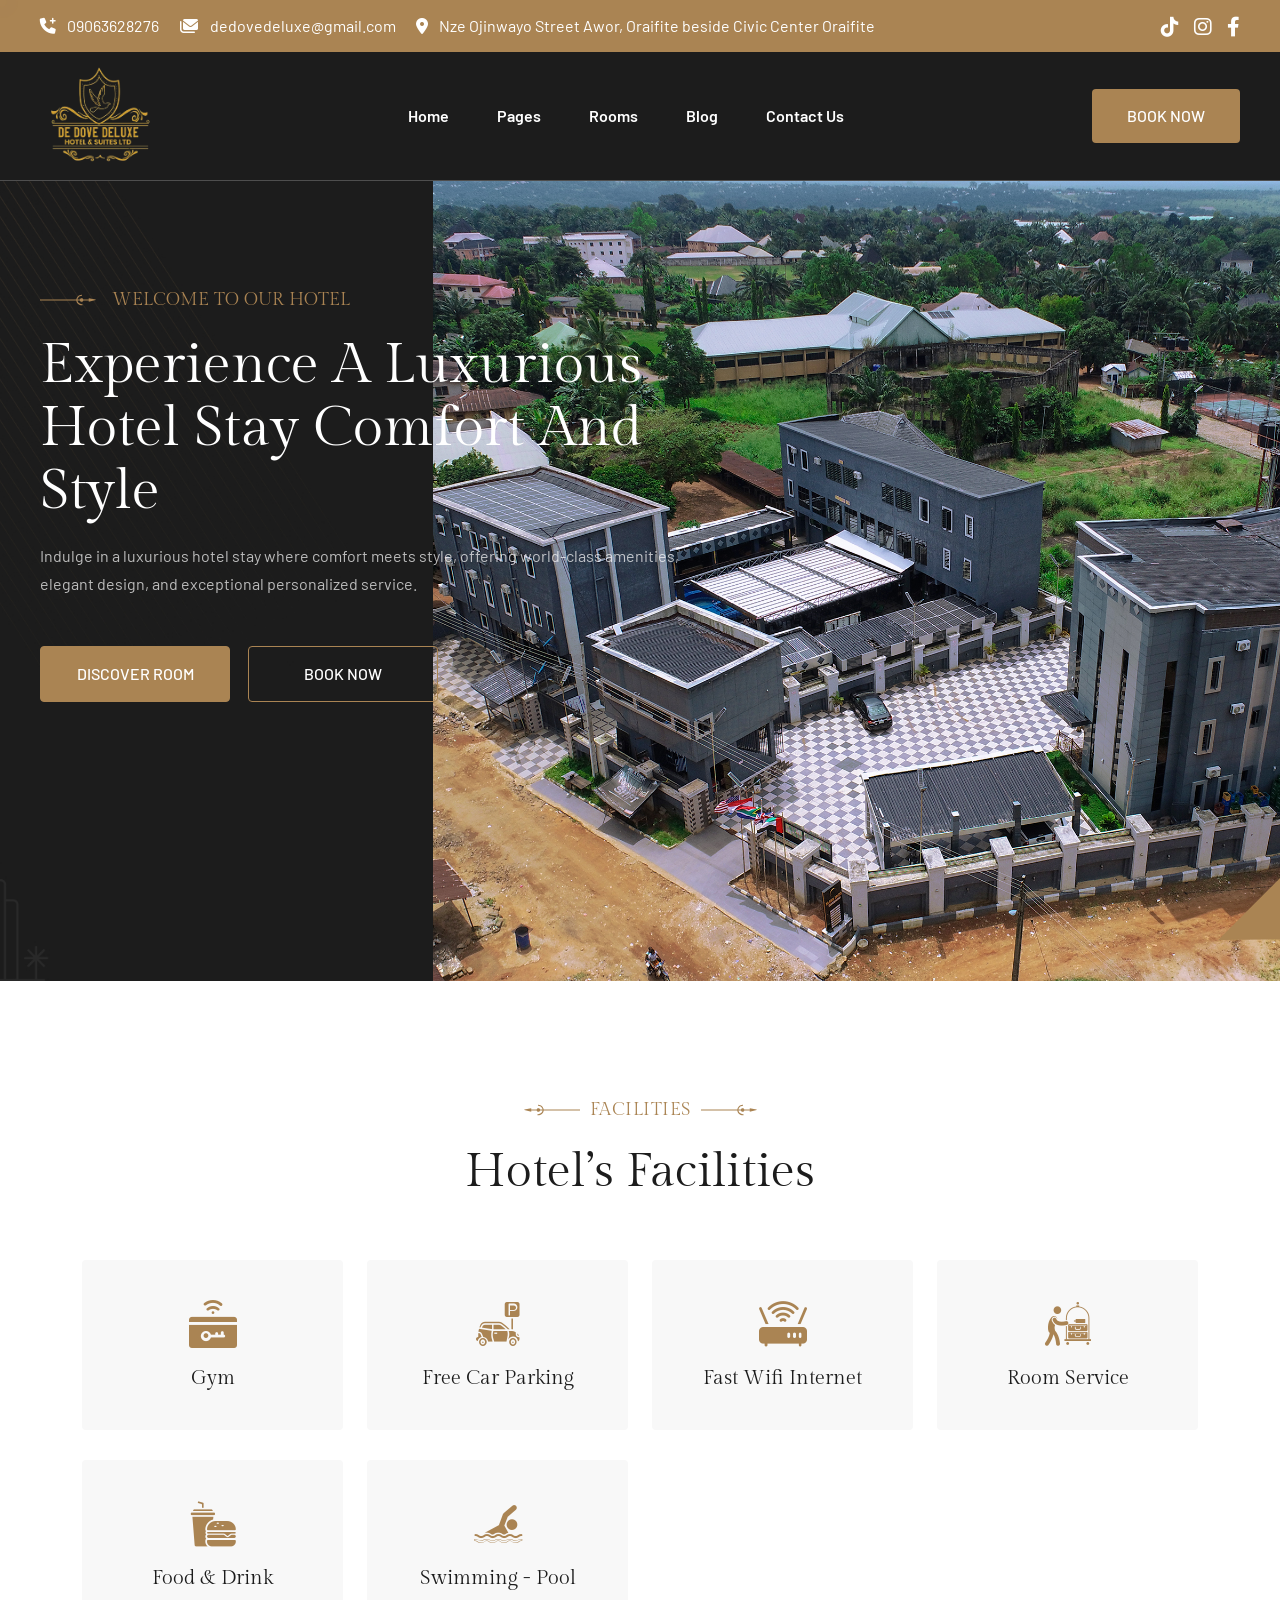
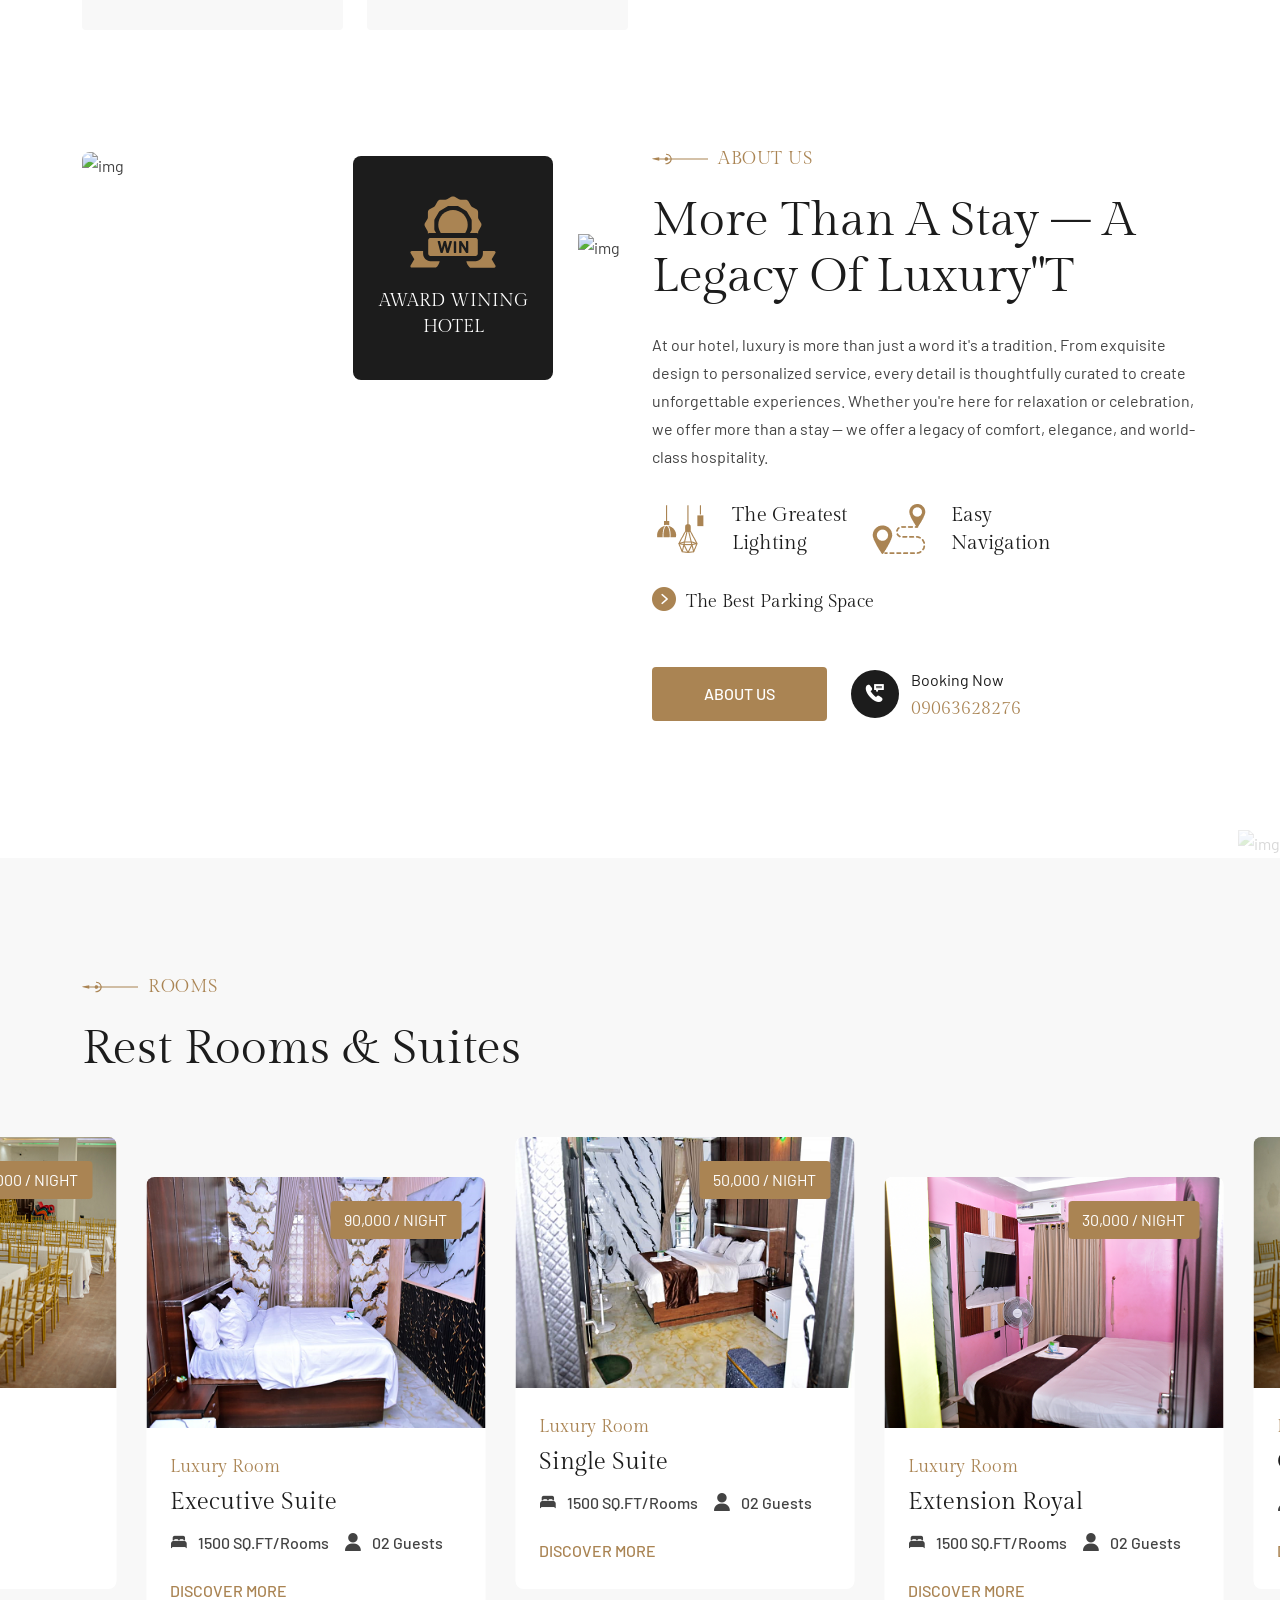
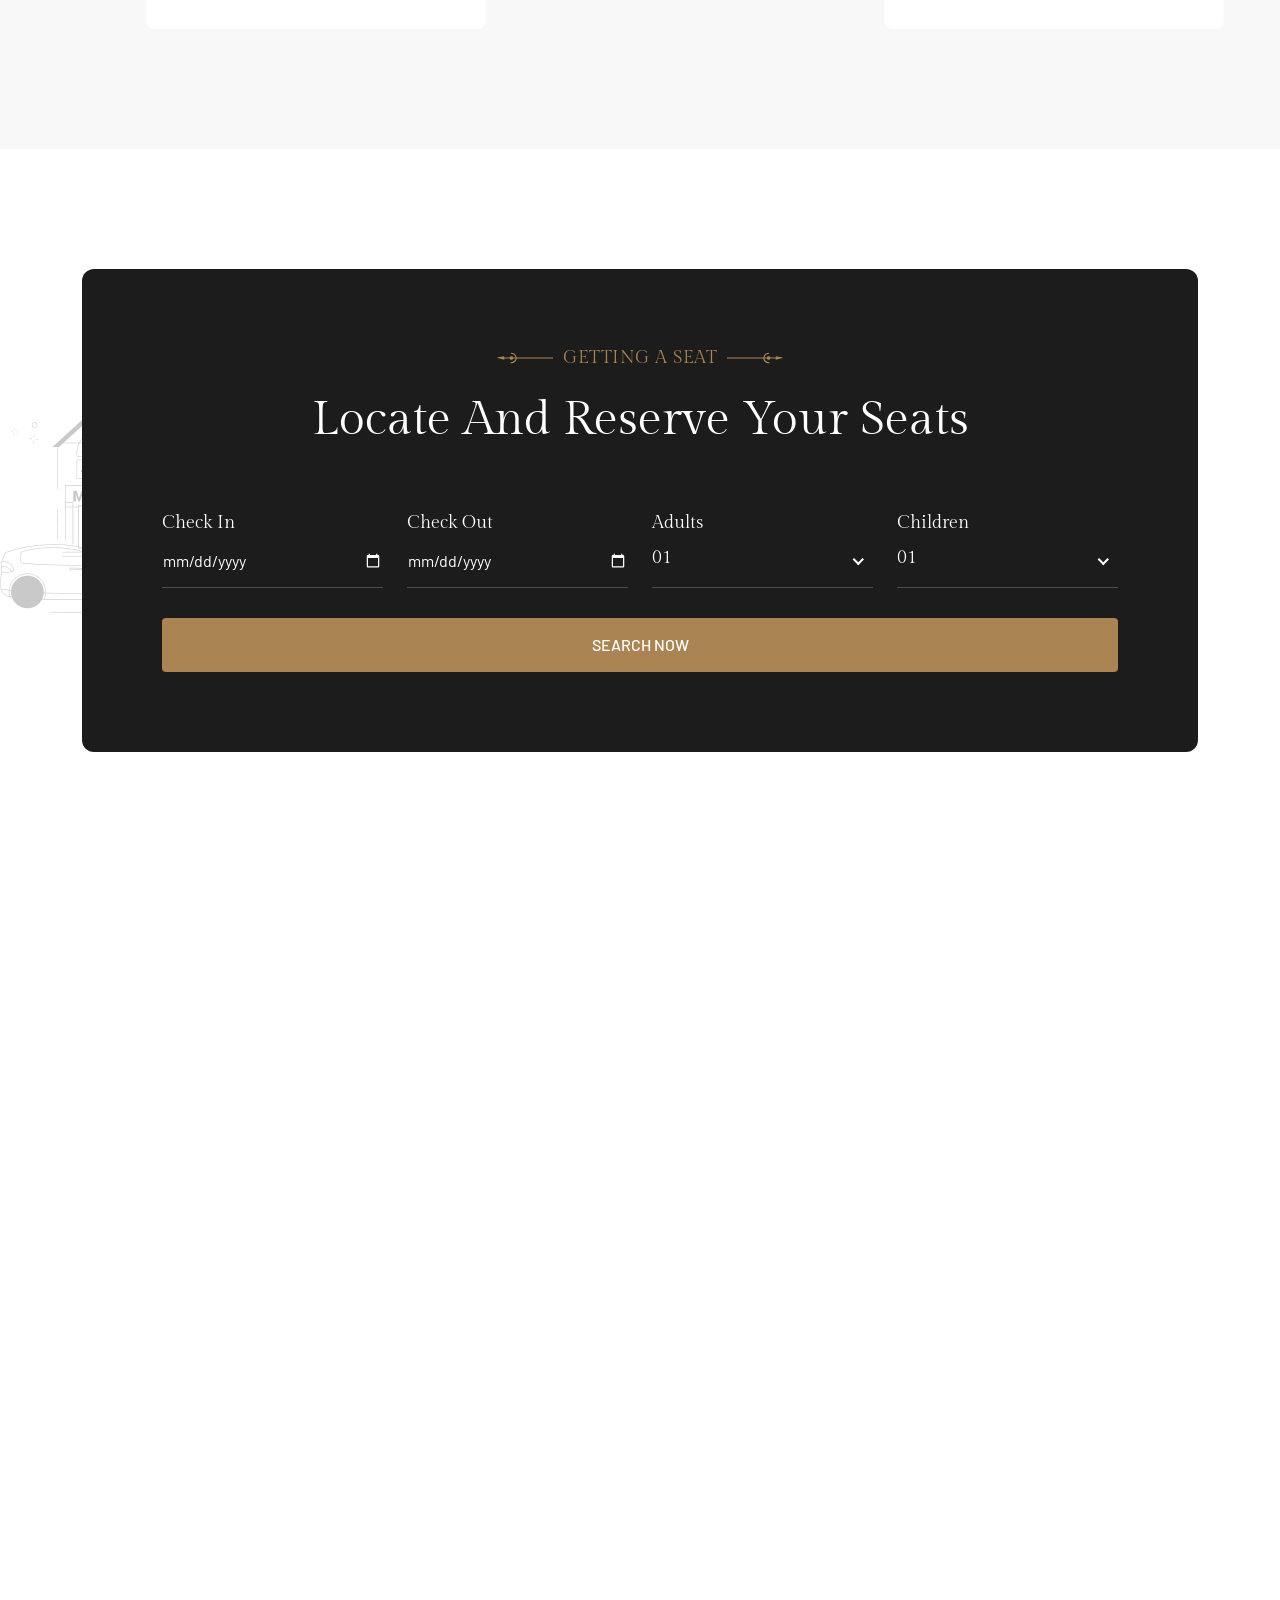
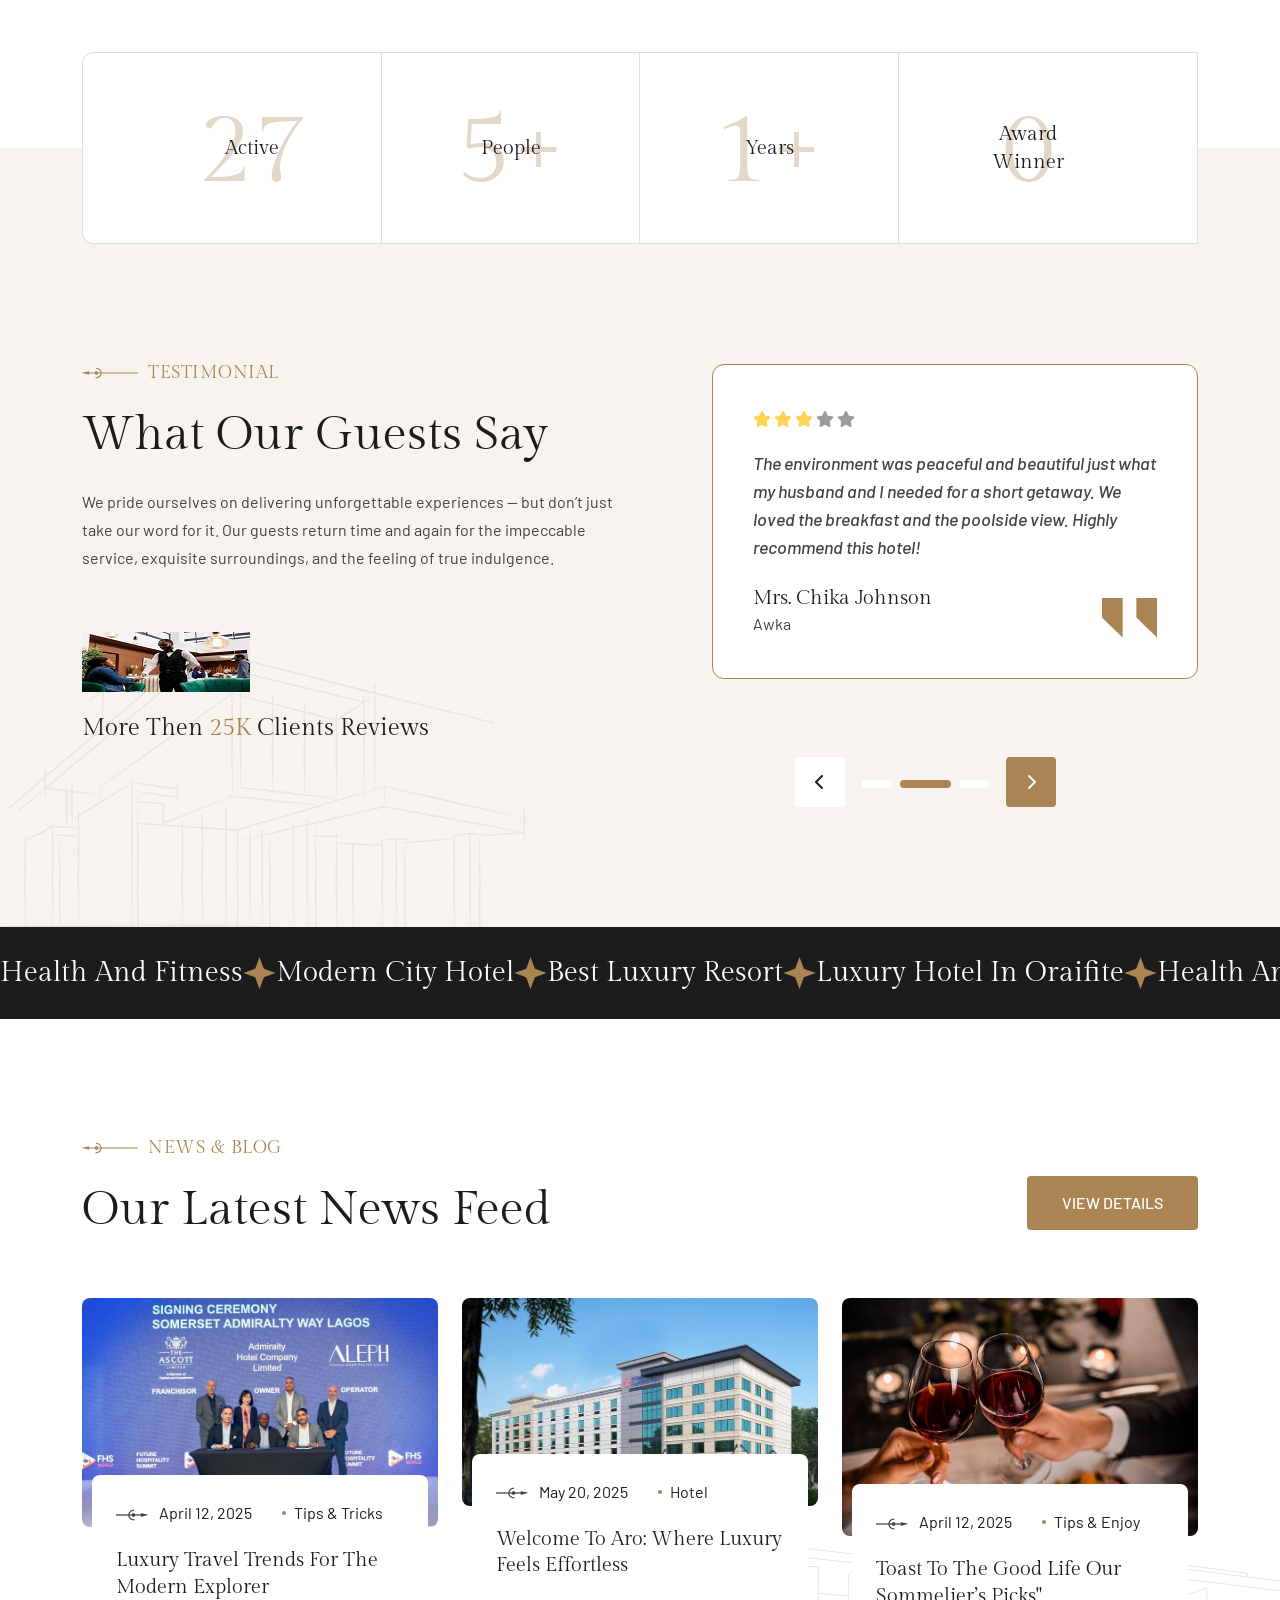
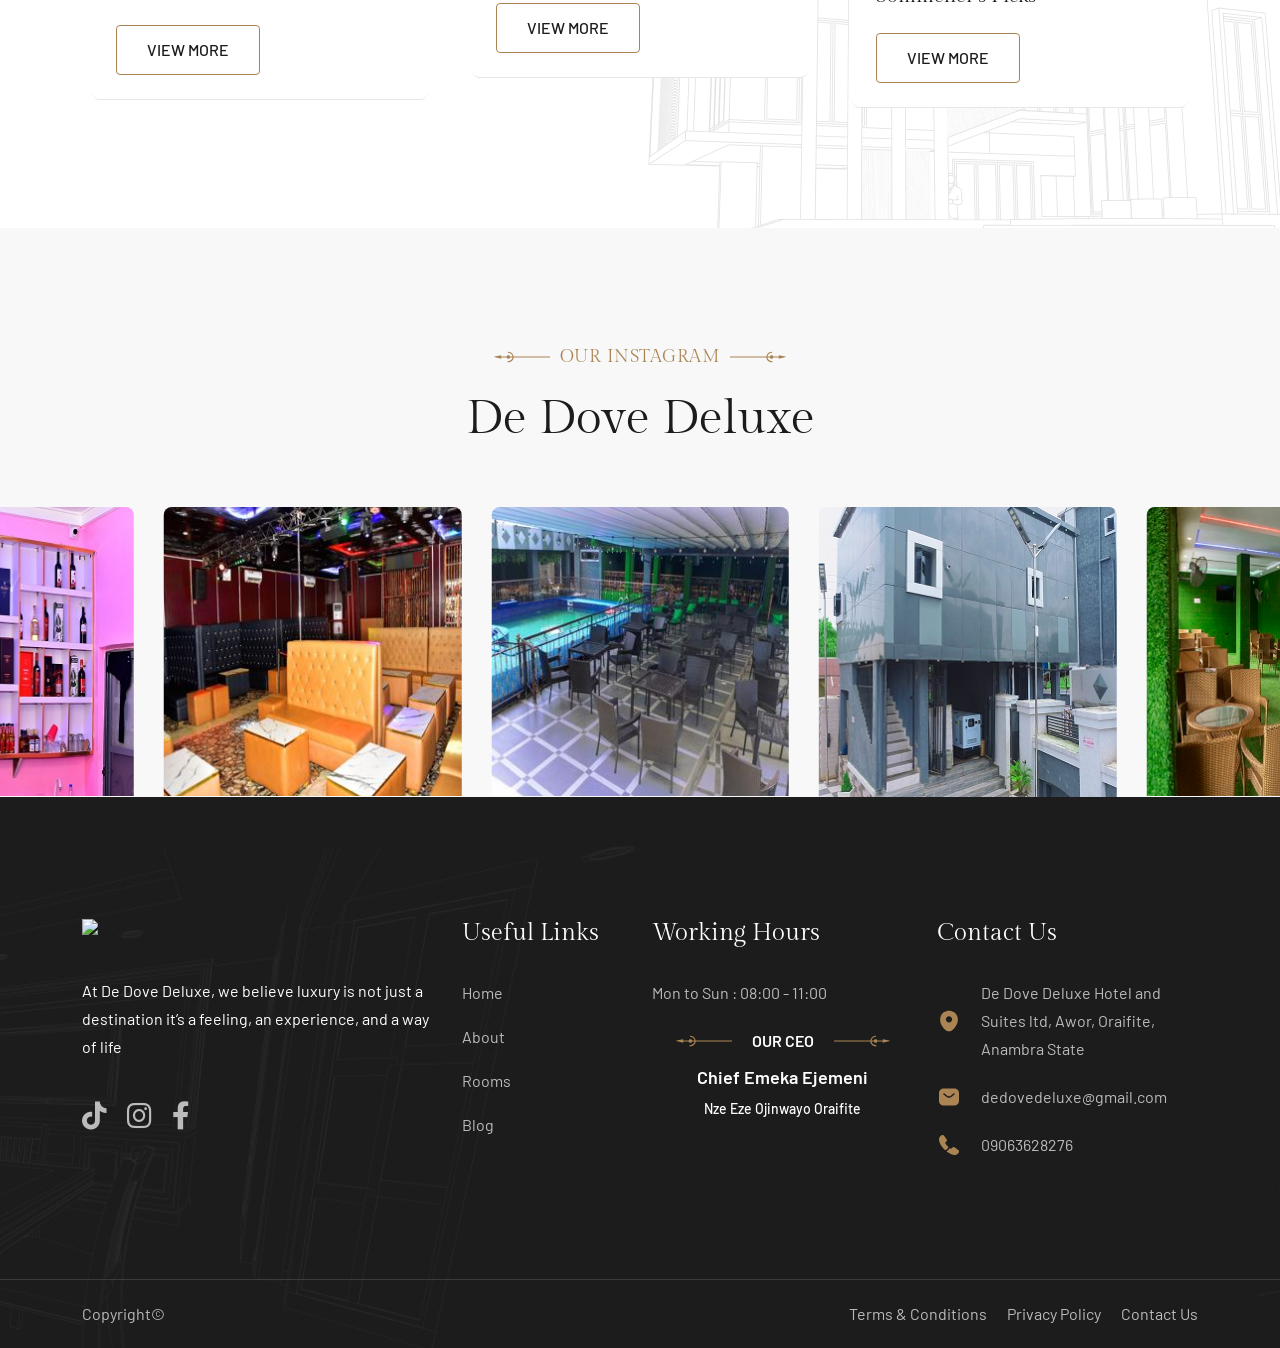
==== commit d2d78ce6: "Initial commit" ====
--- a/arluxhtml-10/buyer-file/index.html
+++ b/arluxhtml-10/buyer-file/index.html
@@ -143,12 +143,6 @@
                                 
                             </div>
                             <a href="contact.html" class="gt-theme-btn">BOOK NOW</a>
-                            <div class="social-icon d-flex align-items-center">
-                                <a href="#"><i class="fab fa-facebook-f"></i></a>
-                                <a href="#"><i class="fab fa-twitter"></i></a>
-                                <a href="#"><i class="fab fa-youtube"></i></a>
-                                <a href="#"><i class="fab fa-linkedin-in"></i></a>
-                            </div>
                         </div>
                     </div>
                 </div>
@@ -623,21 +617,23 @@
                     </form>
                 </div>
             </div>
-      <div class="gt-booking-reserve-video parallaxie bg-cover">
-  <div class="gt-video-items">
-    <video
-      id="hotelVideo"
-      src="assets/img/DE DOVE DELUXE HOTEL.mp4"
-      muted
-      loop
-      playsinline
-      preload="metadata"
-    ></video>
-
-    <button id="playButton" class="video-play-btn">
-      <i class="fa-solid fa-play"></i>
-    </button>
-  </div>
+     <div class="gt-booking-reserve-video" style="position: relative; width: 100%; height: 100vh; overflow: hidden;">
+  <!-- Vimeo iframe -->
+  <iframe
+    id="hotelVideo"
+    src="https://player.vimeo.com/video/1136824796?background=1&loop=1&autoplay=1&muted=1"
+    frameborder="0"
+    allow="autoplay; fullscreen; picture-in-picture; encrypted-media"
+    allowfullscreen
+    style="position: absolute; top:0; left:0; width:100%; height:100%; object-fit: cover;"
+    title="DE DOVE DELUXE HOTEL"
+  ></iframe>
+
+  <!-- Play button for mobile -->
+  <button id="playButton" class="video-play-btn"
+          style="position:absolute; left:50%; top:50%; transform:translate(-50%,-50%); z-index:10; font-size:2rem; display:none; background:rgba(0,0,0,0.5); border:none; border-radius:50%; width:60px; height:60px; color:white; cursor:pointer;">
+    <i class="fa-solid fa-play"></i>
+  </button>
 </div>
 
         </section>
@@ -1203,6 +1199,25 @@
         });
     });
   });
+</script>
+<script src="https://player.vimeo.com/api/player.js"></script>
+<script>
+  const iframe = document.getElementById('hotelVideo');
+  const playBtn = document.getElementById('playButton');
+
+  // Detect mobile devices
+  const isMobile = /iPhone|iPad|iPod|Android/i.test(navigator.userAgent);
+  if (isMobile) {
+    iframe.style.display = 'none';  // hide iframe initially
+    playBtn.style.display = 'block'; // show play button
+
+    playBtn.addEventListener('click', () => {
+      iframe.style.display = 'block';
+      playBtn.style.display = 'none';
+      const player = new Vimeo.Player(iframe);
+      player.play();
+    });
+  }
 </script>
 
         
